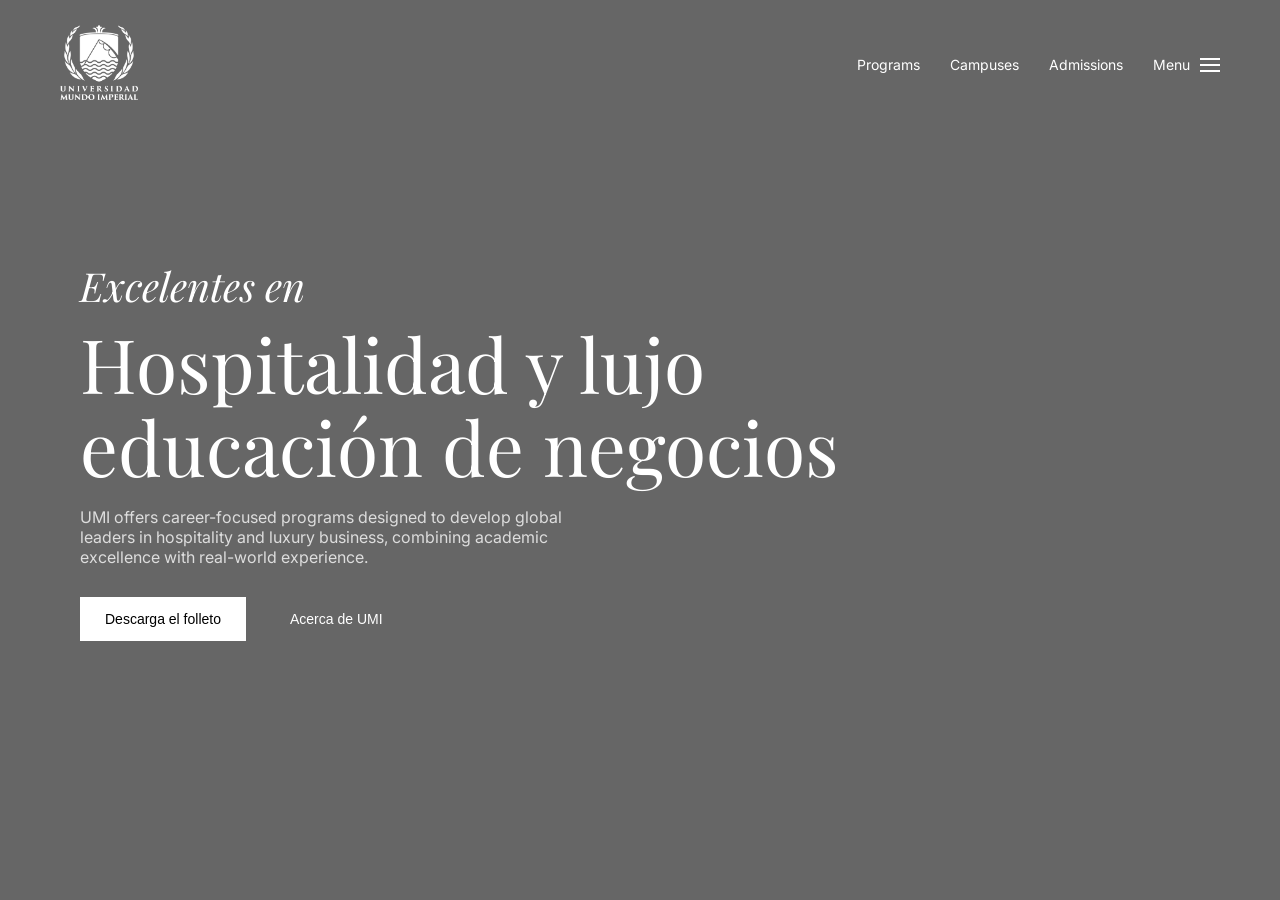
==== index.html @ 794b1189 "Proyecto limpio sin videos" ====
<!DOCTYPE html>
<html lang="es">
<head>
    <link rel="stylesheet" href="css/index.css">
    <link href="https://fonts.googleapis.com/css2?family=Playfair+Display:wght@300;400;600&family=Inter:wght@300;400;500&display=swap" rel="stylesheet">
    <meta charset="UTF-8">
    <title>Universidad</title>
</head>

<body>

    <section class="hero">

        <!-- VIDEO DE FONDO -->
        <video autoplay muted loop class="video-bg">
            <source src="videos/video-promocional2.mp4" type="video/mp4">
        </video>
    
        <!-- OVERLAY -->
        <div class="overlay"></div>
    
        <div class="navbar">

            <!-- LOGO -->
            <div class="logo">
                <img src="images/logo/LogoUMI-Blanco.png" alt="UMI">
            </div>
        
            <!-- DERECHA -->
            <div class="nav-right">
                
                <div class="nav-links">
                    <a href="#">Programs</a>
                    <a href="#">Campuses</a>
                    <a href="#">Admissions</a>
                </div>
        
                <div class="menu" onclick="abrirMenu()">
                    <span>Menu</span>
                    <div class="hamburger">
                        <div></div>
                        <div></div>
                        <div></div>
                    </div>
                </div>
        
            </div>
        
        </div>
    
        <!-- CONTENIDO -->
        <div class="content">
    
            <h3 class="script-text">Excelentes en</h3>
    
            <h1>Hospitalidad y lujo<br>educación de negocios</h1>
    
            <p class="subtitle">
                UMI offers career-focused programs designed to develop global leaders 
                in hospitality and luxury business, combining academic excellence 
                with real-world experience.
            </p>
    
            <div class="buttons">
                <button class="btn1">Descarga el folleto</button>
                <button class="btn2">Acerca de UMI</button>
            </div>
    
        </div>
    
    </section>
    <!-- MENU FULLSCREEN -->
            <div class="menu-full" id="menuFull">

                <div class="menu-header">
                    <button class="close-btn" onclick="cerrarMenu()">Cerrar ✕</button>
                </div>

                <div class="menu-content">

                    <div class="menu-left">
                        <h2>Programas</h2>
                        <h2>Campus</h2>
                        <h2>Admisiones</h2>
                        <h2>Acerca de</h2>
                        <h2>Alumado</h2>
                    </div>

                    <div class="menu-right">
                        <p>Bachelor of Science in Hospitality Business</p>
                        <p>Luxury Business Programs</p>
                        <p>Master Programs</p>
                    </div>

                </div>         
            </div>
    <script>
        function abrirMenu(){
        document.getElementById("menuFull").classList.add("active");
        document.querySelector(".navbar").style.opacity = "0";
    }

    function cerrarMenu(){
        document.getElementById("menuFull").classList.remove("active");
        document.querySelector(".navbar").style.opacity = "1";
    }
        </script>
</body>
</html>
---- css/index.css ----
/* RESET */
*{
    margin:0;
    padding:0;
    box-sizing:border-box;
}

body{
    font-family: 'Inter', sans-serif;
}

/* HERO */
.hero{
    position:relative;
    height:100vh;
    overflow:hidden;
    color:white;
}

/* VIDEO */
.video-bg{
    position:absolute;
    top:0;
    left:0;
    width:100%;
    height:100%;
    object-fit:cover;
    z-index:-2;
}

/* OVERLAY */
.overlay{
    position:absolute;
    width:100%;
    height:100%;
    background:rgba(0,0,0,0.6);
    z-index:-1;
}

/* NAVBAR */
.navbar{
    position:absolute;
    top:0;
    width:100%;
    display:flex;
    justify-content:space-between;
    padding:25px 60px;
    z-index:10;
}

.navbar h2{
    font-weight:600;
    letter-spacing:3px;
}

.navbar a{
    color:white;
    margin-left:30px;
    text-decoration:none;
    font-size:14px;
    transition:0.3s;
}

.navbar a:hover{
    opacity:0.7;
}

/* CONTENIDO */
.content{
    position:relative;
    z-index:2;
    height:100%;
    display:flex;
    flex-direction:column;
    justify-content:center;
    padding:0 80px;
    animation:fadeUp 1.2s ease;
}

/* TEXTO SCRIPT */
.script-text{
    font-family: 'Playfair Display', serif;
    font-style:italic;
    font-size:40px;
    font-weight:300;
    margin-bottom:10px;
}

/* TITULO */
.content h1{
    font-family: 'Playfair Display', serif;
    font-size:75px;
    font-weight:300;
    line-height:1.1;
    max-width:900px;
}

/* SUBTEXTO */
.subtitle{
    margin-top:20px;
    max-width:500px;
    color:#ddd;
    font-size:16px;
}

/* BOTONES */
.buttons{
    margin-top:30px;
}

.buttons button{
    padding:14px 25px;
    margin-right:15px;
    border:none;
    cursor:pointer;
    font-size:14px;
    transition:0.3s;
}

.btn1{
    background:white;
    color:black;
}

.btn1:hover{
    background:#ddd;
}

.btn2{
    background:transparent;
    border:1px solid white;
    color:white;
}

.btn2:hover{
    background:white;
    color:black;
}

/* ANIMACION */
@keyframes fadeUp{
    from{
        opacity:0;
        transform:translateY(40px);
    }
    to{
        opacity:1;
        transform:translateY(0);
    }
}
.logo img{
    height:75px;
}
.menu{
    display:flex;
    align-items:center;
    gap:10px;
    cursor:pointer;
}

.menu span{
    font-size:14px;
}

.hamburger{
    display:flex;
    flex-direction:column;
    gap:4px;
}

.hamburger div{
    width:20px;
    height:2px;
    background:white;
}
.nav-links{
    display:flex;
    align-items:center;
}
.nav-right{
    display:flex;
    align-items:center;
    gap:30px;
}

/* MENU FULL */
.menu-full{
    position:fixed;
    top:0;
    left:0;
    width:100%;
    height:100vh;
    background:linear-gradient(to right, #1e3a5f, #0f1f33);
    color:white;
    z-index:9999;

    display:flex;
    flex-direction:column;

    transform:translateY(-100%);
    transition:transform 0.5s ease;
    backdrop-filter: blur(10px);
    pointer-events:none;
    z-index:9999;
}

/* ACTIVO */
.menu-full.active{
    transform:translateY(0);
    pointer-events:auto;
}

/* HEADER */
.menu-header{
    display:flex;
    justify-content:flex-end;
    font-size:18px;
    cursor:pointer;
}

/* CONTENIDO */
.menu-content{
    display:flex;
    justify-content:space-between;
    margin-top:80px;
    padding:0 80px;
}

/* IZQUIERDA */
.menu-left h2{
    font-size:48px;
    font-weight:300;
    margin-bottom:20px;
    transition:0.3s;
    cursor:pointer;
}

.menu-left h2:hover{
    opacity:0.6;
}

/* DERECHA */
.menu-right p{
    margin-bottom:10px;
    font-size:16px;
}
.overlay{
    pointer-events:none;
}
.menu-right{
    max-width:400px;
    line-height:1.8;
}
.close-btn{
    background:none;
    border:none;
    color:white;
    font-size:18px;
    cursor:pointer;
    transition:0.3s;
}

.close-btn:hover{
    opacity:0.6;
}
.menu-header{
    display:flex;
    justify-content:flex-end;
    padding:20px 40px;
    z-index:10000;
}
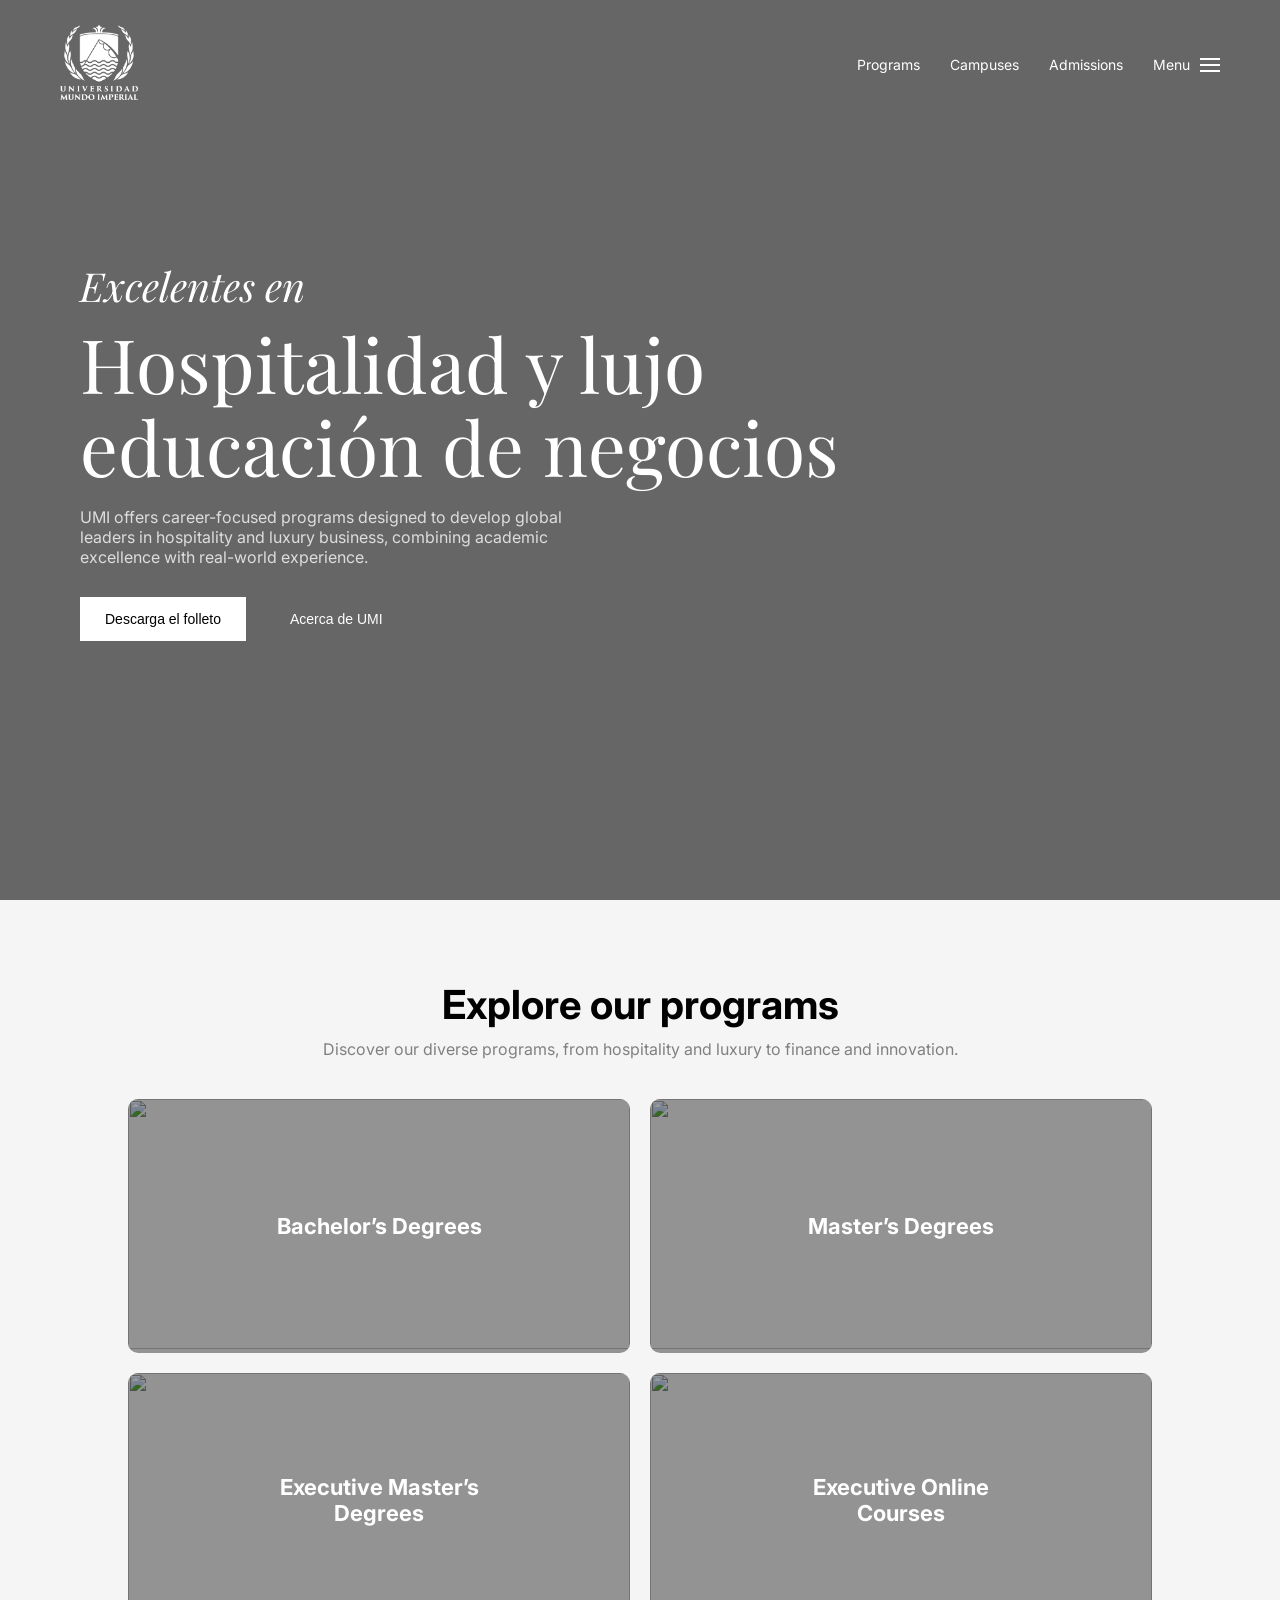
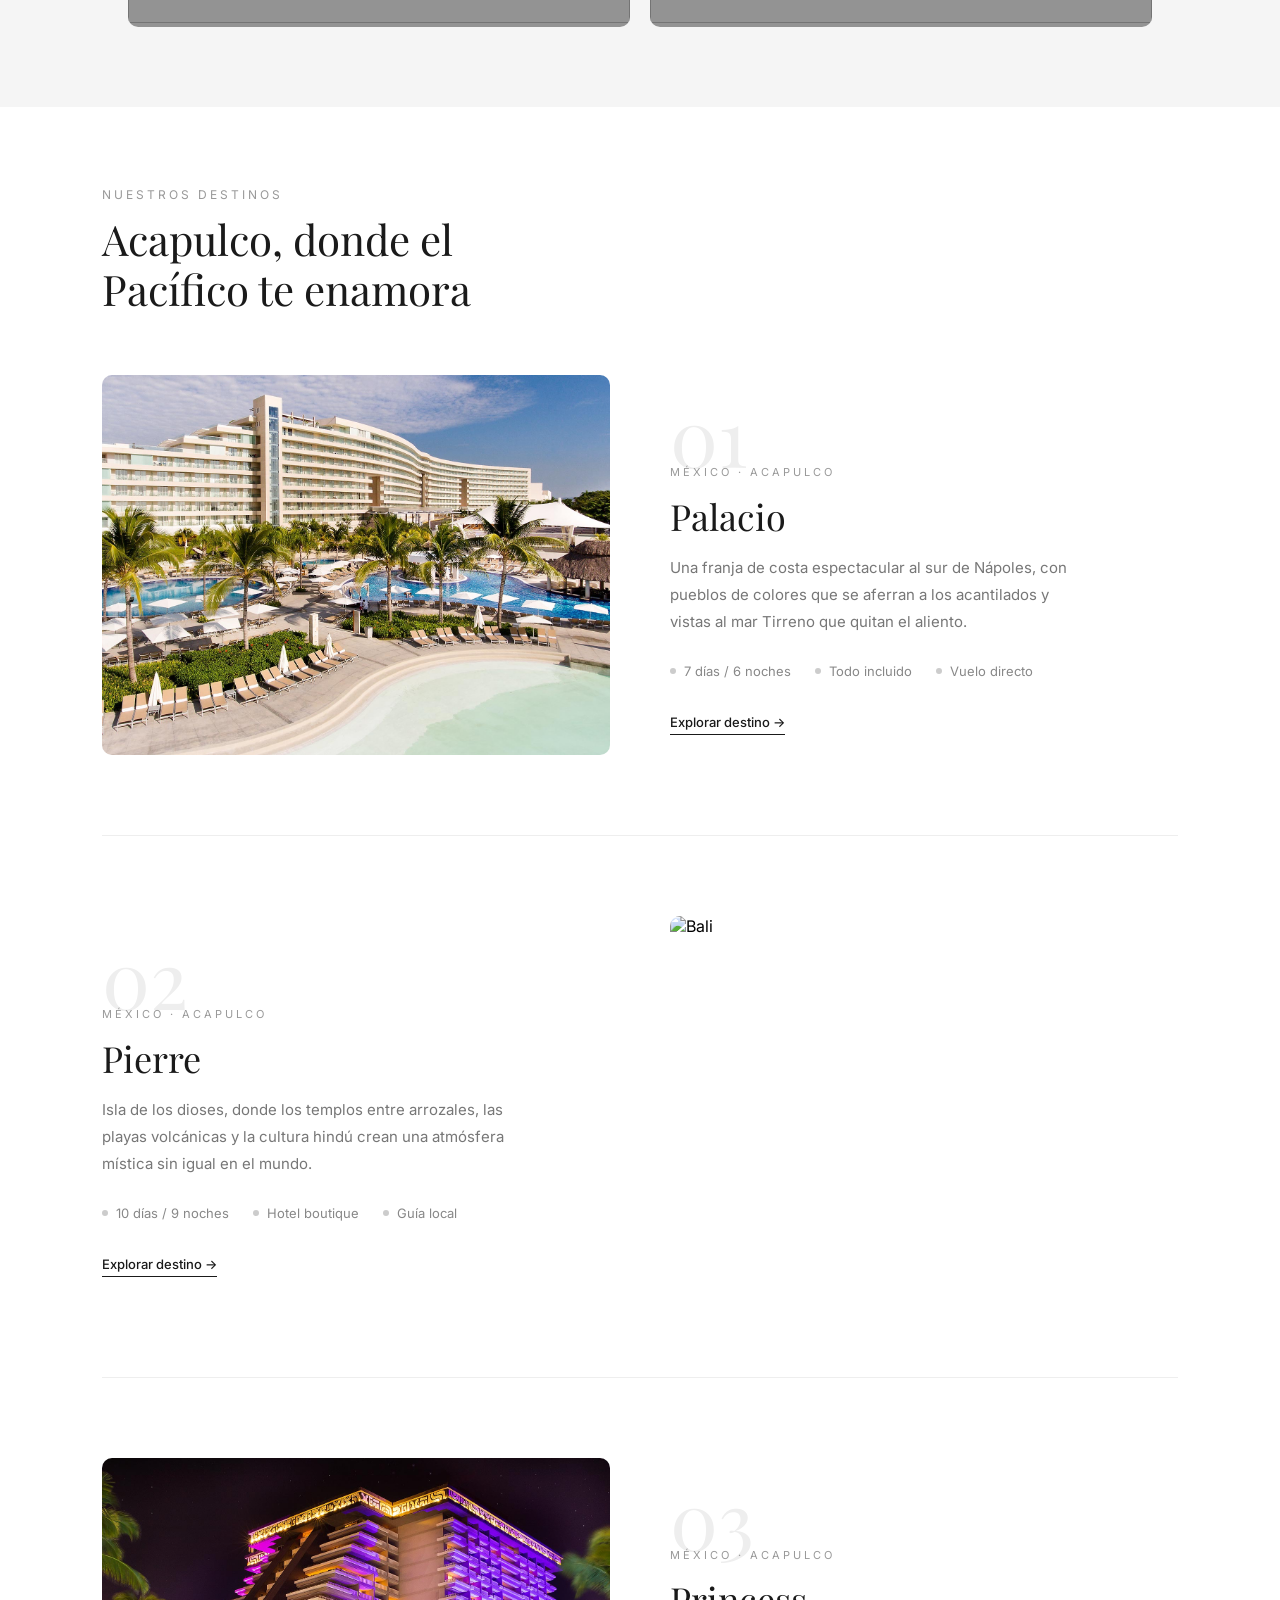
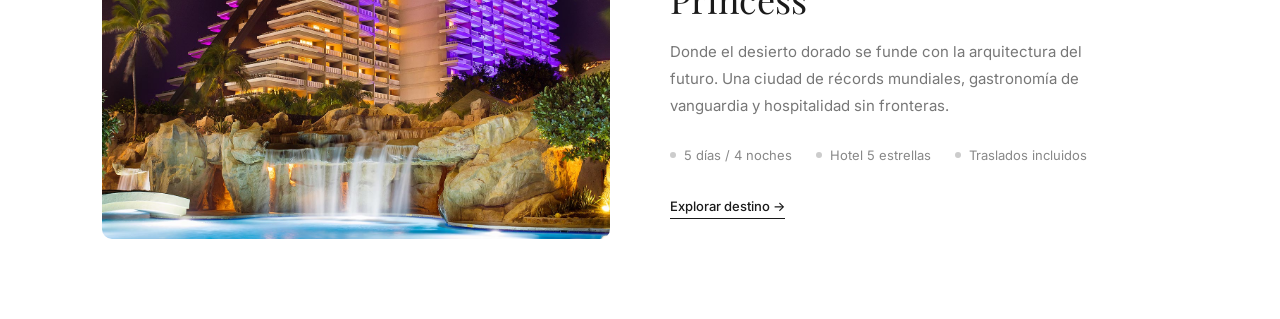
==== commit 2fc1a0cf: "Se colocaron los destinos turisticos" ====
--- a/index.html
+++ b/index.html
@@ -8,12 +8,12 @@
 </head>
 
 <body>
-
+ 
     <section class="hero">
 
         <!-- VIDEO DE FONDO -->
         <video autoplay muted loop class="video-bg">
-            <source src="videos/video-promocional2.mp4" type="video/mp4">
+            <source src="multimedia/Fondo para vídeo HD 2018.mp4" type="video/mp4">
         </video>
     
         <!-- OVERLAY -->
@@ -69,6 +69,111 @@
         </div>
     
     </section>
+    <section class="programs">
+
+        <h2>Explore our programs</h2>
+        <p class="description">
+            Discover our diverse programs, from hospitality and luxury to finance and innovation.
+        </p>
+
+        <div class="grid">
+
+            <div class="card">
+                <img src="images/IMAGEN.jpg" alt="">
+                <div class="card-overlay"></div>
+                <h3>Bachelor’s Degrees</h3>
+            </div>
+
+            <div class="card">
+                <img src="images/IMAGEN.jpg" alt="">
+                <div class="card-overlay"></div>
+                <h3>Master’s Degrees</h3>
+            </div>
+
+            <div class="card">
+                <img src="images/IMAGEN.jpg" alt="">
+                <div class="card-overlay"></div>
+                <h3>Executive Master’s Degrees</h3>
+            </div>
+
+            <div class="card">
+                <img src="images/IMAGEN.jpg" alt="">
+                <div class="card-overlay"></div>
+                <h3>Executive Online Courses</h3>
+            </div>
+
+        </div>
+
+    </section>
+
+    <!-- SECCIÓN DESTINOS -->
+    <section class="destinations-section">
+
+        <div class="section-intro">
+            <p class="dest-label">Nuestros destinos</p>
+            <h2 class="dest-title">Acapulco, donde el<br>Pacífico te enamora</h2>
+        </div>
+
+        <!-- DESTINO 1 -->
+        <div class="dest-item">
+            <div class="dest-img-wrap">
+                <img src="images/foto1.jpg" alt="Costa Amalfitana">
+            </div>
+            <div class="dest-info">
+                <span class="dest-num">01</span>
+                <span class="dest-tag">México · Acapulco</span>
+                <h3>Palacio</h3>
+                <p>Una franja de costa espectacular al sur de Nápoles, con pueblos de colores que se aferran a los acantilados y vistas al mar Tirreno que quitan el aliento.</p>
+                <div class="dest-features">
+                    <div class="dest-feature"><span class="dot"></span> 7 días / 6 noches</div>
+                    <div class="dest-feature"><span class="dot"></span> Todo incluido</div>
+                    <div class="dest-feature"><span class="dot"></span> Vuelo directo</div>
+                </div>
+                <a href="#" class="dest-cta">Explorar destino →</a>
+            </div>
+        </div>
+
+        <!-- DESTINO 2 -->
+        <div class="dest-item dest-reverse">
+            <div class="dest-img-wrap">
+                <img src="images/foto2.jpg" alt="Bali">
+            </div>
+            <div class="dest-info">
+                <span class="dest-num">02</span>
+                <span class="dest-tag">México · Acapulco</span>
+                <h3>Pierre</h3>
+                <p>Isla de los dioses, donde los templos entre arrozales, las playas volcánicas y la cultura hindú crean una atmósfera mística sin igual en el mundo.</p>
+                <div class="dest-features">
+                    <div class="dest-feature"><span class="dot"></span> 10 días / 9 noches</div>
+                    <div class="dest-feature"><span class="dot"></span> Hotel boutique</div>
+                    <div class="dest-feature"><span class="dot"></span> Guía local</div>
+                </div>
+                <a href="#" class="dest-cta">Explorar destino →</a>
+            </div>
+        </div>
+
+        <!-- DESTINO 3 -->
+        <div class="dest-item dest-last">
+            <div class="dest-img-wrap">
+                <img src="images/foto3.jpg" alt="Dubái">
+            </div>
+            <div class="dest-info">
+                <span class="dest-num">03</span>
+                <span class="dest-tag">México · Acapulco</span>
+                <h3>Princess</h3>
+                <p>Donde el desierto dorado se funde con la arquitectura del futuro. Una ciudad de récords mundiales, gastronomía de vanguardia y hospitalidad sin fronteras.</p>
+                <div class="dest-features">
+                    <div class="dest-feature"><span class="dot"></span> 5 días / 4 noches</div>
+                    <div class="dest-feature"><span class="dot"></span> Hotel 5 estrellas</div>
+                    <div class="dest-feature"><span class="dot"></span> Traslados incluidos</div>
+                </div>
+                <a href="#" class="dest-cta">Explorar destino →</a>
+            </div>
+        </div>
+
+    </section>
+
+    
     <!-- MENU FULLSCREEN -->
             <div class="menu-full" id="menuFull">
 
--- a/css/index.css
+++ b/css/index.css
@@ -268,4 +268,225 @@
     justify-content:flex-end;
     padding:20px 40px;
     z-index:10000;
-}+}
+
+.programs {
+    padding: 80px 10%;
+    text-align: center;
+    background: #f5f5f5;
+}
+
+.programs h2 {
+    font-size: 40px;
+    margin-bottom: 10px;
+}
+
+.programs .description {
+    color: gray;
+    margin-bottom: 40px;
+}
+
+/* GRID */
+.grid {
+    display: grid;
+    grid-template-columns: repeat(2, 1fr);
+    gap: 20px;
+}
+
+/* CARD */
+.card {
+    position: relative;
+    overflow: hidden;
+    border-radius: 10px;
+    cursor: pointer;
+}
+
+.card img {
+    width: 100%;
+    height: 250px;
+    object-fit: cover;
+}
+
+/* OVERLAY OSCURO */
+.card-overlay {
+    position: absolute;
+    top: 0;
+    left: 0;
+    width: 100%;
+    height: 100%;
+    background: rgba(0,0,0,0.4);
+}
+
+/* TEXTO */
+.card h3 {
+    position: absolute;
+    top: 50%;
+    left: 50%;
+    transform: translate(-50%, -50%);
+    
+    color: white;
+    font-size: 22px;
+    text-align: center;
+}
+
+/* HOVER */
+.card:hover img {
+    transform: scale(1.05);
+    transition: 0.3s;
+}
+
+/* SECCIÓN DESTINOS */
+.destinations-section {
+    padding: 80px 8%;
+    background: #fff;
+}
+
+.section-intro {
+    margin-bottom: 60px;
+}
+
+.dest-label {
+    font-size: 12px;
+    letter-spacing: 3px;
+    text-transform: uppercase;
+    color: #999;
+    margin-bottom: 12px;
+    display: block;
+}
+
+.dest-title {
+    font-family: 'Playfair Display', serif;
+    font-size: 42px;
+    font-weight: 300;
+    color: #1a1a1a;
+    line-height: 1.2;
+    max-width: 500px;
+}
+
+/* ITEM */
+.dest-item {
+    display: grid;
+    grid-template-columns: 1fr 1fr;
+    gap: 60px;
+    align-items: center;
+    margin-bottom: 80px;
+    padding-bottom: 80px;
+    border-bottom: 1px solid #eee;
+}
+
+/* IMAGEN DERECHA EN EL 2DO */
+.dest-reverse {
+    direction: rtl;
+}
+
+.dest-reverse > * {
+    direction: ltr;
+}
+
+/* SIN BORDE EN EL ULTIMO */
+.dest-last {
+    border-bottom: none;
+    margin-bottom: 0;
+    padding-bottom: 0;
+}
+
+/* IMAGEN */
+.dest-img-wrap {
+    overflow: hidden;
+    border-radius: 10px;
+    aspect-ratio: 4 / 3;
+}
+
+.dest-img-wrap img {
+    width: 100%;
+    height: 100%;
+    object-fit: cover;
+    display: block;
+    transition: transform 0.6s ease;
+}
+
+.dest-img-wrap:hover img {
+    transform: scale(1.04);
+}
+
+/* NUMERO */
+.dest-num {
+    font-family: 'Playfair Display', serif;
+    font-size: 80px;
+    font-weight: 300;
+    color: #eee;
+    line-height: 1;
+    margin-bottom: -10px;
+    display: block;
+}
+
+/* TAG */
+.dest-tag {
+    font-size: 11px;
+    letter-spacing: 3px;
+    text-transform: uppercase;
+    color: #999;
+    margin-bottom: 16px;
+    display: block;
+}
+
+/* TITULO */
+.dest-info h3 {
+    font-family: 'Playfair Display', serif;
+    font-size: 36px;
+    font-weight: 300;
+    color: #1a1a1a;
+    line-height: 1.2;
+    margin-bottom: 16px;
+}
+
+/* DESCRIPCION */
+.dest-info p {
+    font-size: 15px;
+    color: #777;
+    line-height: 1.8;
+    margin-bottom: 28px;
+    max-width: 420px;
+}
+
+/* FEATURES */
+.dest-features {
+    display: flex;
+    gap: 24px;
+    margin-bottom: 32px;
+    flex-wrap: wrap;
+}
+
+.dest-feature {
+    display: flex;
+    align-items: center;
+    gap: 8px;
+    font-size: 13px;
+    color: #888;
+}
+
+.dest-feature .dot {
+    width: 6px;
+    height: 6px;
+    border-radius: 50%;
+    background: #ccc;
+    flex-shrink: 0;
+}
+
+/* BOTON */
+.dest-cta {
+    display: inline-flex;
+    align-items: center;
+    gap: 10px;
+    font-size: 13px;
+    font-weight: 500;
+    color: #1a1a1a;
+    text-decoration: none;
+    border-bottom: 1px solid #1a1a1a;
+    padding-bottom: 4px;
+    transition: opacity 0.3s;
+}
+
+.dest-cta:hover {
+    opacity: 0.5;
+}
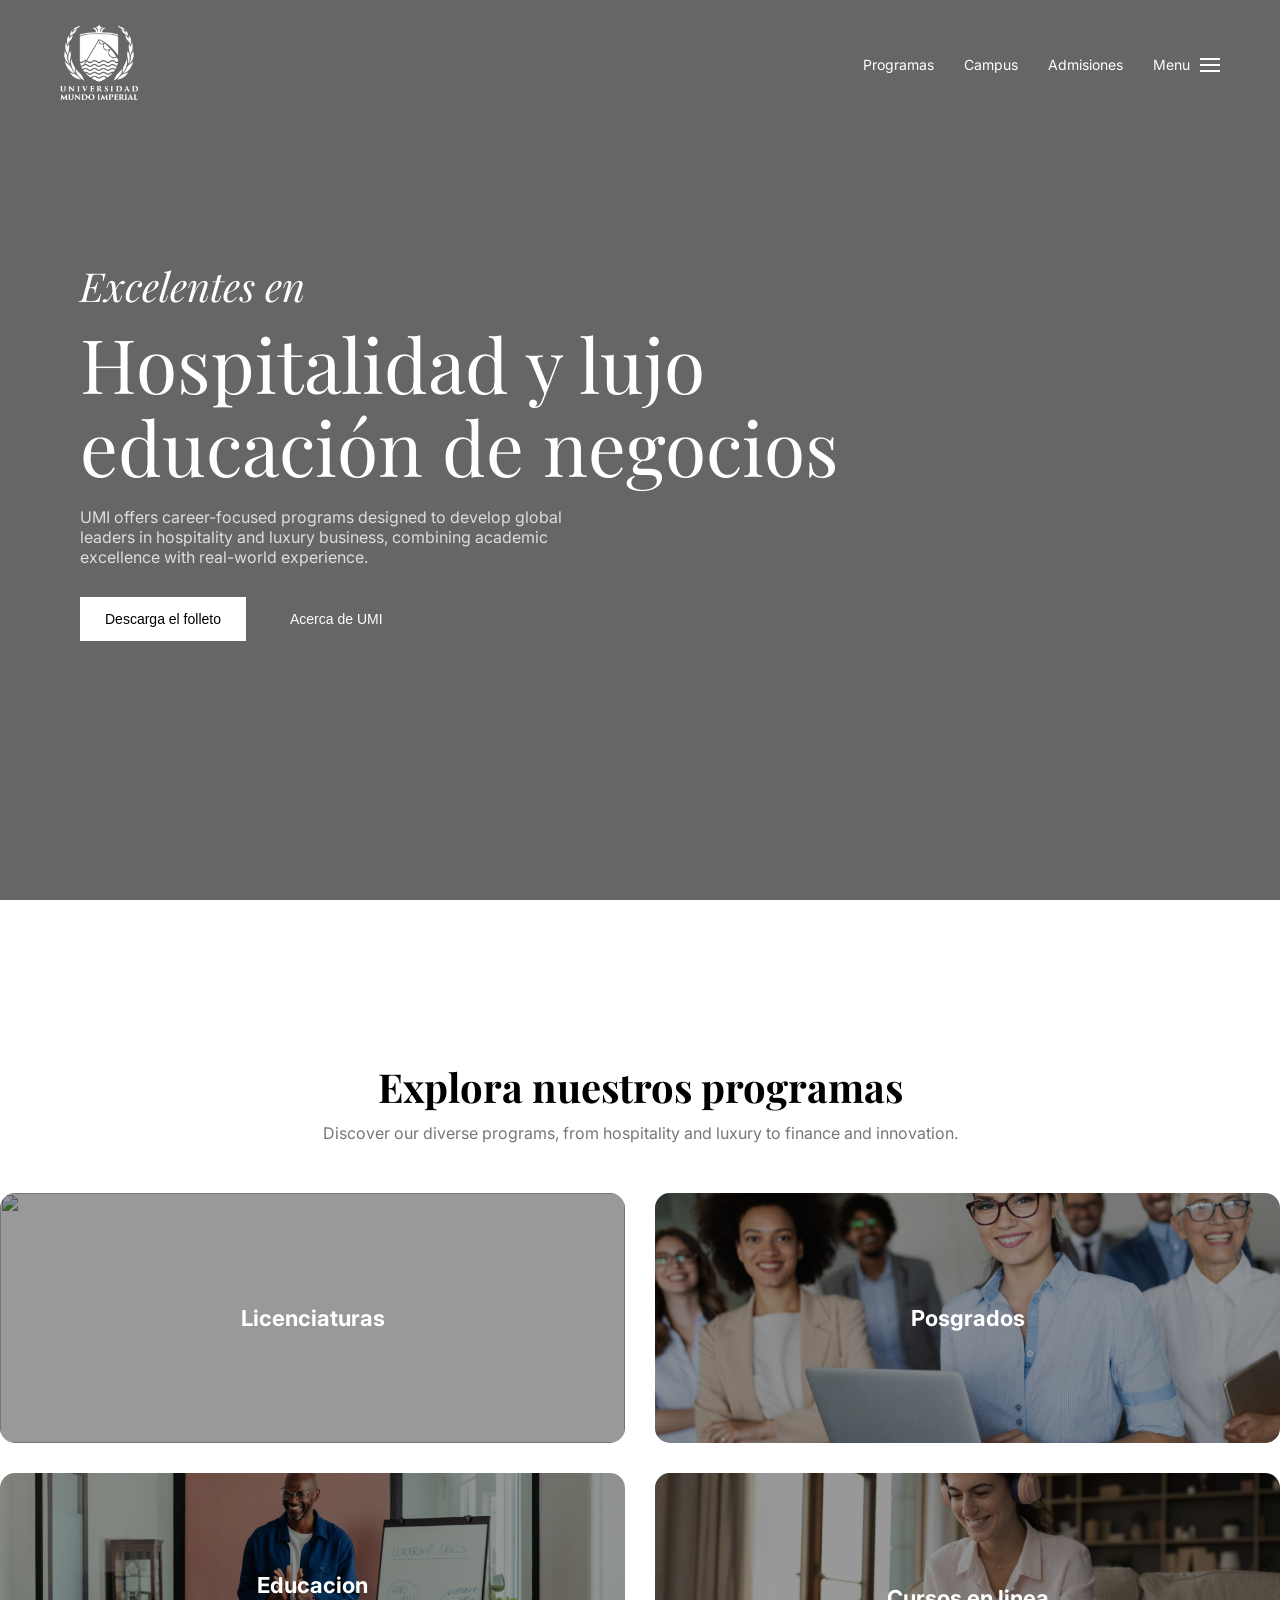
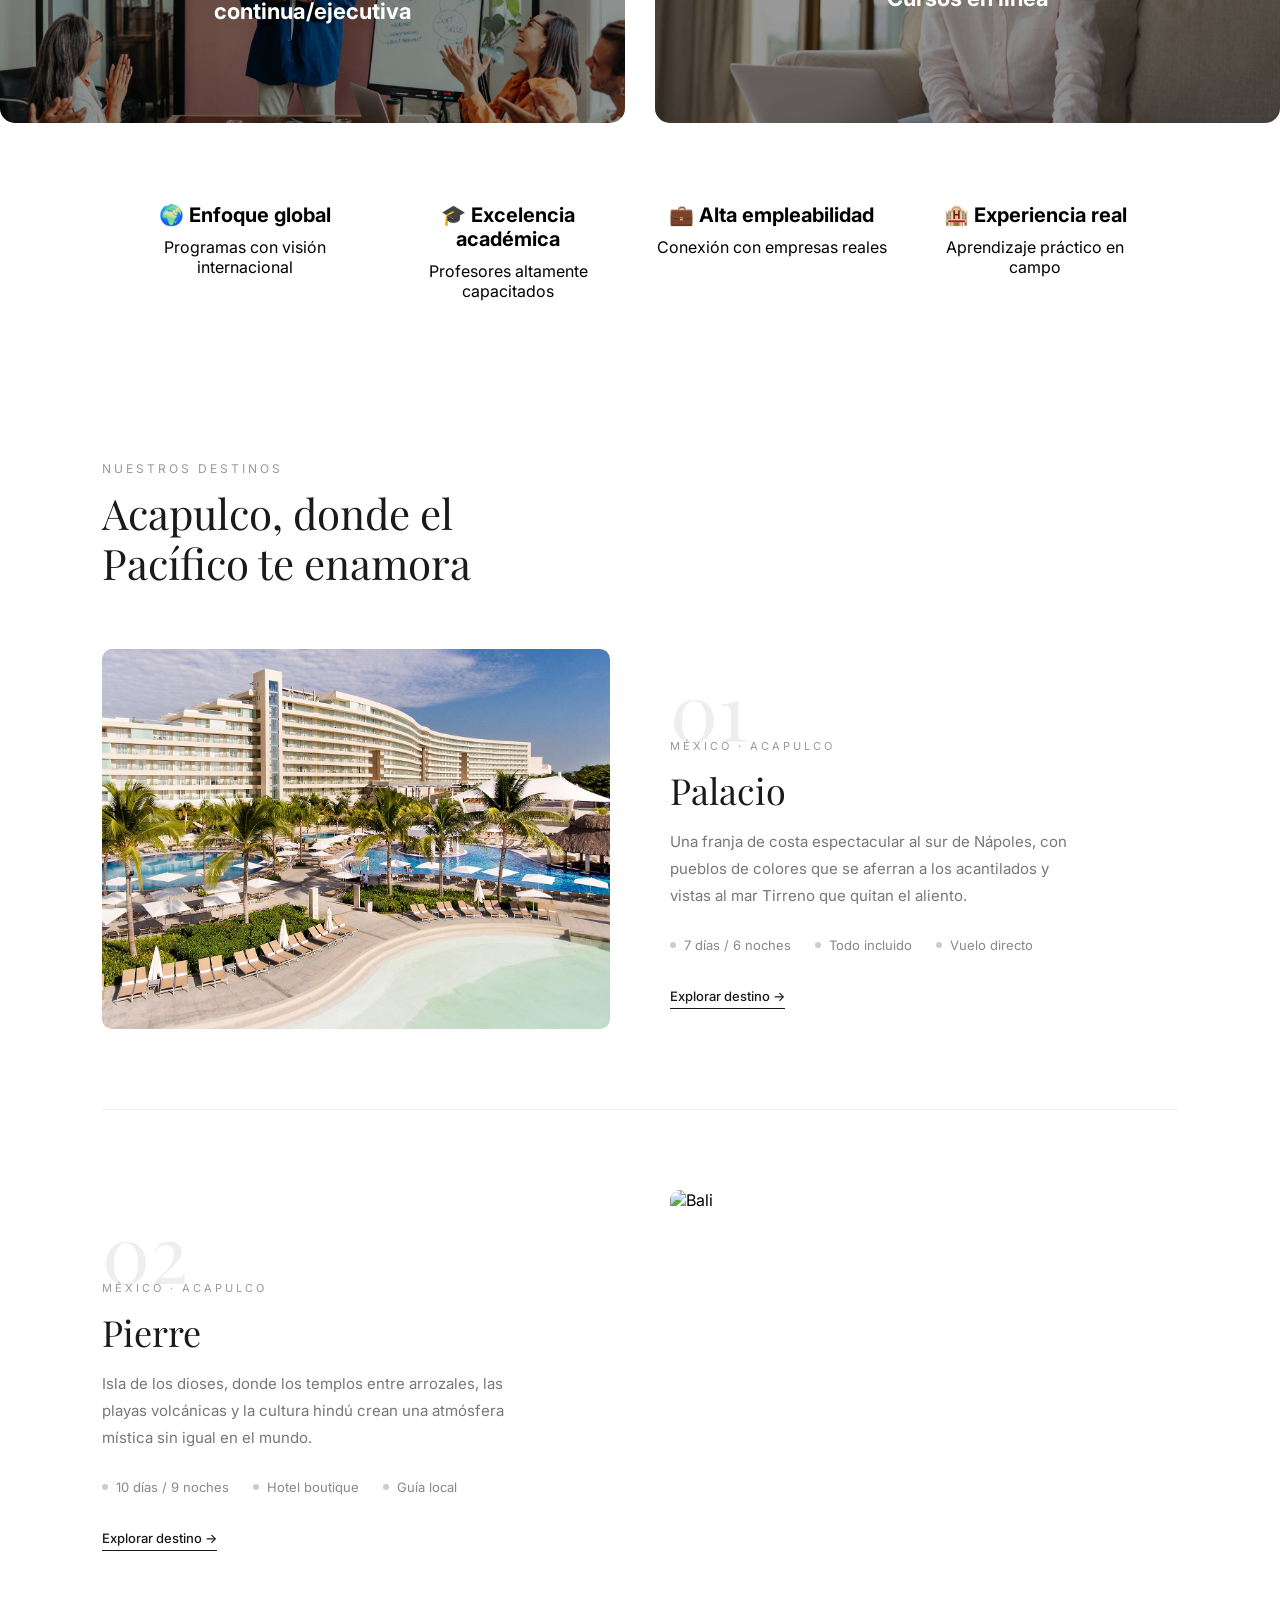
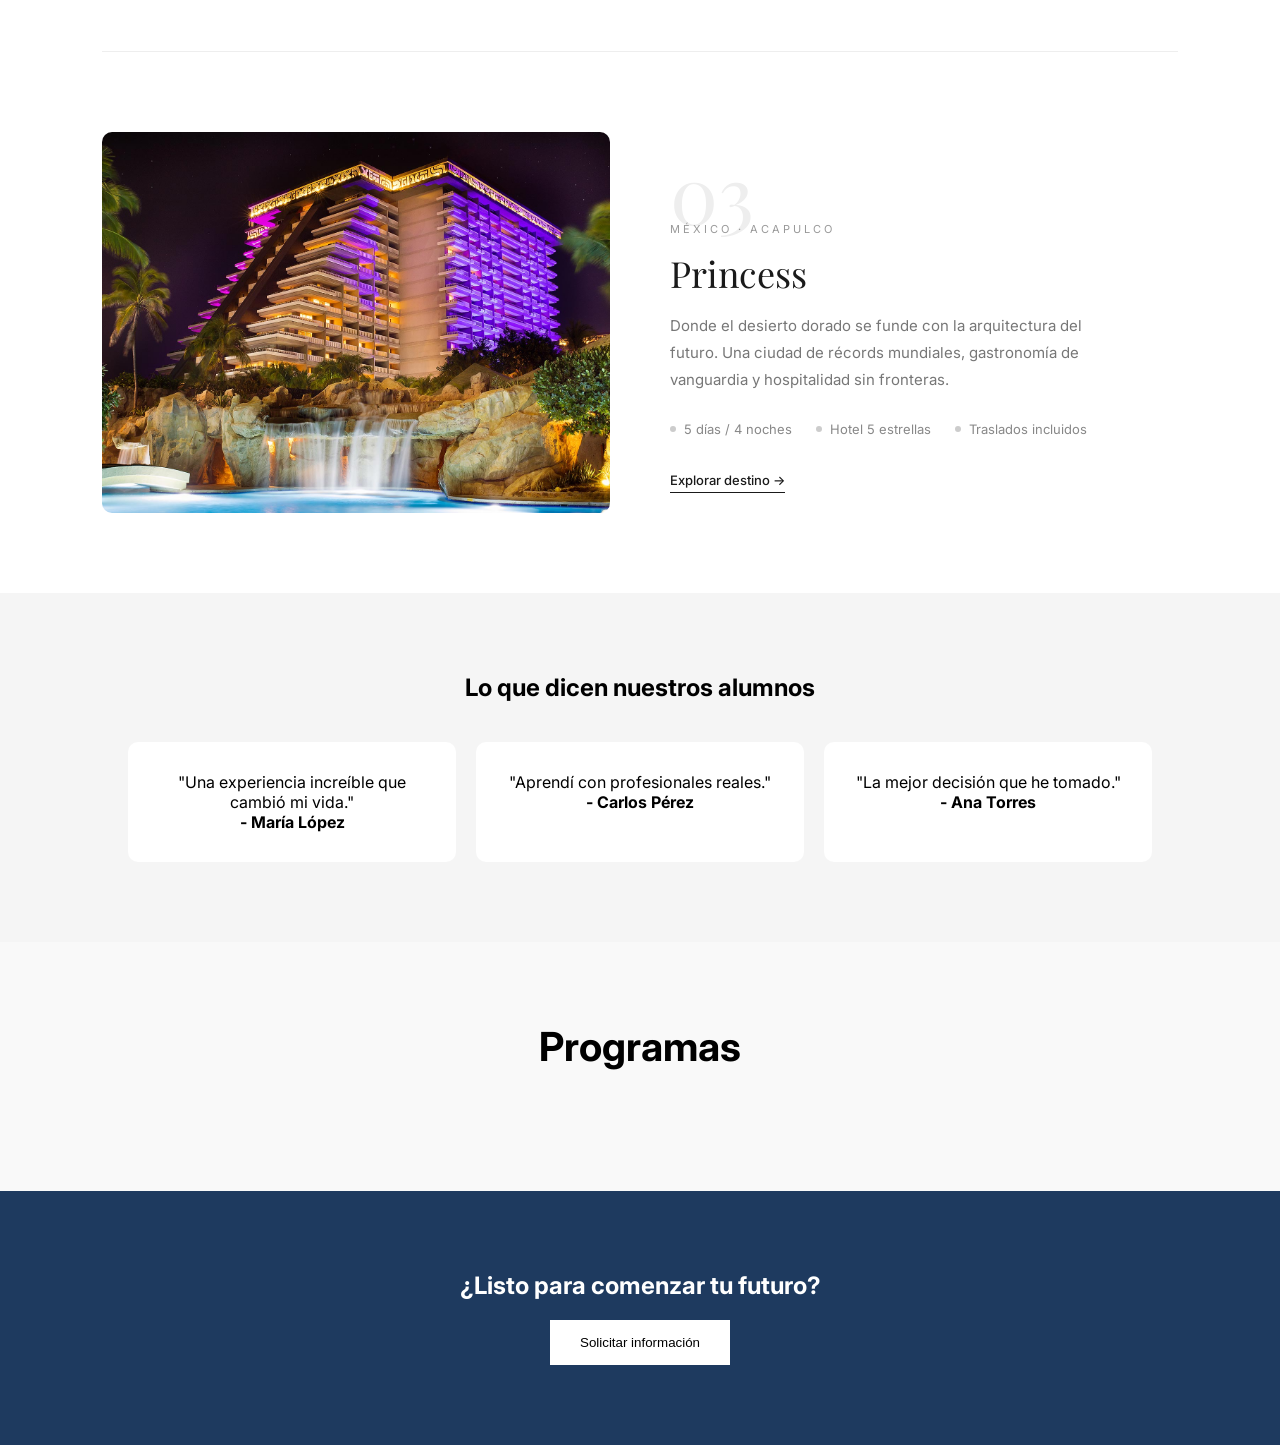
==== commit 4d7ead76: "agregacion de programas edu" ====
--- a/index.html
+++ b/index.html
@@ -13,7 +13,7 @@
 
         <!-- VIDEO DE FONDO -->
         <video autoplay muted loop class="video-bg">
-            <source src="multimedia/Fondo para vídeo HD 2018.mp4" type="video/mp4">
+            <source src="videos/inicio_alumnos.mp4" type="video/mp4">
         </video>
     
         <!-- OVERLAY -->
@@ -30,9 +30,9 @@
             <div class="nav-right">
                 
                 <div class="nav-links">
-                    <a href="#">Programs</a>
-                    <a href="#">Campuses</a>
-                    <a href="#">Admissions</a>
+                    <a href="#">Programas</a>
+                    <a href="#">Campus</a>
+                    <a href="#">Admisiones</a>
                 </div>
         
                 <div class="menu" onclick="abrirMenu()">
@@ -69,41 +69,60 @@
         </div>
     
     </section>
-    <section class="programs">
-
-        <h2>Explore our programs</h2>
-        <p class="description">
-            Discover our diverse programs, from hospitality and luxury to finance and innovation.
-        </p>
-
-        <div class="grid">
-
-            <div class="card">
-                <img src="images/IMAGEN.jpg" alt="">
-                <div class="card-overlay"></div>
-                <h3>Bachelor’s Degrees</h3>
-            </div>
-
-            <div class="card">
-                <img src="images/IMAGEN.jpg" alt="">
-                <div class="card-overlay"></div>
-                <h3>Master’s Degrees</h3>
-            </div>
-
-            <div class="card">
-                <img src="images/IMAGEN.jpg" alt="">
-                <div class="card-overlay"></div>
-                <h3>Executive Master’s Degrees</h3>
-            </div>
-
-            <div class="card">
-                <img src="images/IMAGEN.jpg" alt="">
-                <div class="card-overlay"></div>
-                <h3>Executive Online Courses</h3>
-            </div>
-
-        </div>
-
+    <section class="destinations-section" id="program-detail"></section>
+
+        <div class="programs-title">
+            <h2>Explora nuestros programas</h2>
+            <p>Discover our diverse programs, from hospitality and luxury to finance and innovation.</p>
+        </div>
+    
+        <div class="programs-grid">
+    
+            <div class="card" onclick="mostrarProgramas('licenciatura')">
+                <img src="images/IMAGEN.jpg">
+                <h3>Licenciaturas</h3>
+            </div>
+    
+            <div class="card" onclick="mostrarProgramas('posgrado')">
+                <img src="images/posgrado.jpg">
+                <h3>Posgrados</h3>
+            </div>
+    
+            <div class="card" onclick="mostrarProgramas('ejecutivo')">
+                <img src="images/edu_continua.jpg">
+                <h3>Educacion continua/ejecutiva</h3>
+            </div>
+    
+            <div class="card" onclick="mostrarProgramas('online')">
+                <img src="images/en_linea.jpg">
+                <h3>Cursos en linea</h3>
+            </div>
+    
+        </div>
+    
+    </section>
+    <section class="features">
+
+        <div class="feature">
+            <h3>🌍 Enfoque global</h3>
+            <p>Programas con visión internacional</p>
+        </div>
+    
+        <div class="feature">
+            <h3>🎓 Excelencia académica</h3>
+            <p>Profesores altamente capacitados</p>
+        </div>
+    
+        <div class="feature">
+            <h3>💼 Alta empleabilidad</h3>
+            <p>Conexión con empresas reales</p>
+        </div>
+    
+        <div class="feature">
+            <h3>🏨 Experiencia real</h3>
+            <p>Aprendizaje práctico en campo</p>
+        </div>
+    
     </section>
 
     <!-- SECCIÓN DESTINOS -->
@@ -172,6 +191,38 @@
         </div>
 
     </section>
+    <section class="testimonials">
+
+        <h2>Lo que dicen nuestros alumnos</h2>
+    
+        <div class="testimonials-grid">
+    
+            <div class="testimonial">
+                <p>"Una experiencia increíble que cambió mi vida."</p>
+                <h4>- María López</h4>
+            </div>
+    
+            <div class="testimonial">
+                <p>"Aprendí con profesionales reales."</p>
+                <h4>- Carlos Pérez</h4>
+            </div>
+    
+            <div class="testimonial">
+                <p>"La mejor decisión que he tomado."</p>
+                <h4>- Ana Torres</h4>
+            </div>
+    
+        </div>
+    
+    </section>
+    <section class="careers" id="careersSection">
+
+        <h2 id="tituloCarreras">Programas</h2>
+    
+        <div class="careers-grid" id="careersGrid"></div>
+    
+    </section>
+
 
     
     <!-- MENU FULLSCREEN -->
@@ -199,6 +250,10 @@
 
                 </div>         
             </div>
+            <section class="cta">
+                <h2>¿Listo para comenzar tu futuro?</h2>
+                <button>Solicitar información</button>
+            </section>
     <script>
         function abrirMenu(){
         document.getElementById("menuFull").classList.add("active");
@@ -210,5 +265,6 @@
         document.querySelector(".navbar").style.opacity = "1";
     }
         </script>
+        <script src="js/main.js"></script>
 </body>
 </html>
--- a/css/index.css
+++ b/css/index.css
@@ -270,11 +270,6 @@
     z-index:10000;
 }
 
-.programs {
-    padding: 80px 10%;
-    text-align: center;
-    background: #f5f5f5;
-}
 
 .programs h2 {
     font-size: 40px;
@@ -284,13 +279,6 @@
 .programs .description {
     color: gray;
     margin-bottom: 40px;
-}
-
-/* GRID */
-.grid {
-    display: grid;
-    grid-template-columns: repeat(2, 1fr);
-    gap: 20px;
 }
 
 /* CARD */
@@ -490,3 +478,177 @@
 .dest-cta:hover {
     opacity: 0.5;
 }
+/* ===== PROGRAMAS ===== */
+.programs-section{
+    padding:80px 10%;
+    background:#f5f5f5;
+}
+
+.programs-title{
+    text-align:center;
+    margin-bottom:50px;
+}
+
+.programs-title h2{
+    font-size:40px;
+    font-family:'Playfair Display', serif;
+}
+
+.programs-title p{
+    color:#777;
+    margin-top:10px;
+}
+
+/* GRID */
+.programs-grid{
+    display:grid;
+    grid-template-columns:repeat(2, 1fr);
+    gap:30px;
+}
+
+/* CARD */
+.card{
+    position:relative;
+    overflow:hidden;
+    border-radius:15px;
+    height:250px;
+    cursor:pointer;
+}
+
+/* IMAGEN */
+.card img{
+    width:100%;
+    height:100%;
+    object-fit:cover;
+    transition:0.4s;
+}
+
+/* OVERLAY */
+.card::before{
+    content:"";
+    position:absolute;
+    inset:0;
+    background:rgba(0,0,0,0.4);
+}
+
+/* TEXTO */
+.card h3{
+    position:absolute;
+    top:50%;
+    left:50%;
+    transform:translate(-50%, -50%);
+    color:white;
+    font-size:22px;
+    text-align:center;
+    z-index:2;
+}
+
+/* HOVER */
+.card:hover img{
+    transform:scale(1.05);
+}
+.careers{
+    padding:80px 10%;
+    background:#f9f9f9;
+    text-align:center;
+}
+
+.careers h2{
+    font-size:40px;
+    margin-bottom:40px;
+}
+
+.careers-grid{
+    display:grid;
+    grid-template-columns: repeat(3,1fr);
+    gap:20px;
+}
+
+.career-card{
+    background:white;
+    padding:30px;
+    border-radius:10px;
+    transition:0.3s;
+    cursor:pointer;
+}
+
+.career-card:hover{
+    transform:translateY(-5px);
+    box-shadow:0 10px 30px rgba(0,0,0,0.1);
+}
+.features{
+    display:grid;
+    grid-template-columns:repeat(4,1fr);
+    padding:80px 10%;
+    gap:30px;
+    background:#fff;
+}
+
+.feature{
+    text-align:center;
+}
+
+.feature h3{
+    font-size:20px;
+    margin-bottom:10px;
+}
+.testimonials{
+    padding:80px 10%;
+    background:#f5f5f5;
+    text-align:center;
+}
+
+.testimonials-grid{
+    display:grid;
+    grid-template-columns:repeat(3,1fr);
+    gap:20px;
+    margin-top:40px;
+}
+
+.testimonial{
+    background:white;
+    padding:30px;
+    border-radius:10px;
+}
+.cta{
+    background:#1e3a5f;
+    color:white;
+    text-align:center;
+    padding:80px 20px;
+}
+
+.cta button{
+    margin-top:20px;
+    padding:15px 30px;
+    border:none;
+    background:white;
+    color:black;
+    cursor:pointer;
+}
+@media(max-width:768px){
+
+    .programs-grid{
+        grid-template-columns:1fr;
+    }
+
+    .features{
+        grid-template-columns:1fr;
+    }
+
+    .testimonials-grid{
+        grid-template-columns:1fr;
+    }
+
+    .dest-item{
+        grid-template-columns:1fr;
+    }
+
+    .content h1{
+        font-size:40px;
+    }
+
+    .navbar{
+        padding:20px;
+    }
+
+}
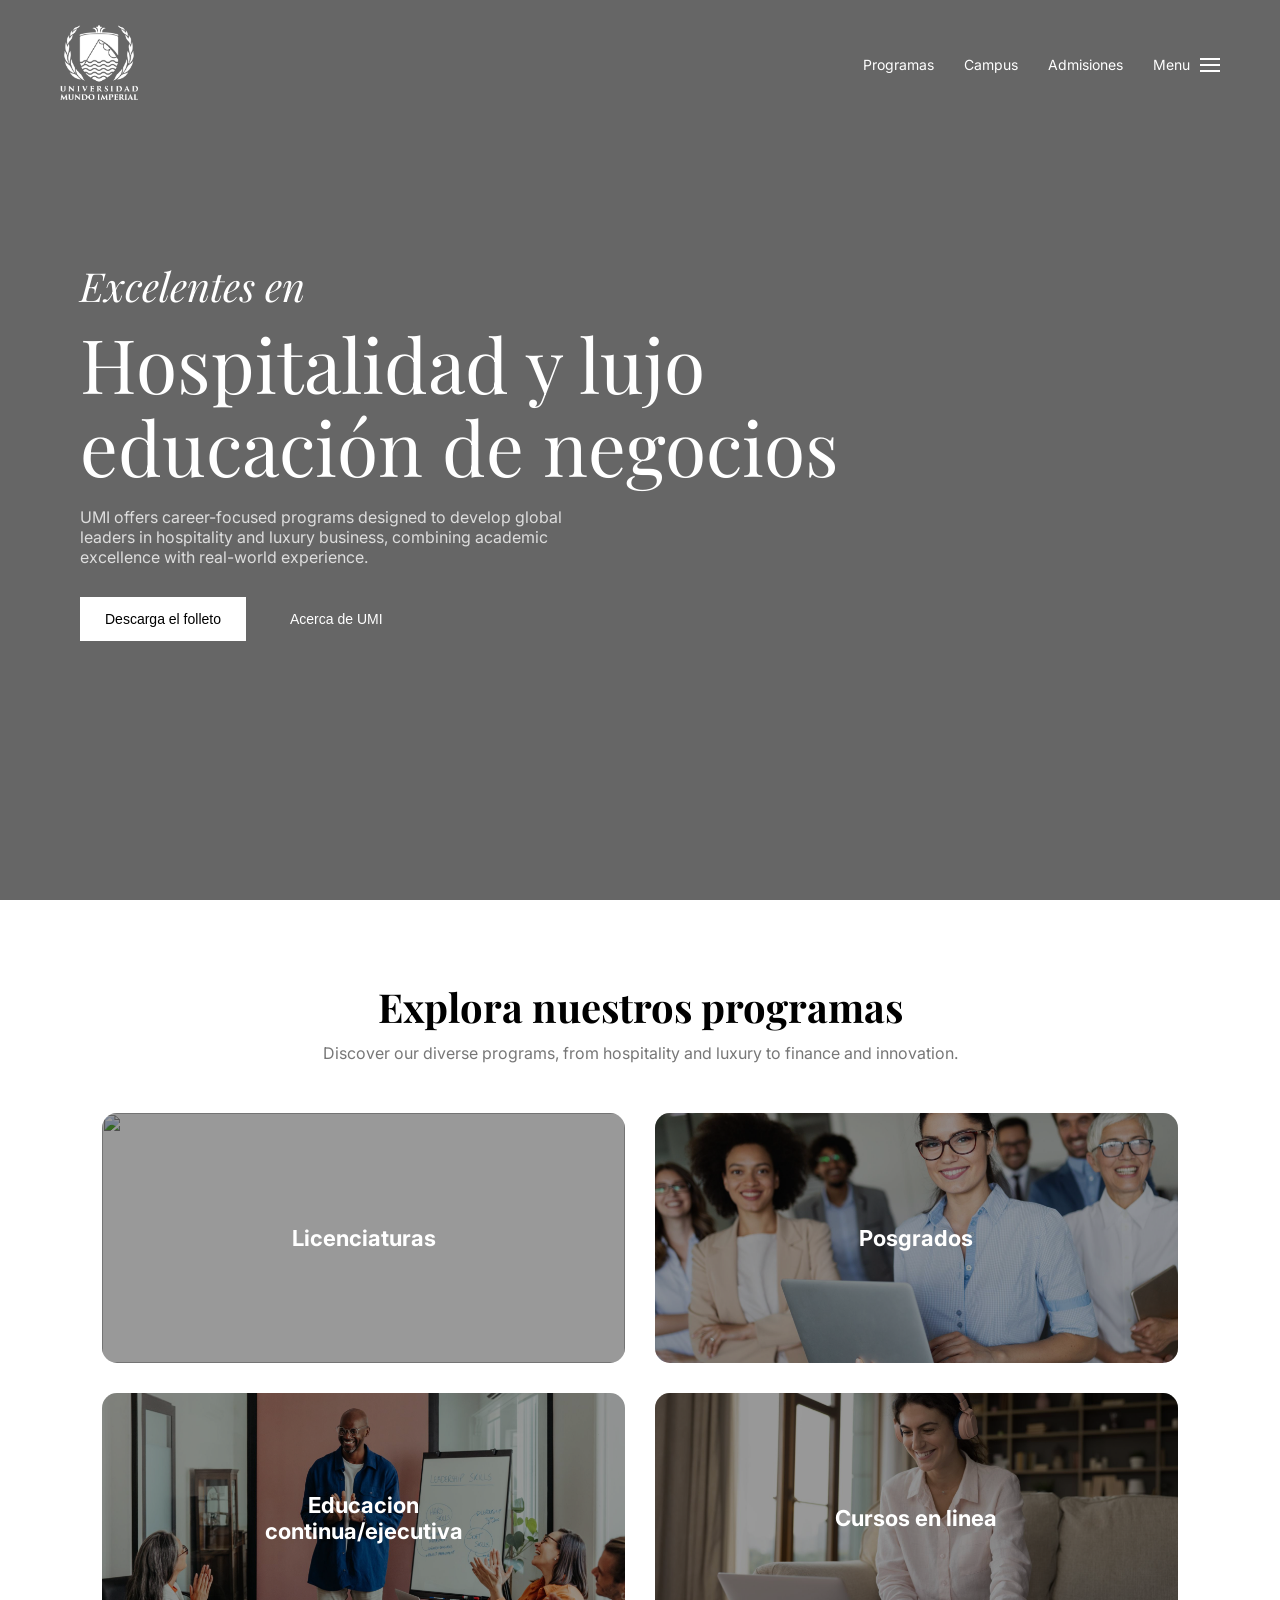
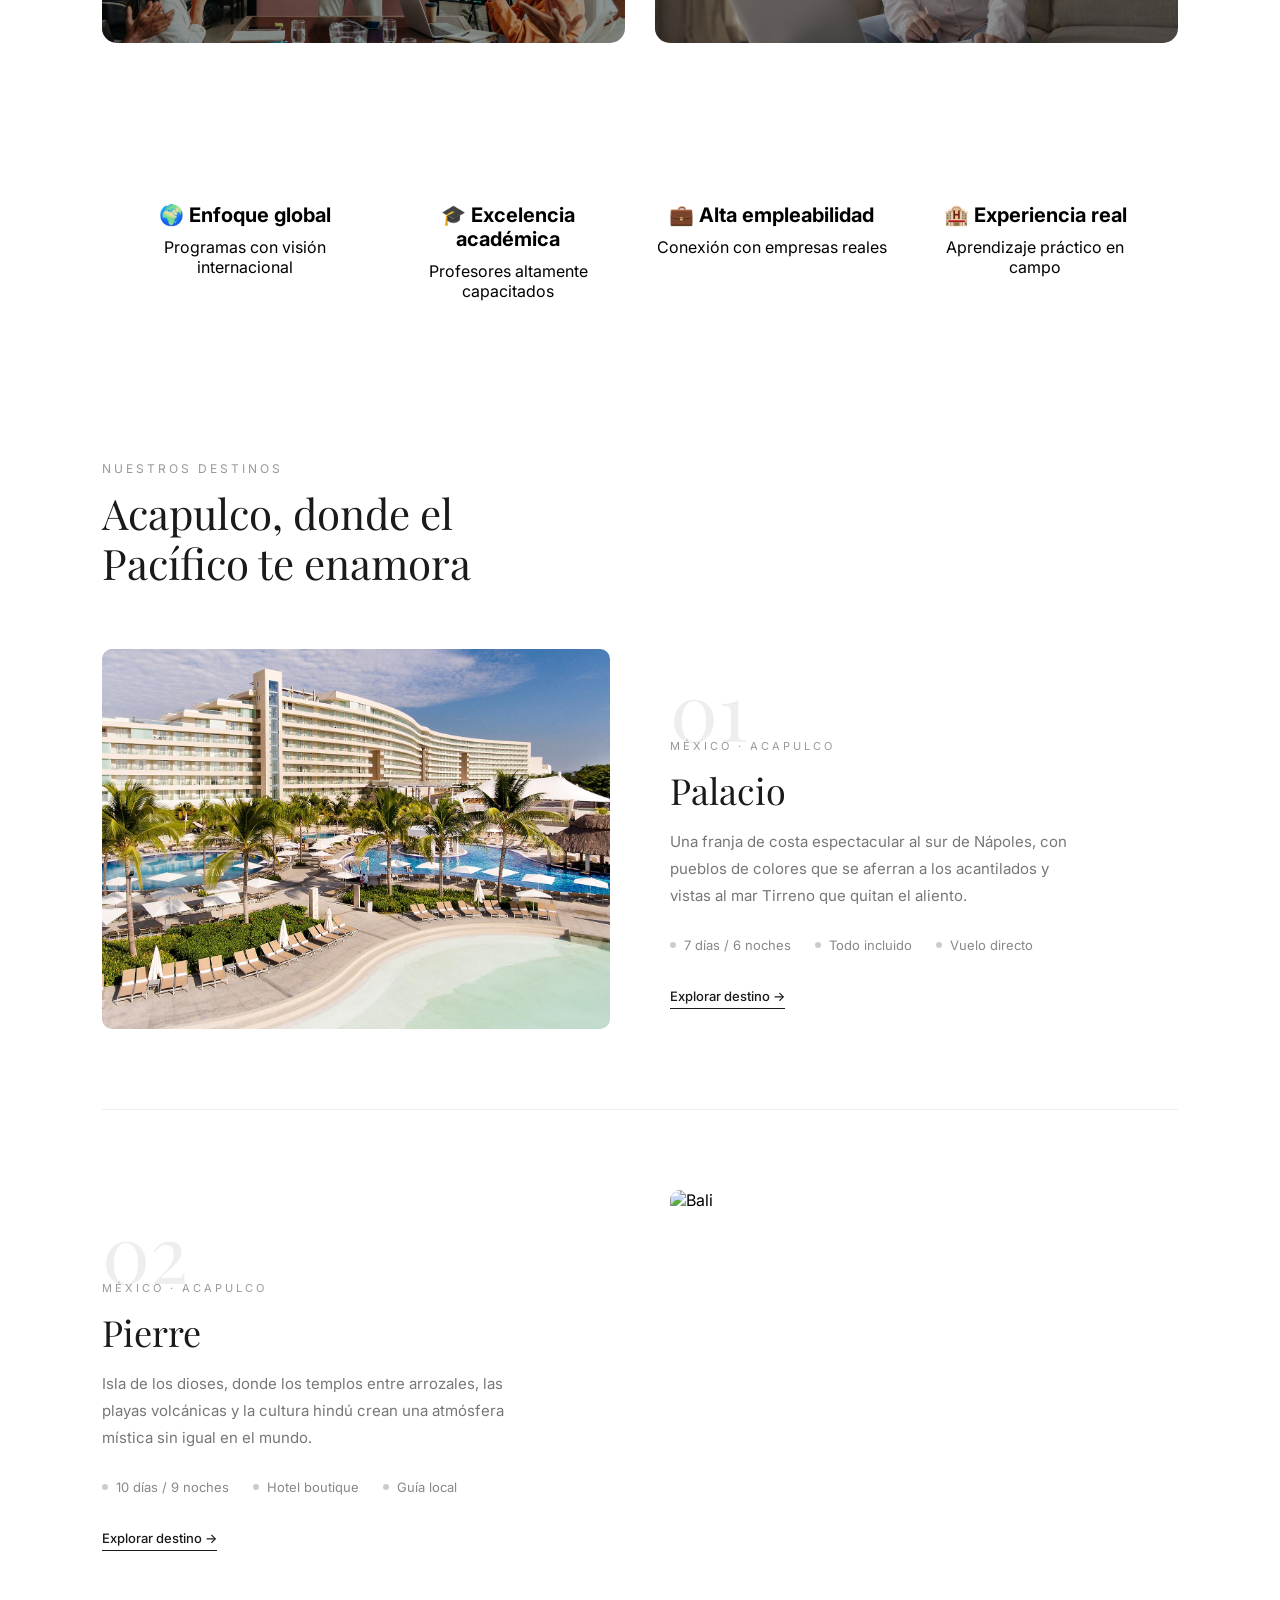
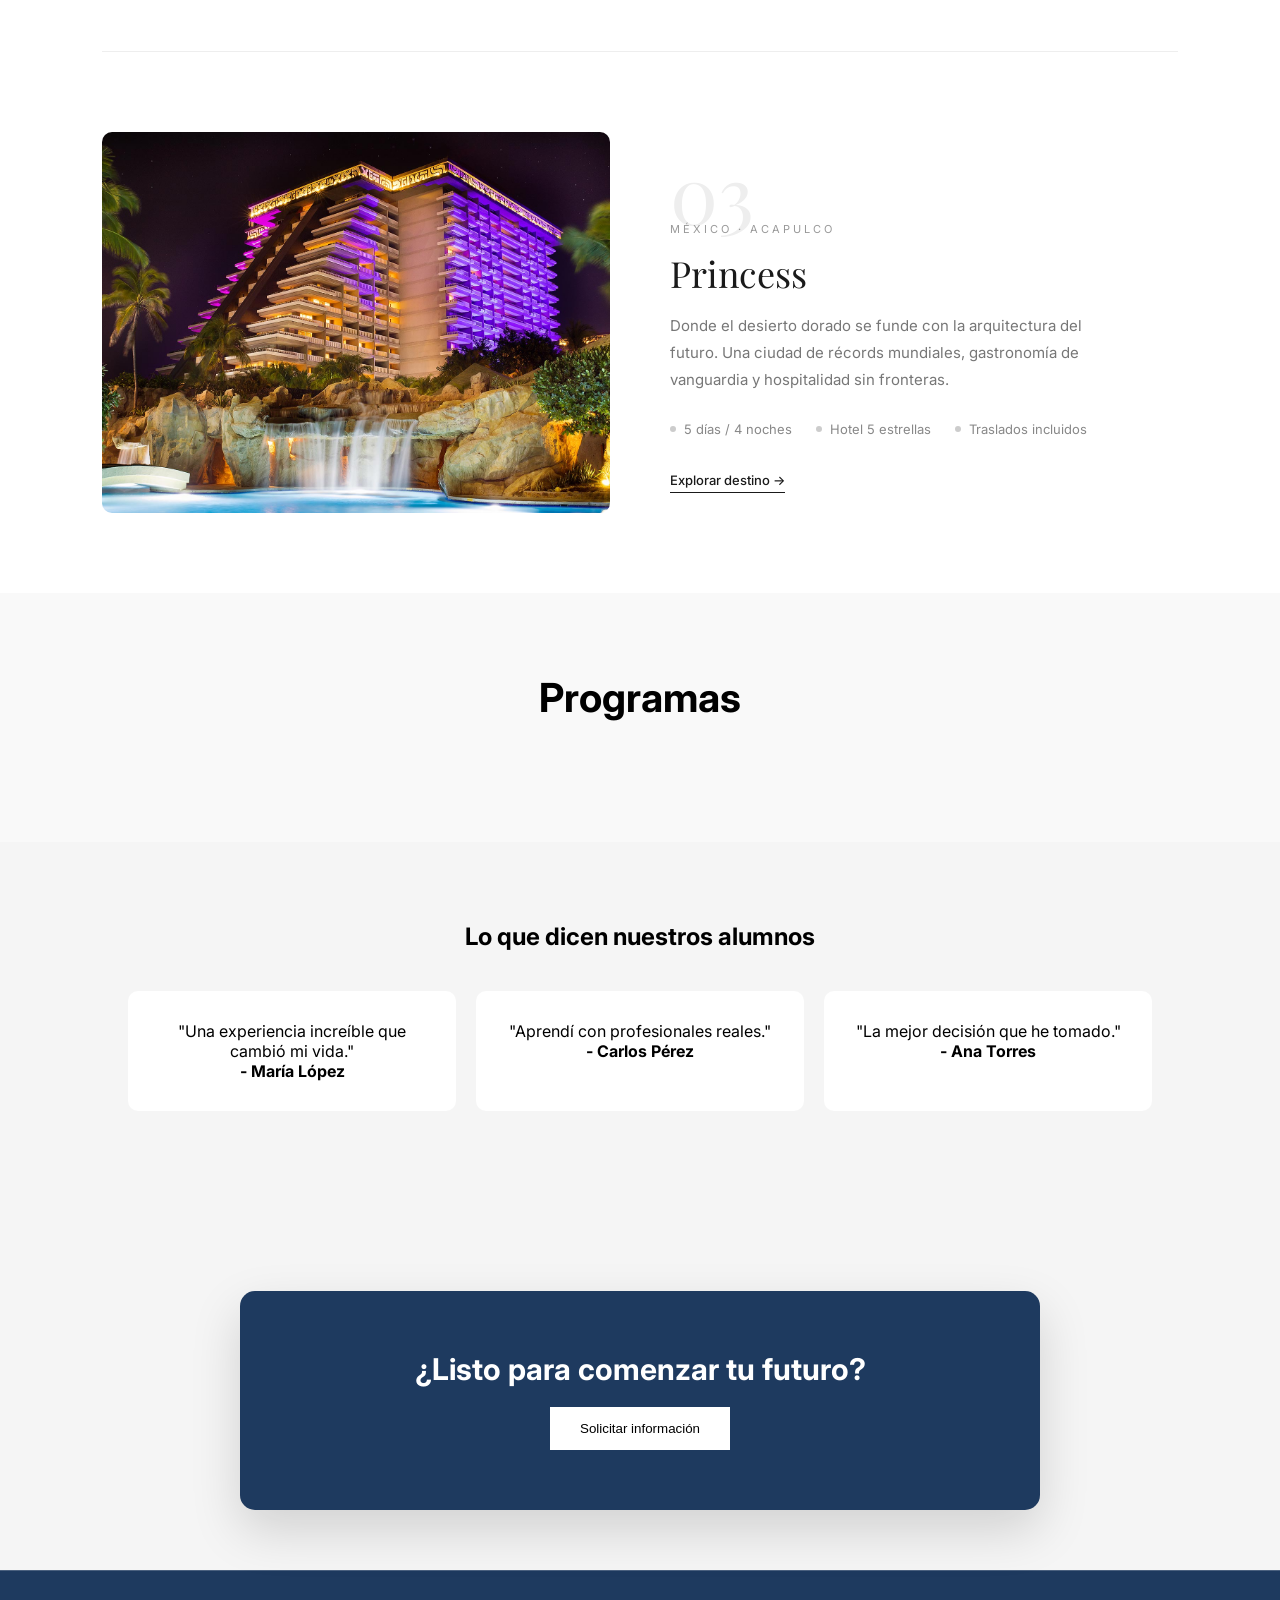
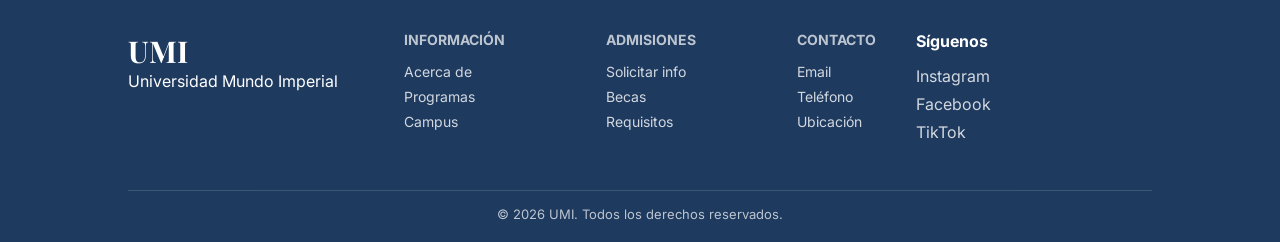
==== commit 103d3e67: "agregacion de footer" ====
--- a/index.html
+++ b/index.html
@@ -69,7 +69,7 @@
         </div>
     
     </section>
-    <section class="destinations-section" id="program-detail"></section>
+    <section class="destinations-section" id="program-detail">
 
         <div class="programs-title">
             <h2>Explora nuestros programas</h2>
@@ -191,6 +191,13 @@
         </div>
 
     </section>
+    <section class="careers" id="careersSection">
+
+        <h2 id="tituloCarreras">Programas</h2>
+    
+        <div class="careers-grid" id="careersGrid"></div>
+    
+    </section>
     <section class="testimonials">
 
         <h2>Lo que dicen nuestros alumnos</h2>
@@ -213,13 +220,6 @@
             </div>
     
         </div>
-    
-    </section>
-    <section class="careers" id="careersSection">
-
-        <h2 id="tituloCarreras">Programas</h2>
-    
-        <div class="careers-grid" id="careersGrid"></div>
     
     </section>
 
@@ -250,10 +250,64 @@
 
                 </div>         
             </div>
-            <section class="cta">
-                <h2>¿Listo para comenzar tu futuro?</h2>
-                <button>Solicitar información</button>
+            <section class="cta-section">
+                <div class="cta-box">
+                    <h2>¿Listo para comenzar tu futuro?</h2>
+                    <button>Solicitar información</button>
+                </div>
             </section>
+            <footer class="footer">
+
+                <div class="footer-container">
+            
+                    <!-- IZQUIERDA -->
+                    <div class="footer-left">
+                        <h2>UMI</h2>
+                        <p>Universidad Mundo Imperial</p>
+                    </div>
+            
+                    <!-- LINKS -->
+                    <div class="footer-links">
+            
+                        <div>
+                            <h4>Información</h4>
+                            <a href="#">Acerca de</a>
+                            <a href="#">Programas</a>
+                            <a href="#">Campus</a>
+                        </div>
+            
+                        <div>
+                            <h4>Admisiones</h4>
+                            <a href="#">Solicitar info</a>
+                            <a href="#">Becas</a>
+                            <a href="#">Requisitos</a>
+                        </div>
+            
+                        <div>
+                            <h4>Contacto</h4>
+                            <a href="#">Email</a>
+                            <a href="#">Teléfono</a>
+                            <a href="#">Ubicación</a>
+                        </div>
+            
+                    </div>
+            
+                    <!-- REDES -->
+                    <div class="footer-social">
+                        <h4>Síguenos</h4>
+                        <p>Instagram</p>
+                        <p>Facebook</p>
+                        <p>TikTok</p>
+                    </div>
+            
+                </div>
+            
+                <!-- LINEA -->
+                <div class="footer-bottom">
+                    <p>© 2026 UMI. Todos los derechos reservados.</p>
+                </div>
+            
+            </footer>
     <script>
         function abrirMenu(){
         document.getElementById("menuFull").classList.add("active");
--- a/css/index.css
+++ b/css/index.css
@@ -7,6 +7,7 @@
 
 body{
     font-family: 'Inter', sans-serif;
+    margin:0;
 }
 
 /* HERO */
@@ -615,6 +616,7 @@
     color:white;
     text-align:center;
     padding:80px 20px;
+    margin:0; 
 }
 
 .cta button{
@@ -625,6 +627,47 @@
     color:black;
     cursor:pointer;
 }
+.cta-section{
+    background:#f5f5f5;
+    padding:100px 20px 60px;
+    display:flex;
+    justify-content:center;
+    
+}
+
+/* CAJA */
+.cta-box{
+    background:#1e3a5f;
+    color:white;
+    padding:60px 80px;
+    border-radius:15px;
+    text-align:center;
+    max-width:800px;
+    width:100%;
+
+    box-shadow:0 20px 50px rgba(0,0,0,0.15);
+}
+
+/* TEXTO */
+.cta-box h2{
+    font-size:30px;
+    margin-bottom:20px;
+}
+
+/* BOTON */
+.cta-box button{
+    padding:14px 30px;
+    border:none;
+    background:white;
+    color:black;
+    cursor:pointer;
+    font-weight:500;
+    transition:0.3s;
+}
+
+.cta-box button:hover{
+    background:#ddd;
+}
 @media(max-width:768px){
 
     .programs-grid{
@@ -651,4 +694,70 @@
         padding:20px;
     }
 
-}+}
+.footer{
+    background:#1e3a5f; /* tu azul */
+    color:white;
+    border-top:1px solid rgba(255,255,255,0.2);
+    padding:60px 10% 20px;
+}
+
+.footer-container{
+    display:grid;
+    grid-template-columns: 1fr 2fr 1fr;
+    gap:40px;
+    margin-bottom:40px;
+}
+
+.footer-left h2{
+    font-family:'Playfair Display', serif;
+    font-size:30px;
+}
+
+.footer-links{
+    display:flex;
+    justify-content:space-between;
+}
+
+.footer-links h4{
+    margin-bottom:15px;
+    font-size:14px;
+    text-transform:uppercase;
+    opacity:0.7;
+}
+
+.footer-links a{
+    display:block;
+    margin-bottom:8px;
+    color:white;
+    text-decoration:none;
+    font-size:14px;
+    opacity:0.8;
+    transition:0.3s;
+}
+
+.footer-links a:hover{
+    opacity:1;
+}
+
+.footer-social h4{
+    margin-bottom:15px;
+}
+
+.footer-social p{
+    margin-bottom:8px;
+    cursor:pointer;
+    opacity:0.8;
+}
+
+.footer-social p:hover{
+    opacity:1;
+}
+
+.footer-bottom{
+    border-top:1px solid rgba(255,255,255,0.2);
+    padding-top:15px;
+    text-align:center;
+    font-size:13px;
+    opacity:0.7;
+}
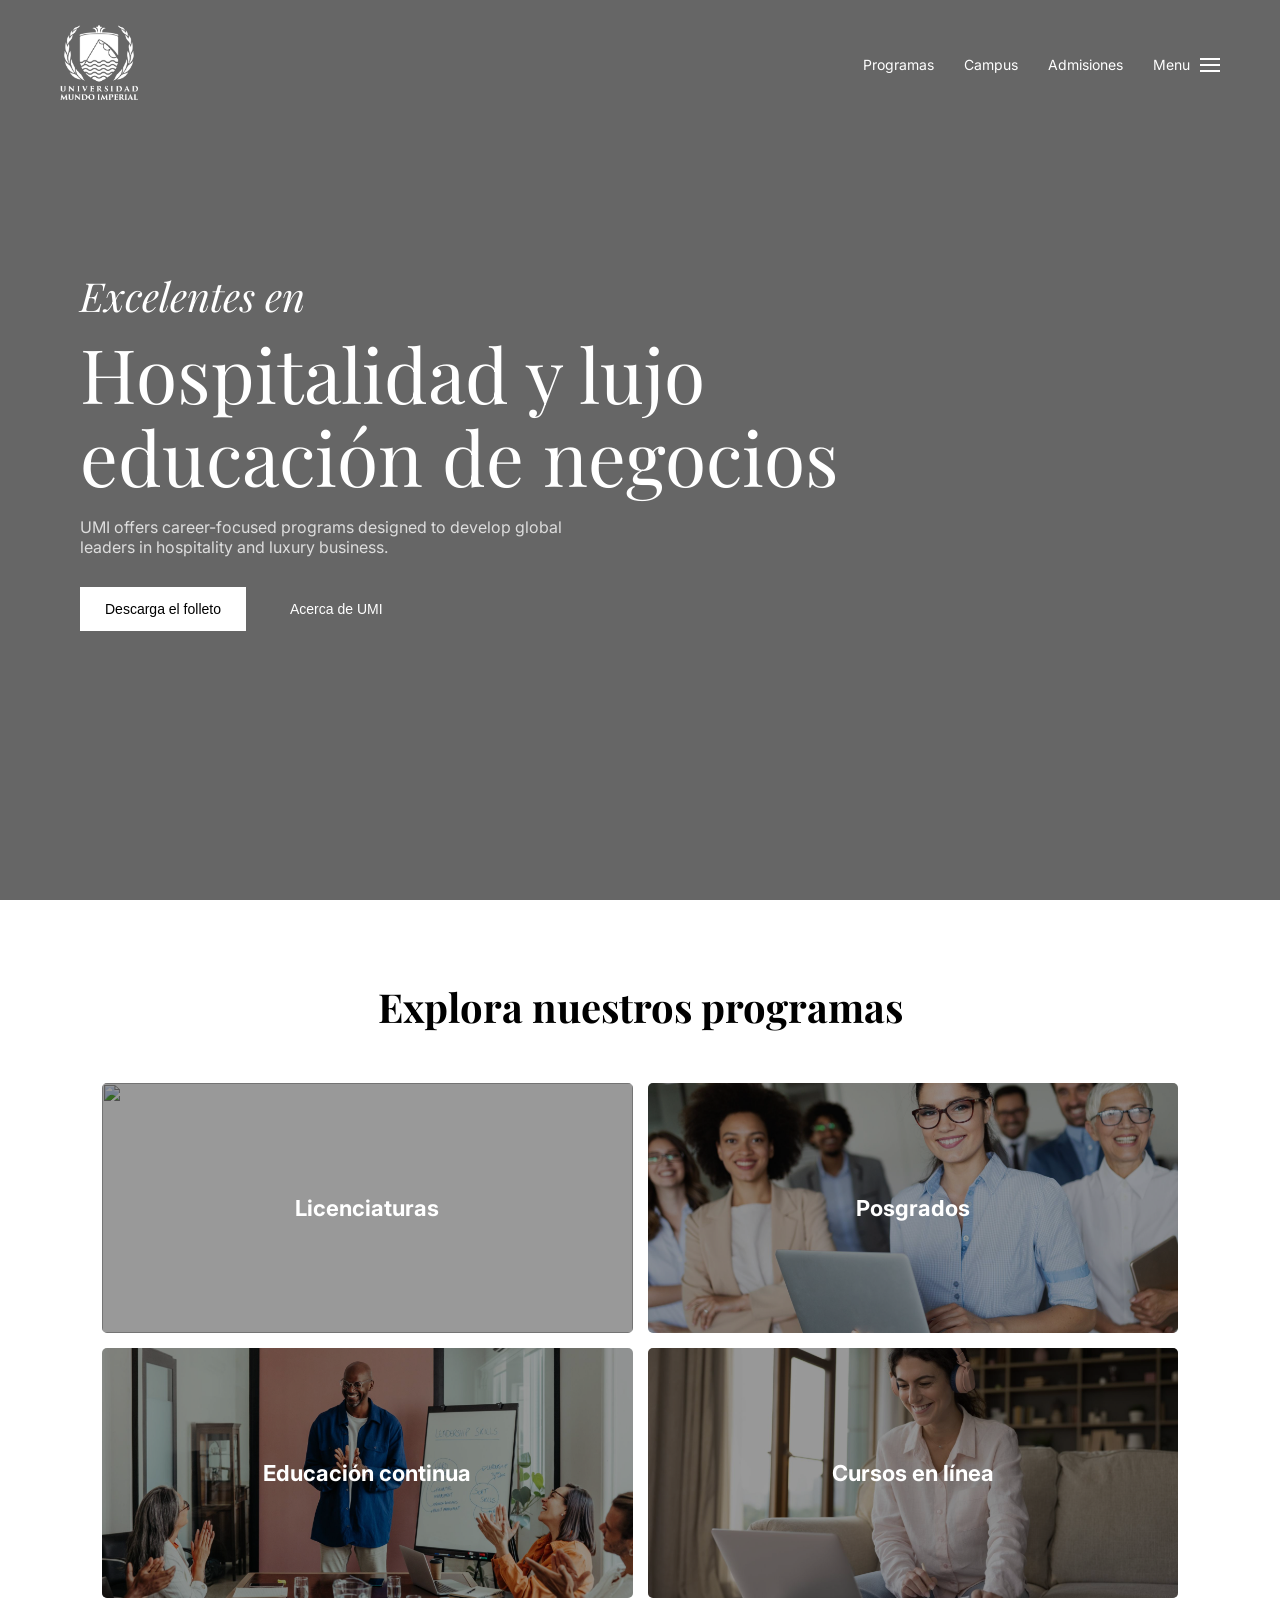
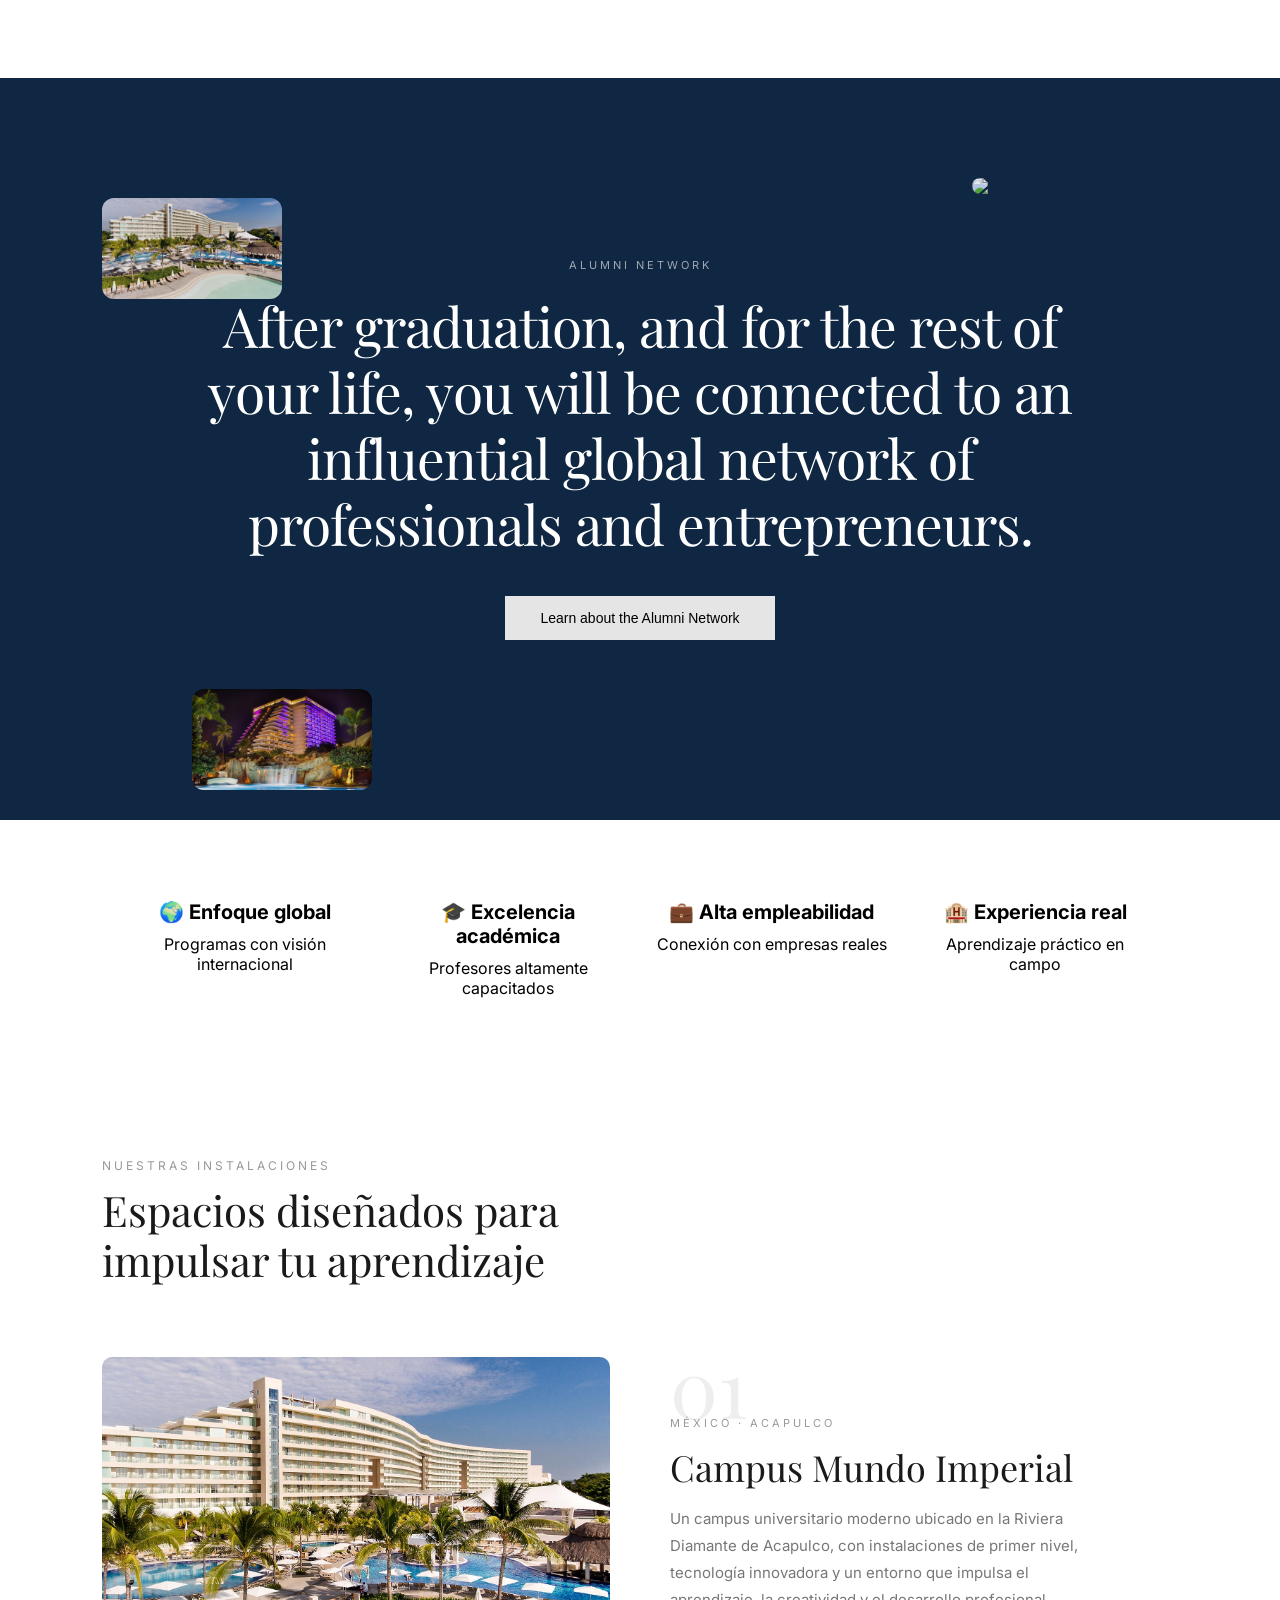
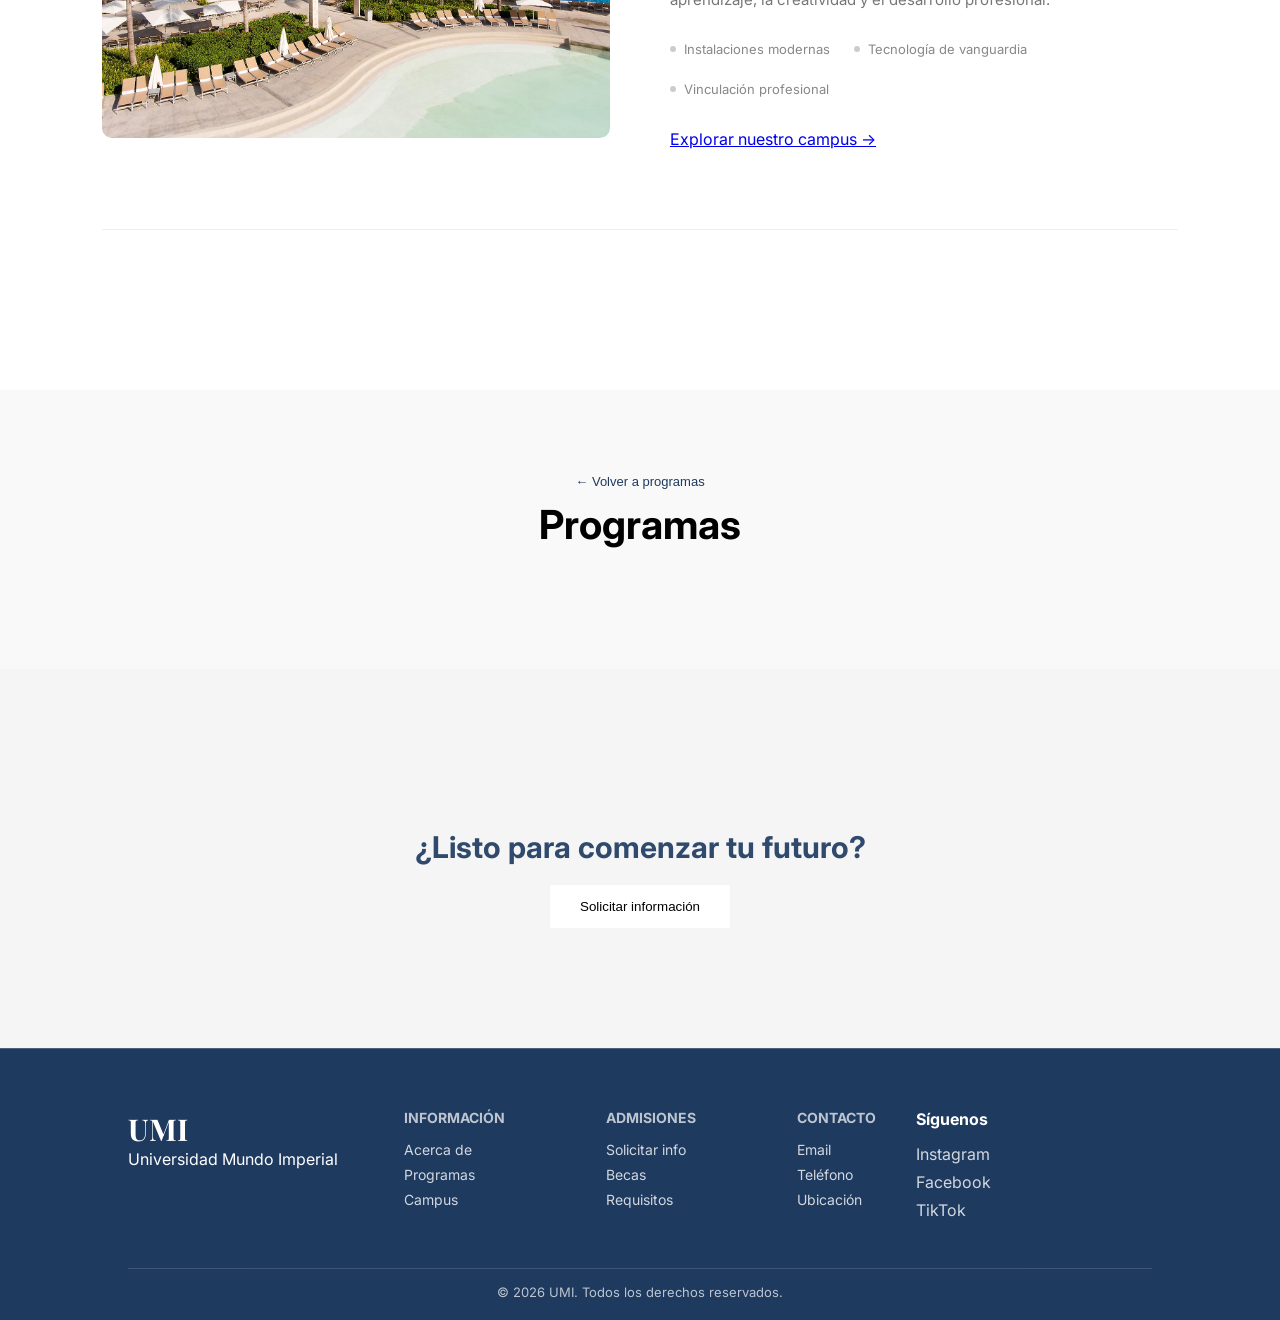
==== commit 3c1600f2: "landings actualizacion" ====
--- a/index.html
+++ b/index.html
@@ -1,324 +1,461 @@
 <!DOCTYPE html>
 <html lang="es">
 <head>
+
+    <!-- CSS -->
     <link rel="stylesheet" href="css/index.css">
+
+    <!-- FUENTES -->
     <link href="https://fonts.googleapis.com/css2?family=Playfair+Display:wght@300;400;600&family=Inter:wght@300;400;500&display=swap" rel="stylesheet">
+
     <meta charset="UTF-8">
     <title>Universidad</title>
 </head>
 
 <body>
  
-    <section class="hero">
-
-        <!-- VIDEO DE FONDO -->
-        <video autoplay muted loop class="video-bg">
-            <source src="videos/inicio_alumnos.mp4" type="video/mp4">
-        </video>
+<section class="hero">
+
+    <!-- VIDEO -->
+    <video autoplay muted loop class="video-bg">
+        <source src="videos/inicio_alumnos.mp4">
+    </video>
+
+    <div class="overlay"></div>
+
+    <div class="navbar">
+        <div class="logo">
+            <img src="images/logo/LogoUMI-Blanco.png">
+        </div>
+
+        <div class="nav-right">
+            <div class="nav-links">
+            <a href="#" onclick="abrirMenu('programas')">Programas</a>
+            <a href="campus_acapulco.html" onclick="abrirMenu('campus')">Campus</a>
+                <a href="#">Admisiones</a>
+            </div>
+
+            <div class="menu" onclick="abrirMenu()">
+                <span>Menu</span>
+                <div class="hamburger">
+                    <div></div><div></div><div></div>
+                </div>
+            </div>
+        </div>
+    </div>
+
+    <div class="content">
+        <h3 class="script-text">Excelentes en</h3>
+        <h1>Hospitalidad y lujo<br>educación de negocios</h1>
+
+        <p class="subtitle">
+            UMI offers career-focused programs designed to develop global leaders 
+            in hospitality and luxury business.
+        </p>
+
+        <div class="buttons">
+            <button class="btn1">Descarga el folleto</button>
+            <button class="btn2">Acerca de UMI</button>
+        </div>
+    </div>
+
+</section>
+
+<!-- PROGRAMAS -->
+<section class="destinations-section">
+
+    <div class="programs-title">
+        <h2>Explora nuestros programas</h2>
+    </div>
+
+    <div class="programs-grid">
+
+        <div class="card" onclick="mostrarProgramas('licenciatura')">
+            <img src="images/IMAGEN.jpg">
+            <h3>Licenciaturas</h3>
+        </div>
+
+        <div class="card" onclick="mostrarProgramas('posgrado')">
+            <img src="images/posgrado.jpg">
+            <h3>Posgrados</h3>
+        </div>
+
+        <div class="card" onclick="mostrarProgramas('ejecutivo')">
+            <img src="images/edu_continua.jpg">
+            <h3>Educación continua</h3>
+        </div>
+
+        <div class="card" onclick="mostrarProgramas('online')">
+            <img src="images/en_linea.jpg">
+            <h3>Cursos en línea</h3>
+        </div>
+
+    </div>
+
+</section>
+<section class="alumni">
+
+    <img src="images/foto1.jpg" class="alumni-img img1">
+    <img src="images/foto2.jpg" class="alumni-img img2">
+    <img src="images/foto3.jpg" class="alumni-img img3">
+
+<div class="alumni-content reveal">
+
+    <span class="alumni-tag">ALUMNI NETWORK</span>
+
+    <h2>
+        After graduation, and for the rest of your life,
+        you will be connected to an influential global network
+        of professionals and entrepreneurs.
+    </h2>
+
+    <button>Learn about the Alumni Network</button>
+
+</div>
+
+</section>
+
+
+<!-- FEATURES -->
+<section class="features">
+    <div class="feature"><h3>🌍 Enfoque global</h3><p>Programas con visión internacional</p></div>
+    <div class="feature"><h3>🎓 Excelencia académica</h3><p>Profesores altamente capacitados</p></div>
+    <div class="feature"><h3>💼 Alta empleabilidad</h3><p>Conexión con empresas reales</p></div>
+    <div class="feature"><h3>🏨 Experiencia real</h3><p>Aprendizaje práctico en campo</p></div>
+</section>
+
+<!-- DESTINOS -->
+<section class="destinations-section">
+
+    <div class="section-intro">
+        <p class="dest-label">Nuestras instalaciones</p>
+        <h2 class="dest-title">Espacios diseñados para<br>impulsar tu aprendizaje</h2>
+    </div>
+
+    <!-- DESTINO 1 -->
+    <div class="dest-item">
+        <div class="dest-img-wrap">
+            <img src="images/foto1.jpg">
+        </div>
+        <div class="dest-info">
+            <span class="dest-num">01</span>
+            <span class="dest-tag">México · Acapulco</span>
+            <h3>Campus Mundo Imperial</h3>
+            <p>
+                Un campus universitario moderno ubicado en la Riviera Diamante de Acapulco, 
+                con instalaciones de primer nivel, tecnología innovadora y un entorno que 
+                impulsa el aprendizaje, la creatividad y el desarrollo profesional.
+            </p>
+
+            <div class="dest-features">
+                <div class="dest-feature"><span class="dot"></span> Instalaciones modernas</div>
+                <div class="dest-feature"><span class="dot"></span> Tecnología de vanguardia</div>
+                <div class="dest-feature"><span class="dot"></span> Vinculación profesional</div>
+            </div>
+
+            <a href="campus_acapulco.html">Explorar nuestro campus →</a>
+        </div>
+    </div>
+
+</section>
+
+<!-- CAREERS -->
+<section class="careers" id="careersSection">
+
+    <div class="volver-container">
+        <button onclick="volverProgramas()" class="btn-volver">
+            ← Volver a programas
+        </button>
+    </div>
+
+    <h2 id="tituloCarreras">Programas</h2>
+
+    <div class="careers-grid" id="careersGrid"></div>
+
+</section>
+
+<!-- CTA -->
+<section class="cta-section">
+    <div class="cta-box">
+        <h2>¿Listo para comenzar tu futuro?</h2>
+        <a href="/registro-publico">
+            <button>Solicitar información</button>
+        </a>
+    </div>
+</section>
+
+<!-- FOOTER -->
+<footer class="footer">
+
+    <div class="footer-container">
+
+        <!-- IZQUIERDA -->
+        <div class="footer-left">
+            <h2>UMI</h2>
+            <p>Universidad Mundo Imperial</p>
+        </div>
+
+        <!-- LINKS -->
+        <div class="footer-links">
+
+            <div>
+                <h4>Información</h4>
+                <a href="#">Acerca de</a>
+                <a href="#">Programas</a>
+                <a href="#">Campus</a>
+            </div>
+
+            <div>
+                <h4>Admisiones</h4>
+                <a href="#">Solicitar info</a>
+                <a href="#">Becas</a>
+                <a href="#">Requisitos</a>
+            </div>
+
+            <div>
+                <h4>Contacto</h4>
+                <a href="#">Email</a>
+                <a href="#">Teléfono</a>
+                <a href="#">Ubicación</a>
+            </div>
+
+        </div>
+
+        <!-- REDES -->
+        <div class="footer-social">
+            <h4>Síguenos</h4>
+            <p>Instagram</p>
+            <p>Facebook</p>
+            <p>TikTok</p>
+        </div>
+
+    </div>
+
+    <!-- LINEA FINAL -->
+    <div class="footer-bottom">
+        <p>© 2026 UMI. Todos los derechos reservados.</p>
+    </div>
+
+</footer>
+
+<!-- MENU -->
+<div class="menu-full" id="menuFull">
+
+    <!-- HEADER -->
+    <div class="menu-header">
+        <div class="menu-logo">
+            <img src="images/logo/LogoUMI-Blanco.png">
+        </div>
+
+        <div class="close-btn" onclick="cerrarMenu()">✕</div>
+    </div>
+
+    <!-- CONTENIDO -->
+    <div class="menu-content">
+
+        <!-- IZQUIERDA -->
+        <div class="menu-left">
+        <h2 onclick="cambiarSeccion('programas', this)">Programas</h2>
+        <h2 class="active" onclick="cambiarSeccion('campus', this)">Campus</h2>
+        <h2 onclick="cambiarSeccion('admisiones', this)">Admisiones</h2>
+        <h2 onclick="cambiarSeccion('acerca', this)">Acerca de</h2>
+    <h2>Alumnado</h2>
+</div>
+        <!-- DERECHA  -->
+        <div class="menu-right" id="menuContenido">
+
+            <a href="campus_acapulco.html" class="campus-card">
+                <div class="img-container">
+                    <img src="images/foto1.jpg">
+                </div>
+                <h3>Acapulco</h3>
+                <p>Guerrero, México</p>
+            </a>
+
+        </div>
+
+    </div>
+
+</div>
+
+<!-- JS -->
+<script>
+function abrirMenu(seccion = null){
+    const menu = document.getElementById("menuFull");
+    menu.classList.add("active");
+
+    const items = document.querySelectorAll(".menu-left h2");
+
+    items.forEach(el => el.classList.remove("active"));
+
+    if(seccion === "campus"){
+        items[1].classList.add("active");
+        cambiarSeccion('campus', items[1]);
+    }
+
+    if(seccion === "programas"){
+        items[0].classList.add("active");
+        cambiarSeccion('programas', items[0]);
+    }
+}
+
+function cerrarMenu(){
+    document.getElementById("menuFull").classList.remove("active");
+}
+function mostrarProgramas(tipo){
+    const contenedor = document.getElementById("careersGrid");
+    const titulo = document.getElementById("tituloCarreras");
+
+    const nombres = {
+        licenciatura: "Licenciaturas",
+        posgrado: "Posgrados",
+        ejecutivo: "Educación continua",
+        online: "Cursos en línea"
+    };
+
+    titulo.innerText = nombres[tipo] || tipo;
+
+    contenedor.innerHTML = `
+        <div class="career-card"><h3>${nombres[tipo]} 1</h3></div>
+        <div class="career-card"><h3>${nombres[tipo]} 2</h3></div>
+        <div class="career-card"><h3>${nombres[tipo]} 3</h3></div>
+    `;
+
     
-        <!-- OVERLAY -->
-        <div class="overlay"></div>
-    
-        <div class="navbar">
-
-            <!-- LOGO -->
-            <div class="logo">
-                <img src="images/logo/LogoUMI-Blanco.png" alt="UMI">
-            </div>
-        
-            <!-- DERECHA -->
-            <div class="nav-right">
-                
-                <div class="nav-links">
-                    <a href="#">Programas</a>
-                    <a href="#">Campus</a>
-                    <a href="#">Admisiones</a>
-                </div>
-        
-                <div class="menu" onclick="abrirMenu()">
-                    <span>Menu</span>
-                    <div class="hamburger">
-                        <div></div>
-                        <div></div>
-                        <div></div>
-                    </div>
-                </div>
-        
-            </div>
-        
-        </div>
-    
-        <!-- CONTENIDO -->
-        <div class="content">
-    
-            <h3 class="script-text">Excelentes en</h3>
-    
-            <h1>Hospitalidad y lujo<br>educación de negocios</h1>
-    
-            <p class="subtitle">
-                UMI offers career-focused programs designed to develop global leaders 
-                in hospitality and luxury business, combining academic excellence 
-                with real-world experience.
-            </p>
-    
-            <div class="buttons">
-                <button class="btn1">Descarga el folleto</button>
-                <button class="btn2">Acerca de UMI</button>
-            </div>
-    
-        </div>
-    
-    </section>
-    <section class="destinations-section" id="program-detail">
-
-        <div class="programs-title">
-            <h2>Explora nuestros programas</h2>
-            <p>Discover our diverse programs, from hospitality and luxury to finance and innovation.</p>
-        </div>
-    
-        <div class="programs-grid">
-    
-            <div class="card" onclick="mostrarProgramas('licenciatura')">
-                <img src="images/IMAGEN.jpg">
-                <h3>Licenciaturas</h3>
-            </div>
-    
-            <div class="card" onclick="mostrarProgramas('posgrado')">
-                <img src="images/posgrado.jpg">
-                <h3>Posgrados</h3>
-            </div>
-    
-            <div class="card" onclick="mostrarProgramas('ejecutivo')">
-                <img src="images/edu_continua.jpg">
-                <h3>Educacion continua/ejecutiva</h3>
-            </div>
-    
-            <div class="card" onclick="mostrarProgramas('online')">
-                <img src="images/en_linea.jpg">
-                <h3>Cursos en linea</h3>
-            </div>
-    
-        </div>
-    
-    </section>
-    <section class="features">
-
-        <div class="feature">
-            <h3>🌍 Enfoque global</h3>
-            <p>Programas con visión internacional</p>
-        </div>
-    
-        <div class="feature">
-            <h3>🎓 Excelencia académica</h3>
-            <p>Profesores altamente capacitados</p>
-        </div>
-    
-        <div class="feature">
-            <h3>💼 Alta empleabilidad</h3>
-            <p>Conexión con empresas reales</p>
-        </div>
-    
-        <div class="feature">
-            <h3>🏨 Experiencia real</h3>
-            <p>Aprendizaje práctico en campo</p>
-        </div>
-    
-    </section>
-
-    <!-- SECCIÓN DESTINOS -->
-    <section class="destinations-section">
-
-        <div class="section-intro">
-            <p class="dest-label">Nuestros destinos</p>
-            <h2 class="dest-title">Acapulco, donde el<br>Pacífico te enamora</h2>
-        </div>
-
-        <!-- DESTINO 1 -->
-        <div class="dest-item">
-            <div class="dest-img-wrap">
-                <img src="images/foto1.jpg" alt="Costa Amalfitana">
-            </div>
-            <div class="dest-info">
-                <span class="dest-num">01</span>
-                <span class="dest-tag">México · Acapulco</span>
-                <h3>Palacio</h3>
-                <p>Una franja de costa espectacular al sur de Nápoles, con pueblos de colores que se aferran a los acantilados y vistas al mar Tirreno que quitan el aliento.</p>
-                <div class="dest-features">
-                    <div class="dest-feature"><span class="dot"></span> 7 días / 6 noches</div>
-                    <div class="dest-feature"><span class="dot"></span> Todo incluido</div>
-                    <div class="dest-feature"><span class="dot"></span> Vuelo directo</div>
-                </div>
-                <a href="#" class="dest-cta">Explorar destino →</a>
-            </div>
-        </div>
-
-        <!-- DESTINO 2 -->
-        <div class="dest-item dest-reverse">
-            <div class="dest-img-wrap">
-                <img src="images/foto2.jpg" alt="Bali">
-            </div>
-            <div class="dest-info">
-                <span class="dest-num">02</span>
-                <span class="dest-tag">México · Acapulco</span>
-                <h3>Pierre</h3>
-                <p>Isla de los dioses, donde los templos entre arrozales, las playas volcánicas y la cultura hindú crean una atmósfera mística sin igual en el mundo.</p>
-                <div class="dest-features">
-                    <div class="dest-feature"><span class="dot"></span> 10 días / 9 noches</div>
-                    <div class="dest-feature"><span class="dot"></span> Hotel boutique</div>
-                    <div class="dest-feature"><span class="dot"></span> Guía local</div>
-                </div>
-                <a href="#" class="dest-cta">Explorar destino →</a>
-            </div>
-        </div>
-
-        <!-- DESTINO 3 -->
-        <div class="dest-item dest-last">
-            <div class="dest-img-wrap">
-                <img src="images/foto3.jpg" alt="Dubái">
-            </div>
-            <div class="dest-info">
-                <span class="dest-num">03</span>
-                <span class="dest-tag">México · Acapulco</span>
-                <h3>Princess</h3>
-                <p>Donde el desierto dorado se funde con la arquitectura del futuro. Una ciudad de récords mundiales, gastronomía de vanguardia y hospitalidad sin fronteras.</p>
-                <div class="dest-features">
-                    <div class="dest-feature"><span class="dot"></span> 5 días / 4 noches</div>
-                    <div class="dest-feature"><span class="dot"></span> Hotel 5 estrellas</div>
-                    <div class="dest-feature"><span class="dot"></span> Traslados incluidos</div>
-                </div>
-                <a href="#" class="dest-cta">Explorar destino →</a>
-            </div>
-        </div>
-
-    </section>
-    <section class="careers" id="careersSection">
-
-        <h2 id="tituloCarreras">Programas</h2>
-    
-        <div class="careers-grid" id="careersGrid"></div>
-    
-    </section>
-    <section class="testimonials">
-
-        <h2>Lo que dicen nuestros alumnos</h2>
-    
-        <div class="testimonials-grid">
-    
-            <div class="testimonial">
-                <p>"Una experiencia increíble que cambió mi vida."</p>
-                <h4>- María López</h4>
-            </div>
-    
-            <div class="testimonial">
-                <p>"Aprendí con profesionales reales."</p>
-                <h4>- Carlos Pérez</h4>
-            </div>
-    
-            <div class="testimonial">
-                <p>"La mejor decisión que he tomado."</p>
-                <h4>- Ana Torres</h4>
-            </div>
-    
-        </div>
-    
-    </section>
-
-
-    
-    <!-- MENU FULLSCREEN -->
-            <div class="menu-full" id="menuFull">
-
-                <div class="menu-header">
-                    <button class="close-btn" onclick="cerrarMenu()">Cerrar ✕</button>
-                </div>
-
-                <div class="menu-content">
-
-                    <div class="menu-left">
-                        <h2>Programas</h2>
-                        <h2>Campus</h2>
-                        <h2>Admisiones</h2>
-                        <h2>Acerca de</h2>
-                        <h2>Alumado</h2>
-                    </div>
-
-                    <div class="menu-right">
-                        <p>Bachelor of Science in Hospitality Business</p>
-                        <p>Luxury Business Programs</p>
-                        <p>Master Programs</p>
-                    </div>
-
-                </div>         
-            </div>
-            <section class="cta-section">
-                <div class="cta-box">
-                    <h2>¿Listo para comenzar tu futuro?</h2>
-                    <button>Solicitar información</button>
-                </div>
-            </section>
-            <footer class="footer">
-
-                <div class="footer-container">
-            
-                    <!-- IZQUIERDA -->
-                    <div class="footer-left">
-                        <h2>UMI</h2>
-                        <p>Universidad Mundo Imperial</p>
-                    </div>
-            
-                    <!-- LINKS -->
-                    <div class="footer-links">
-            
-                        <div>
-                            <h4>Información</h4>
-                            <a href="#">Acerca de</a>
-                            <a href="#">Programas</a>
-                            <a href="#">Campus</a>
-                        </div>
-            
-                        <div>
-                            <h4>Admisiones</h4>
-                            <a href="#">Solicitar info</a>
-                            <a href="#">Becas</a>
-                            <a href="#">Requisitos</a>
-                        </div>
-            
-                        <div>
-                            <h4>Contacto</h4>
-                            <a href="#">Email</a>
-                            <a href="#">Teléfono</a>
-                            <a href="#">Ubicación</a>
-                        </div>
-            
-                    </div>
-            
-                    <!-- REDES -->
-                    <div class="footer-social">
-                        <h4>Síguenos</h4>
-                        <p>Instagram</p>
-                        <p>Facebook</p>
-                        <p>TikTok</p>
-                    </div>
-            
-                </div>
-            
-                <!-- LINEA -->
-                <div class="footer-bottom">
-                    <p>© 2026 UMI. Todos los derechos reservados.</p>
-                </div>
-            
-            </footer>
-    <script>
-        function abrirMenu(){
-        document.getElementById("menuFull").classList.add("active");
-        document.querySelector(".navbar").style.opacity = "0";
+    document.getElementById("careersSection").scrollIntoView({
+        behavior: "smooth"
+    });
+}
+function volverProgramas(){
+    document.querySelector(".programs-grid").scrollIntoView({
+        behavior: "smooth"
+    });
+}
+</script>
+<script>
+function revealOnScroll(){
+    const section = document.querySelector(".alumni");
+    const content = document.querySelector(".alumni-content");
+
+    const rect = section.getBoundingClientRect();
+    const windowHeight = window.innerHeight;
+
+    // cuando la sección entra a pantalla
+    if(rect.top < windowHeight - 150){
+        content.classList.add("active");
+    } else {
+        content.classList.remove("active");
     }
-
-    function cerrarMenu(){
-        document.getElementById("menuFull").classList.remove("active");
-        document.querySelector(".navbar").style.opacity = "1";
+}
+
+window.addEventListener("scroll", revealOnScroll);
+window.addEventListener("load", revealOnScroll);
+</script>
+<script>
+let current = 0;
+let target = 0;
+
+window.addEventListener("scroll", () => {
+    target = window.scrollY;
+});
+
+function animateParallax(){
+    current += (target - current) * 0.08;
+
+    const section = document.querySelector(".alumni");
+    const rect = section.getBoundingClientRect();
+
+    const img1 = document.querySelector(".img1");
+    const img2 = document.querySelector(".img2");
+    const img3 = document.querySelector(".img3");
+
+    // SOLO cuando está visible
+    if(rect.top < window.innerHeight && rect.bottom > 0){
+
+        const progress = Math.min(Math.max((window.innerHeight - rect.top) / window.innerHeight, 0), 1);
+
+        if(img1){
+            img1.style.transform = `translateY(${progress * 40}px)`;
+        }
+
+        if(img2){
+            img2.style.transform = `translateY(${progress * 60}px)`;
+        }
+
+        if(img3){
+            img3.style.transform = `translateY(${progress * 30}px)`;
+        }
     }
-        </script>
-        <script src="js/main.js"></script>
+
+    requestAnimationFrame(animateParallax);
+}
+
+animateParallax();
+</script>
+<script>
+function cambiarSeccion(seccion, el){
+
+const contenedor = document.getElementById("menuContenido");
+
+// quitar active
+document.querySelectorAll(".menu-left h2").forEach(item => {
+    item.classList.remove("active");
+});
+
+// activar seleccionado
+el.classList.add("active");
+
+if(seccion === "campus"){
+    contenedor.innerHTML = `
+        <a href="campus_acapulco.html" class="campus-card">
+            <div class="img-container">
+                <img src="images/foto1.jpg">
+            </div>
+            <h3>Acapulco</h3>
+            <p>Guerrero, México</p>
+        </a>
+    `;
+}
+
+// 🔥 AQUÍ ESTÁ LO NUEVO (LO QUE TE FALTABA)
+if(seccion === "programas"){
+    contenedor.innerHTML = `
+        <div class="menu-programas">
+
+            <div class="col">
+                <span class="menu-subtitle">LICENCIATURAS</span>
+                <p>Administración Hotelera</p>
+                <p>Negocios Internacionales</p>
+                <p>Turismo de Lujo</p>
+                <p>Ver todas</p>
+            </div>
+
+            <div class="col">
+                <span class="menu-subtitle">POSGRADOS</span>
+                <p>Maestría en Hospitality</p>
+                <p>Maestría en Finanzas</p>
+                <p>Maestría en Marketing</p>
+                <p>Ver todos</p>
+            </div>
+
+            <div class="col">
+                <span class="menu-subtitle">EDUCACIÓN EJECUTIVA</span>
+                <p>Diplomado en Negocios</p>
+                <p>Gestión de lujo</p>
+                <p>Leadership Program</p>
+            </div>
+
+            <div class="col">
+                <span class="menu-subtitle">CURSOS</span>
+                <p>Curso de Hospitality</p>
+                <p>Curso de lujo</p>
+                <p>Online programs</p>
+            </div>
+
+        </div>
+    `;
+}
+}
+</script>
 </body>
 </html>
--- a/css/index.css
+++ b/css/index.css
@@ -16,6 +16,7 @@
     height:100vh;
     overflow:hidden;
     color:white;
+    min-height:100vh;
 }
 
 /* VIDEO */
@@ -184,33 +185,6 @@
     gap:30px;
 }
 
-/* MENU FULL */
-.menu-full{
-    position:fixed;
-    top:0;
-    left:0;
-    width:100%;
-    height:100vh;
-    background:linear-gradient(to right, #1e3a5f, #0f1f33);
-    color:white;
-    z-index:9999;
-
-    display:flex;
-    flex-direction:column;
-
-    transform:translateY(-100%);
-    transition:transform 0.5s ease;
-    backdrop-filter: blur(10px);
-    pointer-events:none;
-    z-index:9999;
-}
-
-/* ACTIVO */
-.menu-full.active{
-    transform:translateY(0);
-    pointer-events:auto;
-}
-
 /* HEADER */
 .menu-header{
     display:flex;
@@ -219,13 +193,6 @@
     cursor:pointer;
 }
 
-/* CONTENIDO */
-.menu-content{
-    display:flex;
-    justify-content:space-between;
-    margin-top:80px;
-    padding:0 80px;
-}
 
 /* IZQUIERDA */
 .menu-left h2{
@@ -234,6 +201,7 @@
     margin-bottom:20px;
     transition:0.3s;
     cursor:pointer;
+    color: #e8dccc;
 }
 
 .menu-left h2:hover{
@@ -251,6 +219,8 @@
 .menu-right{
     max-width:400px;
     line-height:1.8;
+    justify-content: center; 
+    align-items: center;
 }
 .close-btn{
     background:none;
@@ -504,14 +474,14 @@
 .programs-grid{
     display:grid;
     grid-template-columns:repeat(2, 1fr);
-    gap:30px;
+    gap:15px;
 }
 
 /* CARD */
 .card{
     position:relative;
     overflow:hidden;
-    border-radius:15px;
+    border-radius:5px;
     height:250px;
     cursor:pointer;
 }
@@ -637,7 +607,7 @@
 
 /* CAJA */
 .cta-box{
-    background:#1e3a5f;
+    background:transparent;
     color:white;
     padding:60px 80px;
     border-radius:15px;
@@ -645,13 +615,14 @@
     max-width:800px;
     width:100%;
 
-    box-shadow:0 20px 50px rgba(0,0,0,0.15);
+    box-shadow:none;
 }
 
 /* TEXTO */
 .cta-box h2{
     font-size:30px;
     margin-bottom:20px;
+    color: #2f4a6d;
 }
 
 /* BOTON */
@@ -761,3 +732,305 @@
     font-size:13px;
     opacity:0.7;
 }
+
+/* HEADER */
+.menu-header {
+    display: flex;
+    justify-content: flex-end;
+}
+
+.close-btn {
+    background: none;
+    border: none;
+    color: white;
+    font-size: 18px;
+    cursor: pointer;
+}
+
+
+/* IZQUIERDA */
+.menu-left h2 {
+    font-size: 60px;
+    font-weight: 300;
+    margin: 15px 0;
+}
+
+/* DERECHA */
+.menu-right {
+    text-align: right;
+}
+
+.menu-right p {
+    margin: 10px 0;
+    font-size: 18px;
+}
+.alumni{
+    position:relative;
+    background:#0f2742;
+    color:white;
+    padding:180px 10%;
+    text-align:center;
+    overflow:hidden;
+}
+
+/* TEXTO */
+.alumni-content{
+    max-width:1000px;
+    margin:0 auto;
+    position:relative;
+    z-index:2;
+}
+
+.alumni-tag{
+    font-size:11px;
+    letter-spacing:3px;
+    opacity:0.6;
+    margin-bottom:20px;
+    display:block;
+}
+
+
+.alumni-content h2{
+    font-family:'Playfair Display', serif;
+    font-size:55px;
+    font-weight:300;
+    line-height:1.2;
+    letter-spacing:-1px;
+    margin-bottom:40px;
+}
+
+/* BOTON */
+.alumni-content button{
+    padding:14px 35px;
+    border:none;
+    background:#e5e5e5;
+    color:black;
+    font-size:14px;
+    cursor:pointer;
+    transition:0.3s;
+}
+
+.alumni-content button:hover{
+    background:white;
+}
+
+
+/* POSICIONES DESORDENADAS (ESTILO GLION) */
+.img1{
+    top:80px;
+    left:8%;
+}
+
+.img2{
+    top:40px;
+    right:10%;
+}
+
+.img3{
+    bottom:60px;
+    left:15%;
+}
+.alumni-content h2{
+    max-width:900px;
+    margin-left:auto;
+    margin-right:auto;
+}
+/* ESTADO INICIAL (oculto) */
+.reveal{
+    opacity:0;
+    transition: all 1s ease;
+}
+
+/* CUANDO APARECE */
+.reveal.active{
+    opacity:1;
+    transform:translateY(0);
+}
+
+.alumni-img{
+    position:absolute;
+    width:180px;
+    border-radius:12px;
+    object-fit:cover;
+    opacity:0.9;
+
+    will-change: transform;
+    transition: none
+}
+
+
+/* MENU FULL */
+.menu-full {
+    position: fixed;
+    inset: 0;
+    background: #9c7758;
+    z-index: 999;
+    opacity: 0;
+    display: flex;
+    flex-direction: column;
+    opacity: 0;
+    visibility: hidden;
+    transition: 0.4s;
+}
+
+.menu-full.active {
+    opacity: 1;
+    visibility: visible;
+}
+
+/* HEADER */
+.menu-header {
+    display: flex;
+    justify-content: space-between;
+    align-items: center;
+    padding: 30px 60px;
+}
+
+.menu-logo img {
+    height: 60px;
+}
+
+/* BOTÓN CERRAR */
+.close-btn {
+    font-size: 28px;
+    color: white;
+    cursor: pointer;
+}
+
+/* CONTENIDO */
+.menu-content{
+    flex:1;
+    display: flex;
+    justify-content: space-between;
+    align-items: center;
+    padding: 0 80px;
+    min-height: 70vh
+}
+
+/* IZQUIERDA */
+.menu-left {
+    flex: 1;
+    display: flex;
+    flex-direction: column;
+    justify-content: center;
+    gap: 20px;
+}
+
+.menu-left h2 {
+    font-size: 32px;
+    font-weight: 300;
+    color: #e8dccc;
+    transition: 0.3s;
+}
+
+.menu-left .active {
+    color: white;
+}
+
+.menu-left h2:hover {
+    opacity: 0.6;
+}
+
+/* DERECHA */
+.menu-right {
+    flex: 2;
+    display: flex;
+    align-items: center;
+    justify-content: flex-end; 
+}
+
+/* CARD */
+.campus-card {
+    width: 380px;
+    text-decoration: none;
+    color: white;
+    transition: 0.4s;
+}
+
+.img-container {
+    overflow: hidden;
+}
+
+.img-container img {
+    width: 100%;
+    height: 260px;
+    object-fit: cover;
+    transition: 0.6s;
+}
+
+.campus-card h3 {
+    margin-top: 15px;
+    font-size: 24px;
+}
+
+.campus-card p {
+    font-size: 14px;
+    opacity: 0.8;
+}
+
+
+.campus-card:hover img {
+    transform: scale(1.1);
+}
+
+.campus-card:hover {
+    transform: translateY(-5px);
+}
+.alumni-content{
+    opacity: 0;
+    transform: translateY(80px);
+    transition: all 1.2s ease;
+}
+
+.alumni-content.active{
+    opacity: 1;
+    transform: translateY(0);
+}
+.volver-container{
+    margin-bottom:10px;
+}
+
+.btn-volver{
+    background:none;
+    border:none;
+    font-size:13px;
+    cursor:pointer;
+    color:#1e3a5f;
+    font-weight:500;
+    padding:0;
+}
+
+.btn-volver:hover{
+    opacity:0.6;
+}
+.menu-programas{
+    display: grid;
+    grid-template-columns: repeat(2, 320px); 
+    gap: 80px; 
+}
+
+.menu-programas .col{
+    display: flex;
+    flex-direction: column;
+    gap: 10px;
+}
+
+.menu-subtitle{
+    font-size: 12px;
+    letter-spacing: 2px;
+    opacity: 0.7;
+}
+
+.menu-programas p{
+    margin: 0;
+    font-size: 16px;
+    cursor: pointer;
+    transition: 0.3s;
+}
+
+.menu-programas p:hover{
+    opacity: 0.6;
+}
+.menu-full{
+    color: white;
+}
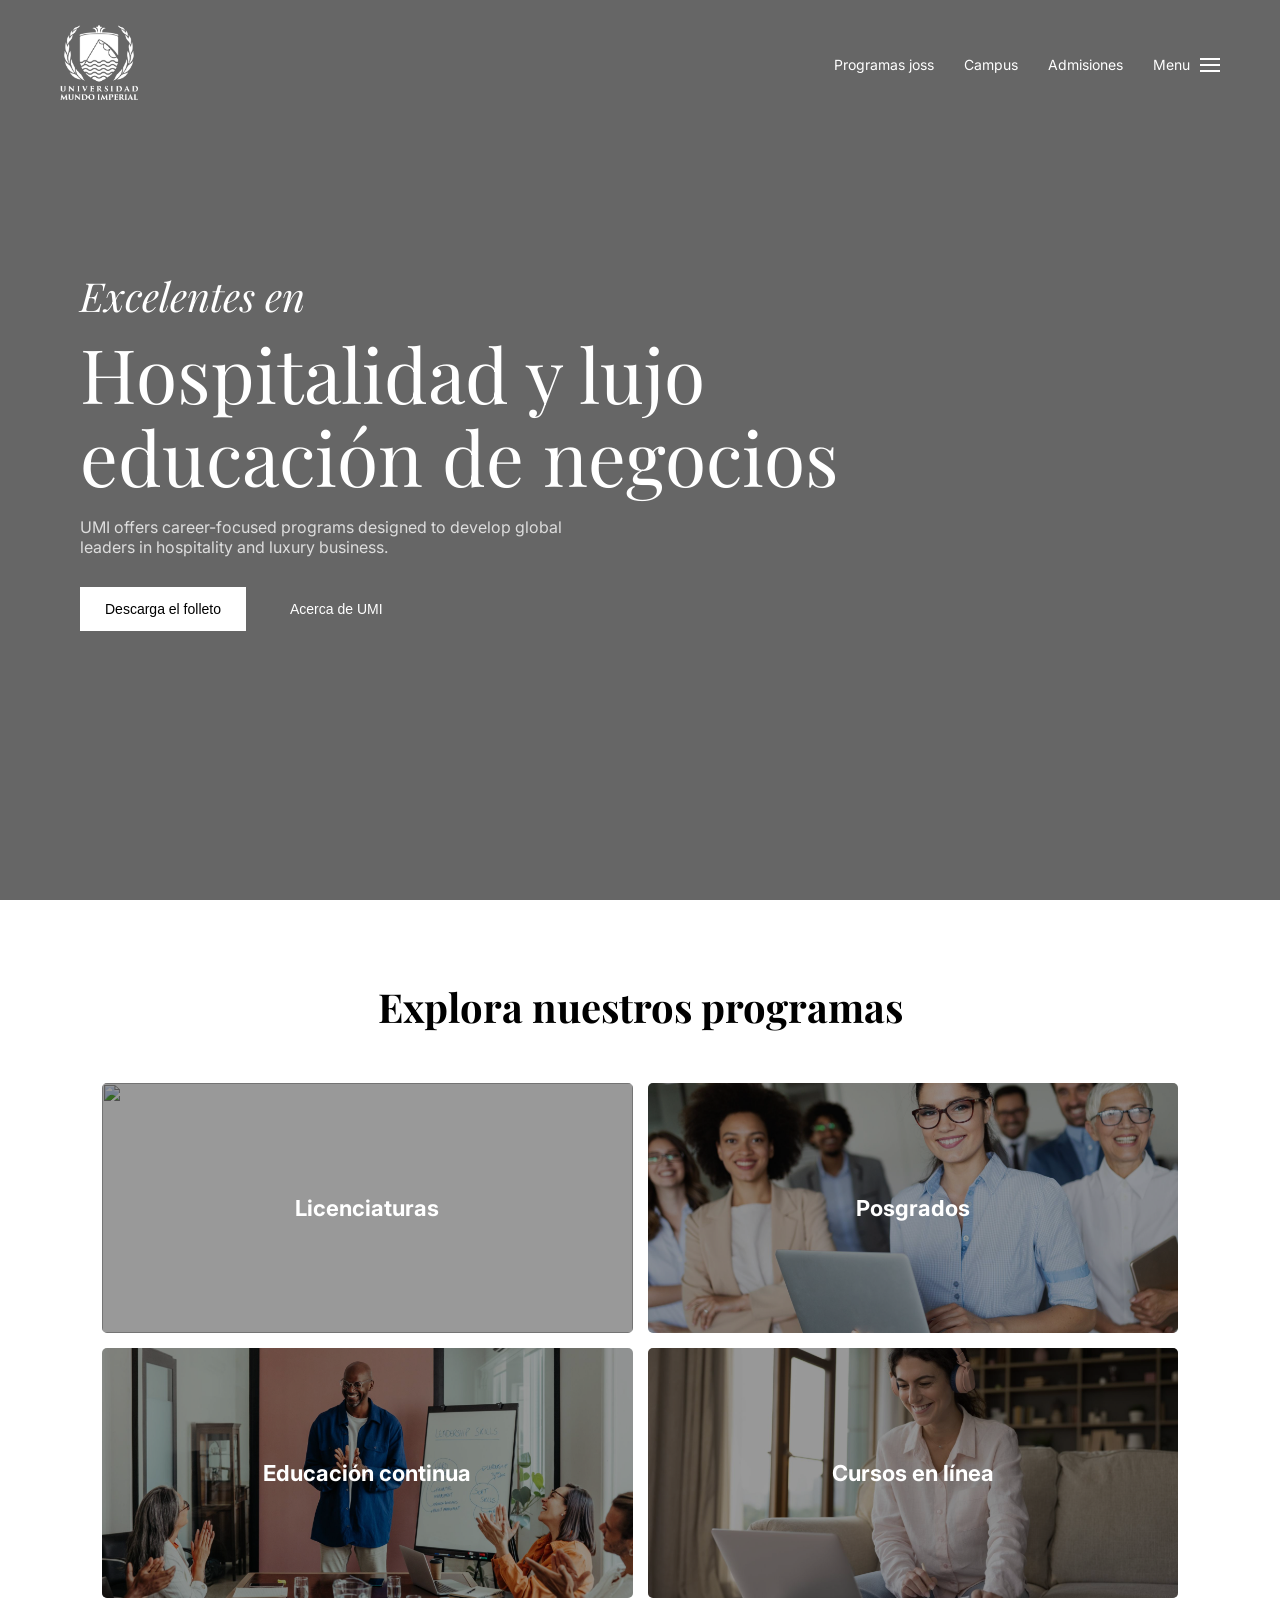
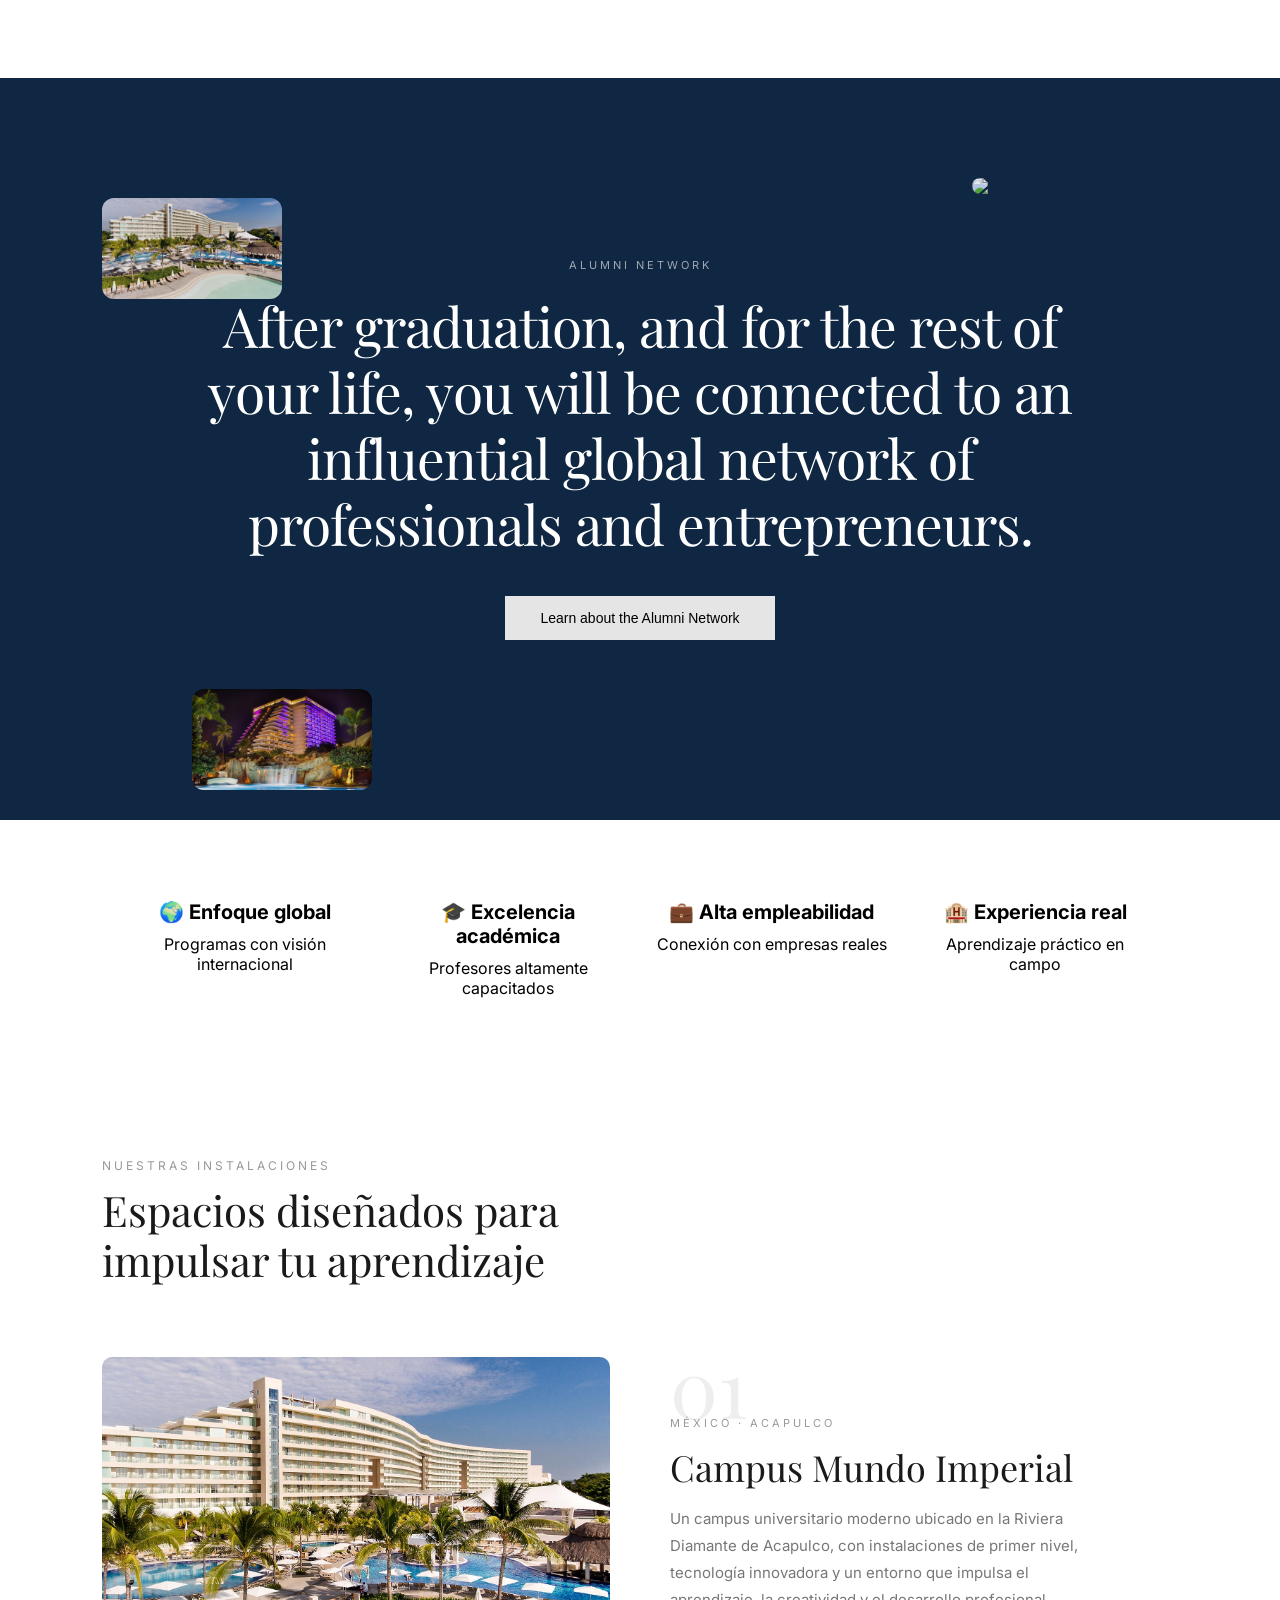
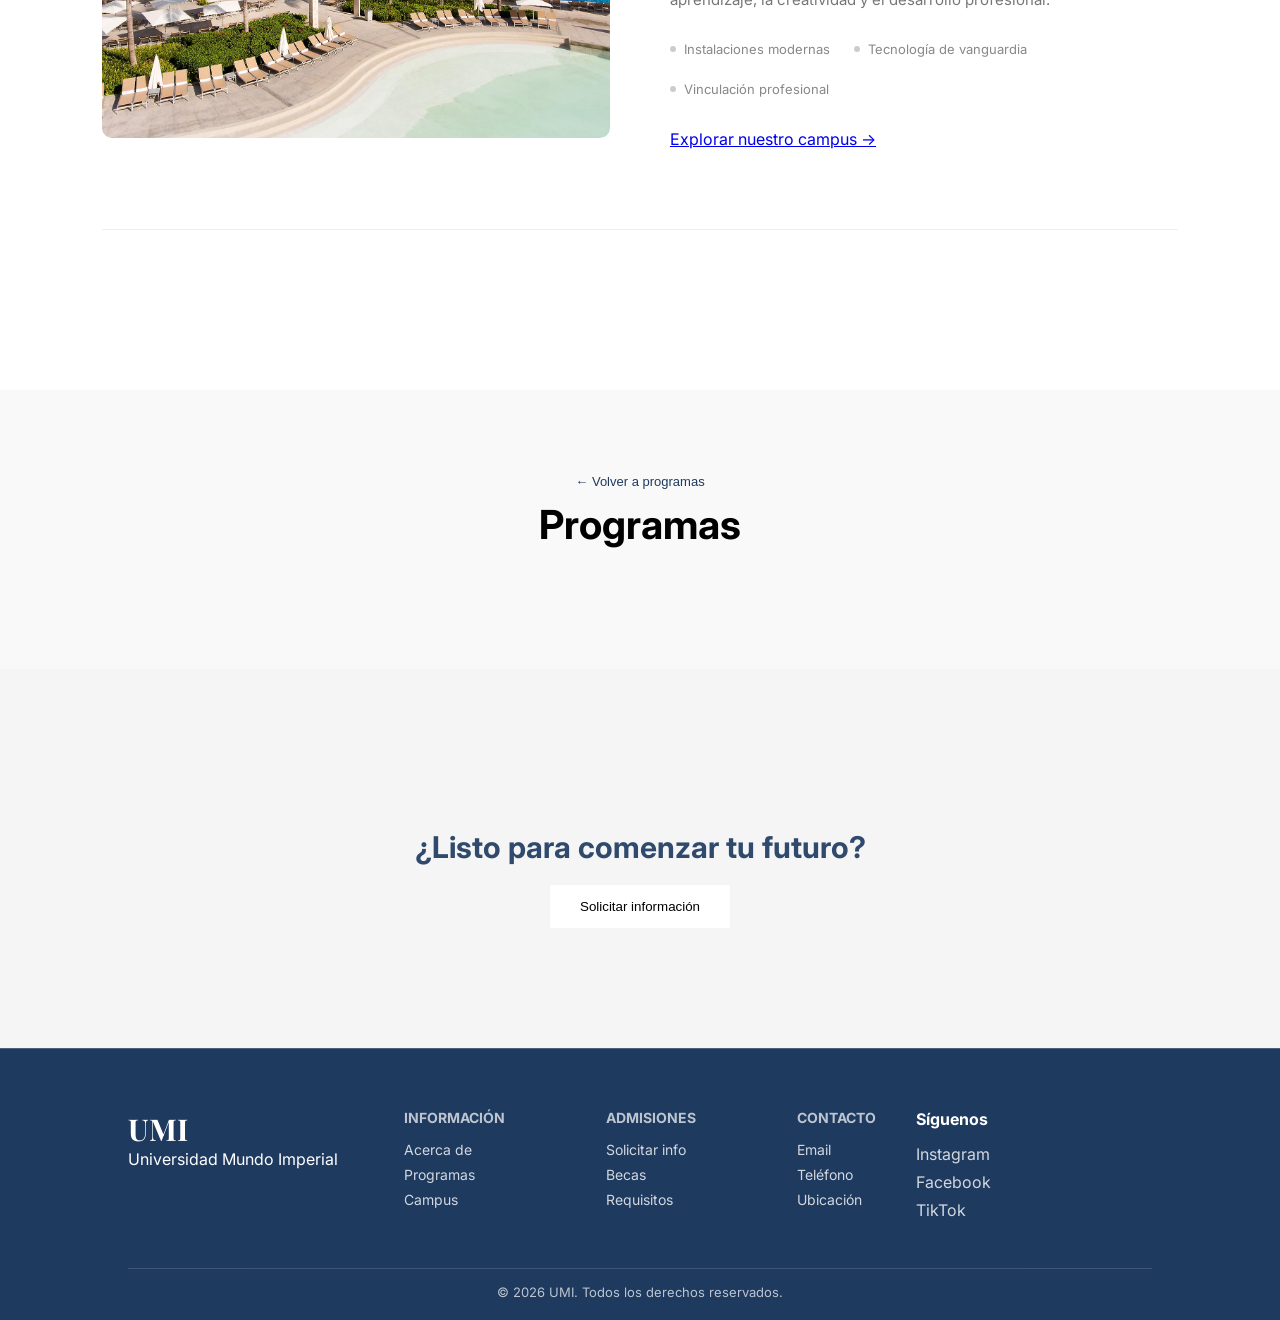
==== commit 6ba96a40: "nueva rama" ====
--- a/index.html
+++ b/index.html
@@ -30,7 +30,7 @@
 
         <div class="nav-right">
             <div class="nav-links">
-            <a href="#" onclick="abrirMenu('programas')">Programas</a>
+            <a href="#" onclick="abrirMenu('programas')">Programas joss</a>
             <a href="campus_acapulco.html" onclick="abrirMenu('campus')">Campus</a>
                 <a href="#">Admisiones</a>
             </div>
--- a/css/index.css
+++ b/css/index.css
@@ -1033,4 +1033,4 @@
 }
 .menu-full{
     color: white;
-}+}
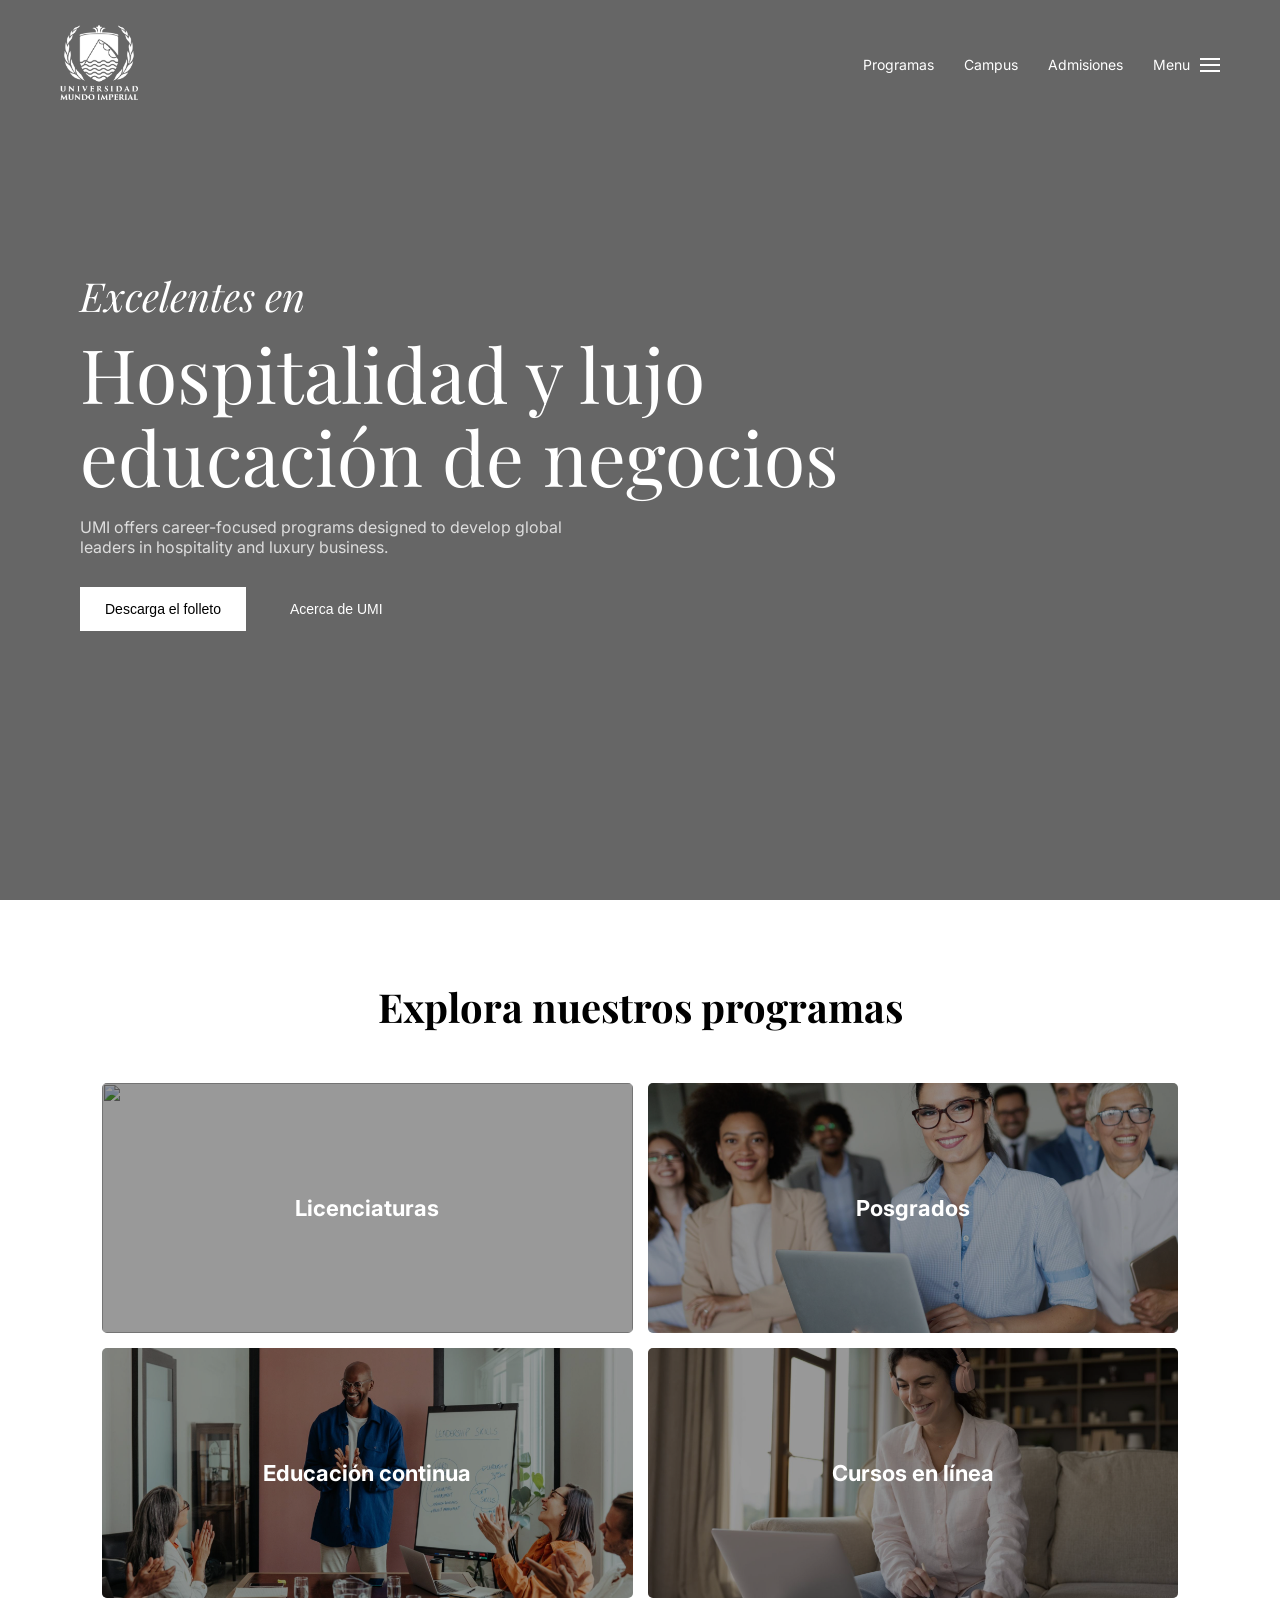
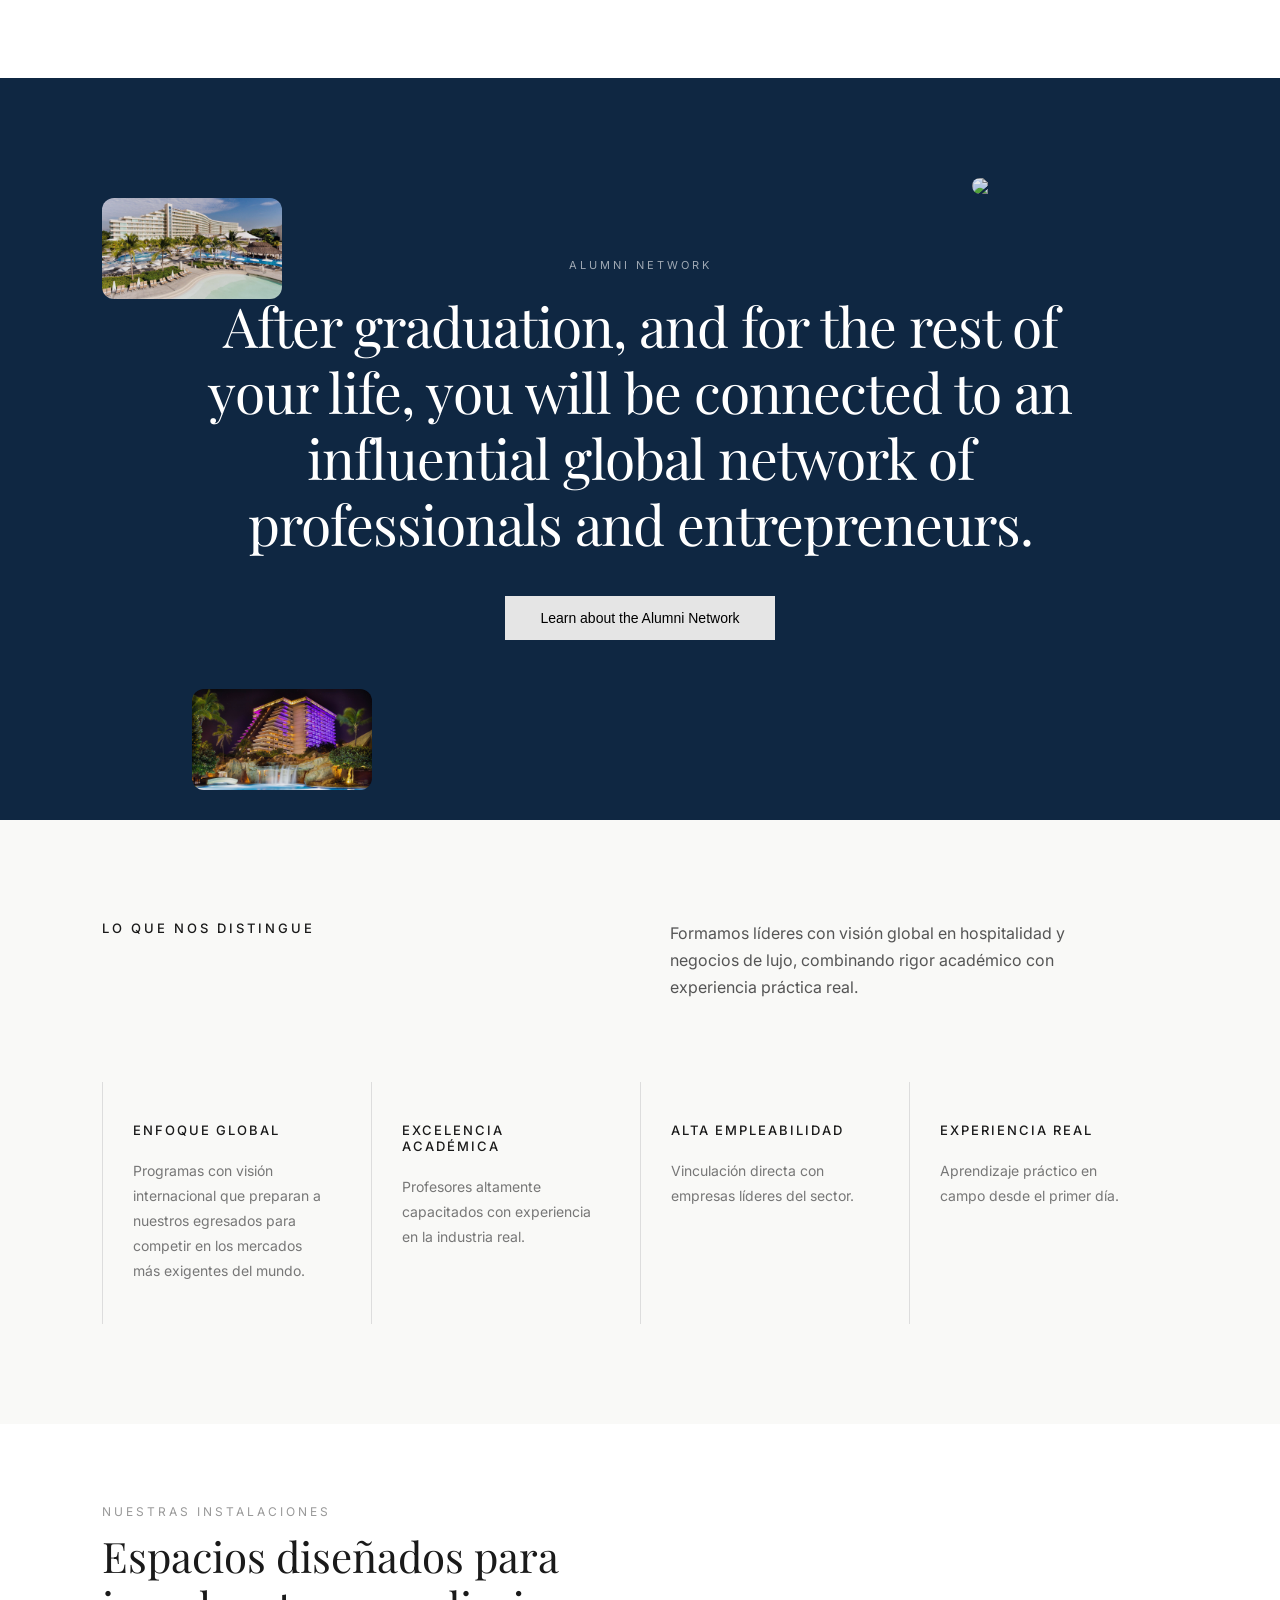
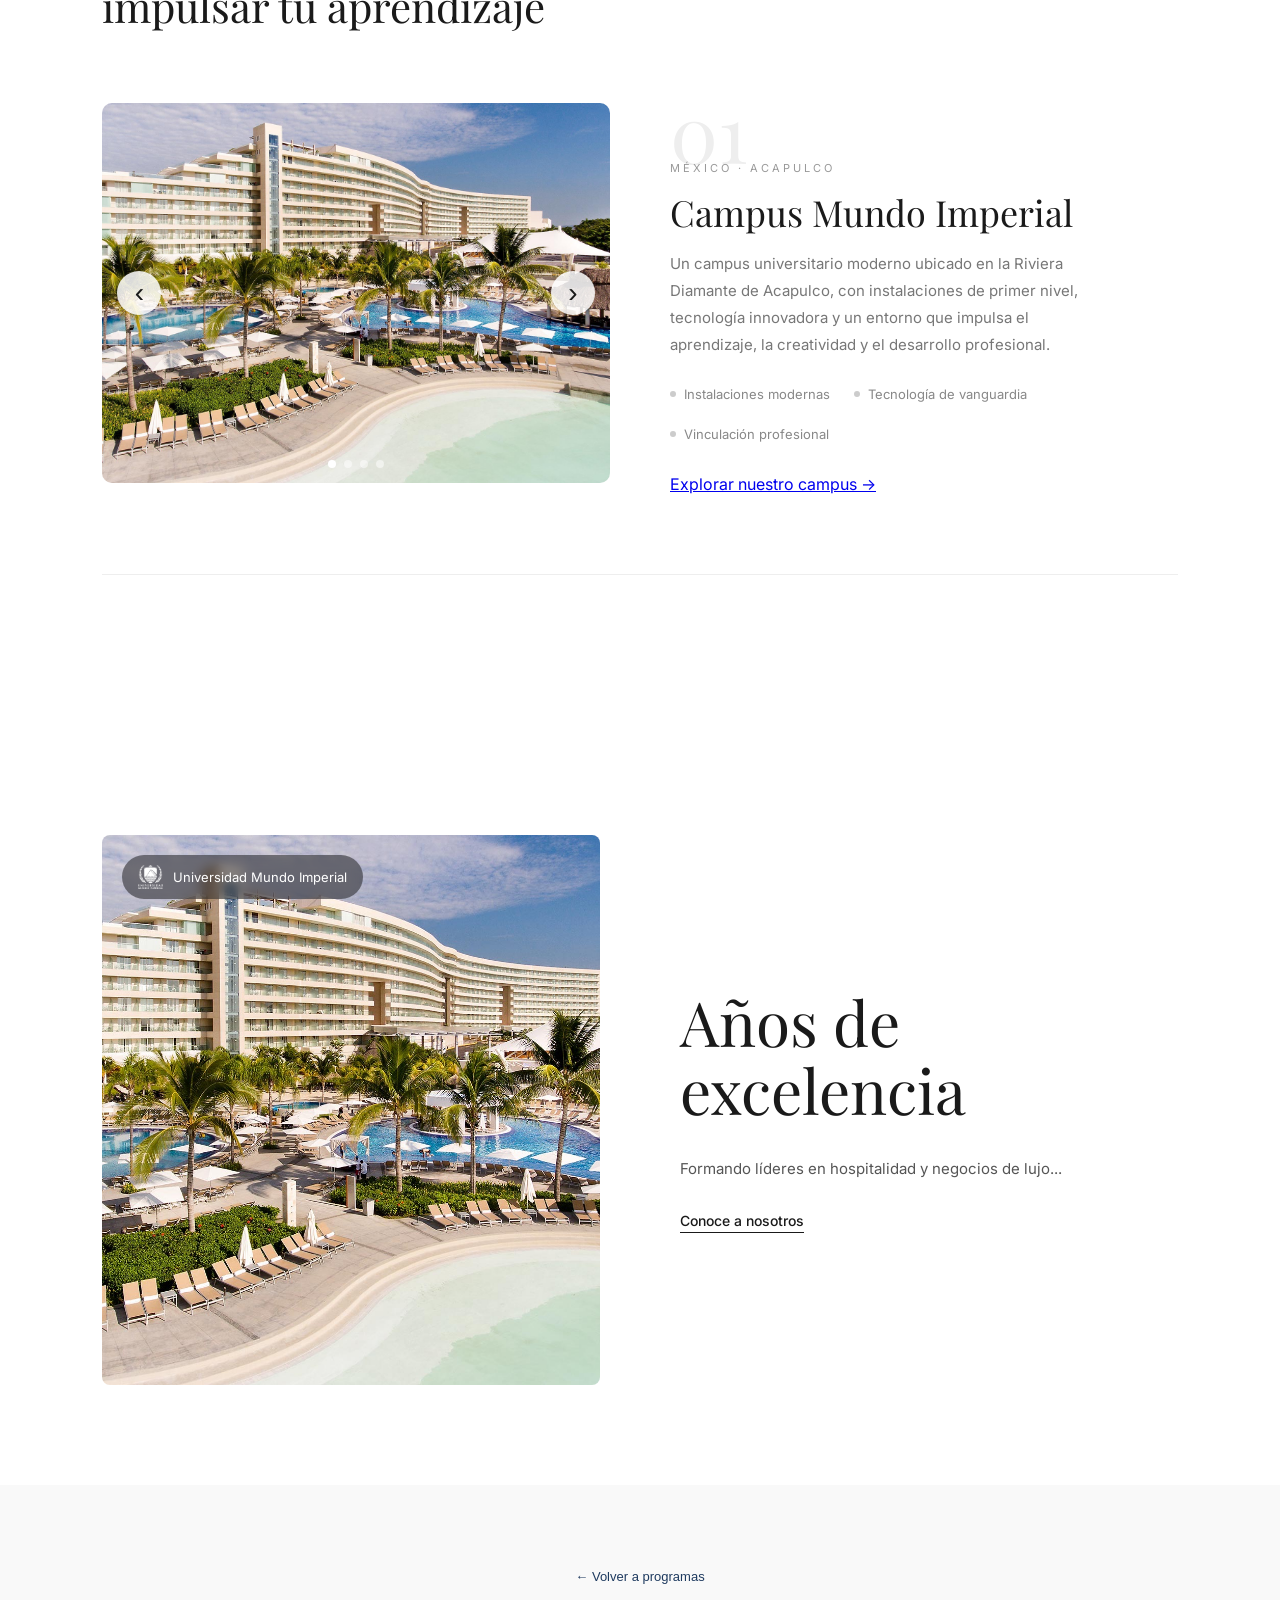
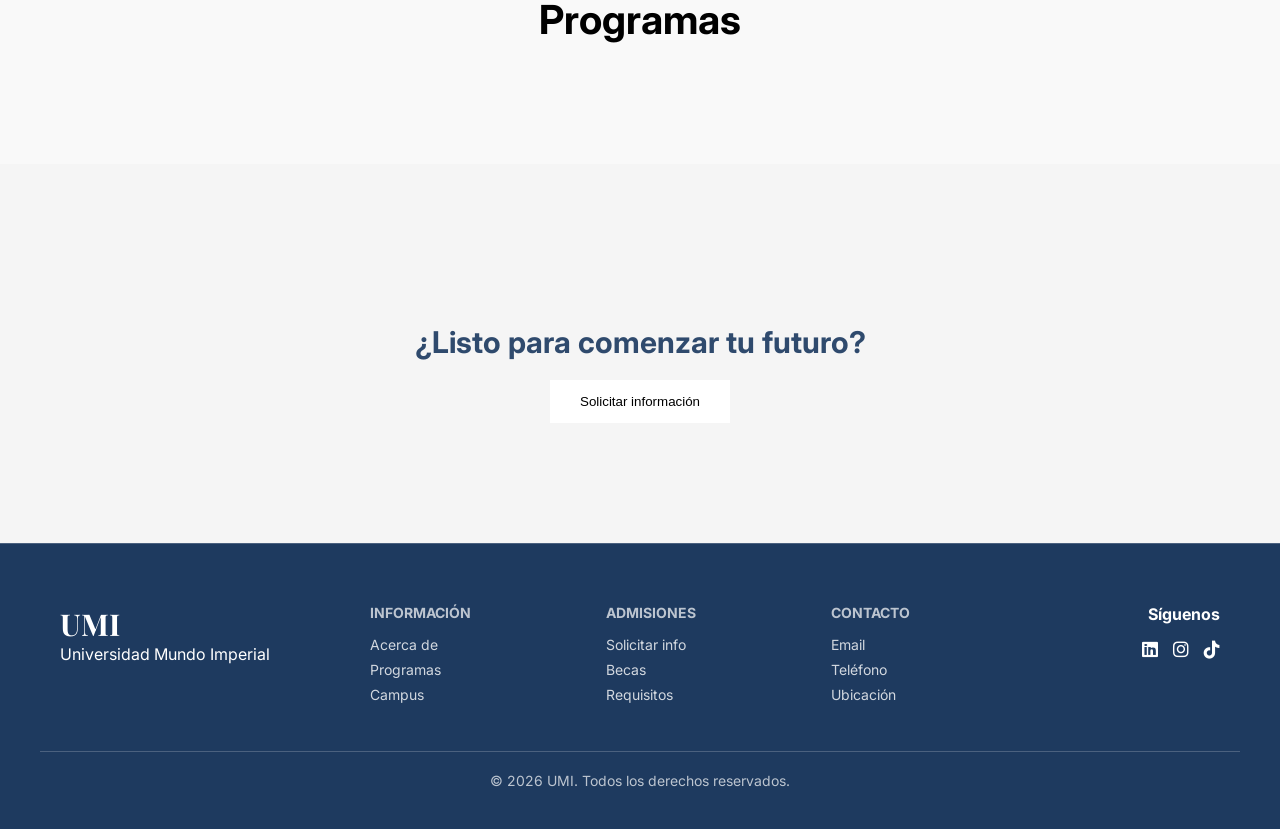
==== commit a22d6888: "landing actualizado" ====
--- a/index.html
+++ b/index.html
@@ -7,6 +7,7 @@
 
     <!-- FUENTES -->
     <link href="https://fonts.googleapis.com/css2?family=Playfair+Display:wght@300;400;600&family=Inter:wght@300;400;500&display=swap" rel="stylesheet">
+    <link rel="stylesheet" href="https://cdnjs.cloudflare.com/ajax/libs/font-awesome/6.0.0/css/all.min.css">
 
     <meta charset="UTF-8">
     <title>Universidad</title>
@@ -30,8 +31,8 @@
 
         <div class="nav-right">
             <div class="nav-links">
-            <a href="#" onclick="abrirMenu('programas')">Programas joss</a>
-            <a href="campus_acapulco.html" onclick="abrirMenu('campus')">Campus</a>
+            <a href="#" onclick="abrirMenu('programas')">Programas</a>
+            <a href="#" onclick="event.preventDefault(); abrirMenu('campus')">Campus</a>
                 <a href="#">Admisiones</a>
             </div>
 
@@ -116,12 +117,37 @@
 </section>
 
 
-<!-- FEATURES -->
-<section class="features">
-    <div class="feature"><h3>🌍 Enfoque global</h3><p>Programas con visión internacional</p></div>
-    <div class="feature"><h3>🎓 Excelencia académica</h3><p>Profesores altamente capacitados</p></div>
-    <div class="feature"><h3>💼 Alta empleabilidad</h3><p>Conexión con empresas reales</p></div>
-    <div class="feature"><h3>🏨 Experiencia real</h3><p>Aprendizaje práctico en campo</p></div>
+<section class="distingue">
+
+    <div class="distingue-header">
+        <h2>Lo que nos distingue</h2>
+        <p>Formamos líderes con visión global en hospitalidad y negocios de lujo, combinando rigor académico con experiencia práctica real.</p>
+    </div>
+
+    <div class="distingue-grid">
+
+        <div class="distingue-col">
+            <h3>Enfoque global</h3>
+            <p>Programas con visión internacional que preparan a nuestros egresados para competir en los mercados más exigentes del mundo.</p>
+        </div>
+
+        <div class="distingue-col">
+            <h3>Excelencia académica</h3>
+            <p>Profesores altamente capacitados con experiencia en la industria real.</p>
+        </div>
+
+        <div class="distingue-col">
+            <h3>Alta empleabilidad</h3>
+            <p>Vinculación directa con empresas líderes del sector.</p>
+        </div>
+
+        <div class="distingue-col">
+            <h3>Experiencia real</h3>
+            <p>Aprendizaje práctico en campo desde el primer día.</p>
+        </div>
+
+    </div>
+
 </section>
 
 <!-- DESTINOS -->
@@ -134,8 +160,20 @@
 
     <!-- DESTINO 1 -->
     <div class="dest-item">
-        <div class="dest-img-wrap">
-            <img src="images/foto1.jpg">
+        <div class="dest-img-wrap carrusel-wrap">
+
+            <div class="carrusel-track" id="carruselTrack">
+                <img src="images/foto1.jpg">
+                <img src="images/foto6.jpg">
+                <img src="images/foto10.jpg">
+                <img src="images/foto9.jpg">
+            </div>
+        
+            <button class="carrusel-btn prev" onclick="moverCarrusel(-1)">‹</button>
+            <button class="carrusel-btn next" onclick="moverCarrusel(1)">›</button>
+        
+            <div class="carrusel-dots" id="carruselDots"></div>
+        
         </div>
         <div class="dest-info">
             <span class="dest-num">01</span>
@@ -158,6 +196,34 @@
     </div>
 
 </section>
+<section class="excelencia">
+
+    <div class="excelencia-container">
+
+        <div class="excelencia-img-wrap">
+
+            <div class="excelencia-badge">
+                <img src="images/logo/LogoUMI-Blanco.png">
+                <span>Universidad Mundo Imperial</span>
+            </div>
+
+            <img src="images/foto1.jpg" class="excelencia-img">
+
+        </div>
+
+        <div class="excelencia-texto">
+            <h2>Años de excelencia</h2>
+
+            <p>
+                Formando líderes en hospitalidad y negocios de lujo...
+            </p>
+
+            <a href="#" class="excelencia-link">Conoce a nosotros</a>
+        </div>
+
+    </div>
+
+</section>
 
 <!-- CAREERS -->
 <section class="careers" id="careersSection">
@@ -189,13 +255,11 @@
 
     <div class="footer-container">
 
-        <!-- IZQUIERDA -->
         <div class="footer-left">
             <h2>UMI</h2>
             <p>Universidad Mundo Imperial</p>
         </div>
 
-        <!-- LINKS -->
         <div class="footer-links">
 
             <div>
@@ -221,22 +285,25 @@
 
         </div>
 
-        <!-- REDES -->
         <div class="footer-social">
             <h4>Síguenos</h4>
-            <p>Instagram</p>
-            <p>Facebook</p>
-            <p>TikTok</p>
-        </div>
-
-    </div>
-
-    <!-- LINEA FINAL -->
+
+            <div class="social-icons">
+                <a href="#"><i class="fab fa-linkedin"></i></a>
+                <a href="#"><i class="fab fa-instagram"></i></a>
+                <a href="#"><i class="fab fa-tiktok"></i></a>
+            </div>
+
+        </div>
+
+    </div>
+
     <div class="footer-bottom">
         <p>© 2026 UMI. Todos los derechos reservados.</p>
     </div>
 
 </footer>
+
 
 <!-- MENU -->
 <div class="menu-full" id="menuFull">
@@ -259,8 +326,8 @@
         <h2 class="active" onclick="cambiarSeccion('campus', this)">Campus</h2>
         <h2 onclick="cambiarSeccion('admisiones', this)">Admisiones</h2>
         <h2 onclick="cambiarSeccion('acerca', this)">Acerca de</h2>
-    <h2>Alumnado</h2>
-</div>
+        <h2 onclick="cambiarSeccion('alumnado', this)">Alumnado</h2>
+        </div>
         <!-- DERECHA  -->
         <div class="menu-right" id="menuContenido">
 
@@ -271,6 +338,21 @@
                 <h3>Acapulco</h3>
                 <p>Guerrero, México</p>
             </a>
+            <div class="menu-social">
+
+                <a href="https://www.linkedin.com" target="_blank">
+                    <i class="fab fa-linkedin"></i>
+                </a>
+            
+                <a href="https://www.instagram.com" target="_blank">
+                    <i class="fab fa-instagram"></i>
+                </a>
+            
+                <a href="https://www.tiktok.com" target="_blank">
+                    <i class="fab fa-tiktok"></i>
+                </a>
+            
+            </div>
 
         </div>
 
@@ -306,22 +388,56 @@
     const contenedor = document.getElementById("careersGrid");
     const titulo = document.getElementById("tituloCarreras");
 
-    const nombres = {
-        licenciatura: "Licenciaturas",
-        posgrado: "Posgrados",
-        ejecutivo: "Educación continua",
-        online: "Cursos en línea"
+    const data = {
+
+        licenciatura: {
+            titulo: "Licenciaturas",
+            items: [
+                { nombre: "Administración Hotelera", img: "images/Princess-85.jpg" },
+                { nombre: "Negocios Internacionales", img: "images/foto6.jpg" },
+                { nombre: "Turismo de Lujo", img: "images/Princess-17.jpg" }
+            ]
+        },
+
+        posgrado: {
+            titulo: "Posgrados",
+            items: [
+                { nombre: "Maestría en Hospitality", img: "images/foto9.jpg" },
+                { nombre: "Maestría en Finanzas", img: "images/Pierre-23.jpg" },
+                { nombre: "Maestría en Marketing", img: "images/foto7.jpg" }
+            ]
+        },
+
+        ejecutivo: {
+            titulo: "Educación continua",
+            items: [
+                { nombre: "Diplomado en Negocios", img: "images/foto1.jpg" },
+                { nombre: "Gestión de lujo", img: "images/bebida.jpg" },
+                { nombre: "Leadership Program", img: "images/bebida2.jpg" }
+            ]
+        },
+
+        online: {
+            titulo: "Cursos en línea",
+            items: [
+                { nombre: "Curso de Hospitality", img: "images/building.jpg" },
+                { nombre: "Curso de lujo", img: "images/foto4.jpg" },
+                { nombre: "Online Business Program", img: "images/foto5.jpg" }
+            ]
+        }
     };
 
-    titulo.innerText = nombres[tipo] || tipo;
-
-    contenedor.innerHTML = `
-        <div class="career-card"><h3>${nombres[tipo]} 1</h3></div>
-        <div class="career-card"><h3>${nombres[tipo]} 2</h3></div>
-        <div class="career-card"><h3>${nombres[tipo]} 3</h3></div>
-    `;
-
-    
+    const info = data[tipo];
+
+    titulo.innerText = info.titulo;
+
+    contenedor.innerHTML = info.items.map(item => `
+        <div class="career-card">
+            <img src="${item.img}" alt="${item.nombre}">
+            <h3>${item.nombre}</h3>
+        </div>
+    `).join("");
+
     document.getElementById("careersSection").scrollIntoView({
         behavior: "smooth"
     });
@@ -330,6 +446,17 @@
     document.querySelector(".programs-grid").scrollIntoView({
         behavior: "smooth"
     });
+}
+function irAPrograma(tipo){
+    cerrarMenu();
+
+    mostrarProgramas(tipo);
+
+    setTimeout(() => {
+        document.getElementById("careersSection").scrollIntoView({
+            behavior: "smooth"
+        });
+    }, 300);
 }
 </script>
 <script>
@@ -417,45 +544,74 @@
     `;
 }
 
-// 🔥 AQUÍ ESTÁ LO NUEVO (LO QUE TE FALTABA)
 if(seccion === "programas"){
     contenedor.innerHTML = `
-        <div class="menu-programas">
-
-            <div class="col">
-                <span class="menu-subtitle">LICENCIATURAS</span>
-                <p>Administración Hotelera</p>
-                <p>Negocios Internacionales</p>
-                <p>Turismo de Lujo</p>
-                <p>Ver todas</p>
-            </div>
-
-            <div class="col">
-                <span class="menu-subtitle">POSGRADOS</span>
-                <p>Maestría en Hospitality</p>
-                <p>Maestría en Finanzas</p>
-                <p>Maestría en Marketing</p>
-                <p>Ver todos</p>
-            </div>
-
-            <div class="col">
-                <span class="menu-subtitle">EDUCACIÓN EJECUTIVA</span>
-                <p>Diplomado en Negocios</p>
-                <p>Gestión de lujo</p>
-                <p>Leadership Program</p>
-            </div>
-
-            <div class="col">
-                <span class="menu-subtitle">CURSOS</span>
-                <p>Curso de Hospitality</p>
-                <p>Curso de lujo</p>
-                <p>Online programs</p>
-            </div>
-
-        </div>
-    `;
+    <div class="menu-programas">
+
+        <div class="col">
+            <span class="menu-subtitle">LICENCIATURAS</span>
+            <p onclick="irAPrograma('licenciatura')">Administración Hotelera</p>
+            <p onclick="irAPrograma('licenciatura')">Negocios Internacionales</p>
+            <p onclick="irAPrograma('licenciatura')">Turismo de Lujo</p>
+        </div>
+
+        <div class="col">
+            <span class="menu-subtitle">POSGRADOS</span>
+            <p onclick="irAPrograma('posgrado')">Maestría en Hospitality</p>
+            <p onclick="irAPrograma('posgrado')">Maestría en Finanzas</p>
+            <p onclick="irAPrograma('posgrado')">Maestría en Marketing</p>
+        </div>
+
+        <div class="col">
+            <span class="menu-subtitle">EDUCACIÓN EJECUTIVA</span>
+            <p onclick="irAPrograma('ejecutivo')">Diplomado en Negocios</p>
+            <p onclick="irAPrograma('ejecutivo')">Gestión de lujo</p>
+            <p onclick="irAPrograma('ejecutivo')">Leadership Program</p>
+        </div>
+
+        <div class="col">
+            <span class="menu-subtitle">CURSOS</span>
+            <p onclick="irAPrograma('online')">Curso de Hospitality</p>
+            <p onclick="irAPrograma('online')">Curso de lujo</p>
+            <p onclick="irAPrograma('online')">Online programs</p>
+        </div>
+
+    </div>
+`;
 }
 }
 </script>
+<script>
+    let indice = 0;
+    const track = document.getElementById("carruselTrack");
+    const totalImagenes = track.children.length;
+    const dotsContainer = document.getElementById("carruselDots");
+    
+    for(let i = 0; i < totalImagenes; i++){
+        const dot = document.createElement("span");
+        if(i === 0) dot.classList.add("active");
+        dot.onclick = () => irA(i);
+        dotsContainer.appendChild(dot);
+    }
+    
+    function actualizarDots(){
+        document.querySelectorAll(".carrusel-dots span").forEach((d, i) => {
+            d.classList.toggle("active", i === indice);
+        });
+    }
+    
+    function irA(n){
+        indice = n;
+        track.style.transform = `translateX(-${indice * 100}%)`;
+        actualizarDots();
+    }
+    
+    function moverCarrusel(dir){
+        indice = (indice + dir + totalImagenes) % totalImagenes;
+        irA(indice);
+    }
+    
+    setInterval(() => moverCarrusel(1), 4000);
+    </script>
 </body>
 </html>
--- a/css/index.css
+++ b/css/index.css
@@ -364,9 +364,7 @@
     transition: transform 0.6s ease;
 }
 
-.dest-img-wrap:hover img {
-    transform: scale(1.04);
-}
+
 
 /* NUMERO */
 .dest-num {
@@ -408,28 +406,74 @@
     max-width: 420px;
 }
 
-/* FEATURES */
-.dest-features {
-    display: flex;
-    gap: 24px;
-    margin-bottom: 32px;
-    flex-wrap: wrap;
-}
-
-.dest-feature {
-    display: flex;
-    align-items: center;
-    gap: 8px;
+/* ===== LO QUE NOS DISTINGUE ===== */
+.distingue {
+    padding: 100px 8%;
+    background: #f9f9f7;
+}
+
+.distingue-header {
+    display: grid;
+    grid-template-columns: 1fr 1fr;
+    gap: 60px;
+    align-items: start;
+    margin-bottom: 80px;
+}
+
+.distingue-header h2 {
     font-size: 13px;
-    color: #888;
-}
-
-.dest-feature .dot {
-    width: 6px;
-    height: 6px;
-    border-radius: 50%;
-    background: #ccc;
-    flex-shrink: 0;
+    font-weight: 500;
+    letter-spacing: 3px;
+    text-transform: uppercase;
+    color: #1a1a1a;
+}
+
+.distingue-header p {
+    font-size: 16px;
+    color: #555;
+    line-height: 1.7;
+    max-width: 440px;
+}
+
+.distingue-grid {
+    display: grid;
+    grid-template-columns: repeat(4, 1fr);
+}
+
+.distingue-col {
+    border-left: 1px solid #ddd;
+    padding: 40px 40px 40px 30px;
+}
+
+.distingue-col h3 {
+    font-size: 13px;
+    font-weight: 500;
+    letter-spacing: 2px;
+    text-transform: uppercase;
+    color: #1a1a1a;
+    margin-bottom: 20px;
+}
+
+.distingue-col p {
+    font-size: 14px;
+    color: #777;
+    line-height: 1.8;
+}
+
+@media(max-width: 768px) {
+    .distingue-header {
+        grid-template-columns: 1fr;
+    }
+
+    .distingue-grid {
+        grid-template-columns: 1fr;
+    }
+
+    .distingue-col {
+        border-left: none;
+        border-top: 1px solid #ddd;
+        padding: 30px 0;
+    }
 }
 
 /* BOTON */
@@ -445,6 +489,29 @@
     padding-bottom: 4px;
     transition: opacity 0.3s;
 }
+/* FEATURES */
+.dest-features {
+    display: flex;
+    gap: 24px;
+    margin-bottom: 32px;
+    flex-wrap: wrap;
+}
+
+.dest-feature {
+    display: flex;
+    align-items: center;
+    gap: 8px;
+    font-size: 13px;
+    color: #888;
+}
+
+.dest-feature .dot {
+    width: 6px;
+    height: 6px;
+    border-radius: 50%;
+    background: #ccc;
+    flex-shrink: 0;
+}
 
 .dest-cta:hover {
     opacity: 0.5;
@@ -670,7 +737,7 @@
     background:#1e3a5f; /* tu azul */
     color:white;
     border-top:1px solid rgba(255,255,255,0.2);
-    padding:60px 10% 20px;
+    padding:60px 0 20px;
 }
 
 .footer-container{
@@ -678,6 +745,9 @@
     grid-template-columns: 1fr 2fr 1fr;
     gap:40px;
     margin-bottom:40px;
+    max-width: 1200px;
+    margin: 0 auto;
+    padding: 0 20px;
 }
 
 .footer-left h2{
@@ -725,12 +795,16 @@
     opacity:1;
 }
 
-.footer-bottom{
-    border-top:1px solid rgba(255,255,255,0.2);
-    padding-top:15px;
-    text-align:center;
-    font-size:13px;
-    opacity:0.7;
+.footer-bottom {
+    width: 100%; 
+    border-top: 1px solid rgba(255,255,255,0.2);
+    padding: 20px 10%;
+    margin-top: 40px;
+    margin: 40px auto 0;
+    max-width: 1200px; 
+    text-align: center;
+    font-size: 14px;
+    color: rgba(255,255,255,0.7);
 }
 
 /* HEADER */
@@ -931,6 +1005,7 @@
     opacity: 0.6;
 }
 
+
 /* DERECHA */
 .menu-right {
     flex: 2;
@@ -1034,3 +1109,240 @@
 .menu-full{
     color: white;
 }
+
+/* ===== CARRUSEL ===== */
+.carrusel-wrap {
+    position: relative;
+    overflow: hidden;
+}
+
+.carrusel-track {
+    display: flex;
+    transition: transform 0.5s ease;
+    height: 100%;
+}
+
+.carrusel-track img {
+    min-width: 100%;
+    height: 100%;
+    object-fit: cover;
+    flex-shrink: 0;
+}
+
+.carrusel-btn {
+    position: absolute;
+    top: 50%;
+    transform: translateY(-50%);
+    background: rgba(255,255,255,0.85);
+    border: none;
+    font-size: 28px;
+    width: 44px;
+    height: 44px;
+    border-radius: 50%;
+    cursor: pointer;
+    z-index: 5;
+    transition: 0.3s;
+    display: flex;
+    align-items: center;
+    justify-content: center;
+    color: #1a1a1a;
+}
+
+.carrusel-btn:hover {
+    background: white;
+}
+
+.carrusel-btn.prev { left: 15px; }
+.carrusel-btn.next { right: 15px; }
+
+.carrusel-dots {
+    position: absolute;
+    bottom: 15px;
+    left: 50%;
+    transform: translateX(-50%);
+    display: flex;
+    gap: 8px;
+}
+
+.carrusel-dots span {
+    width: 8px;
+    height: 8px;
+    border-radius: 50%;
+    background: rgba(255,255,255,0.5);
+    cursor: pointer;
+    transition: 0.3s;
+}
+
+.carrusel-dots span.active {
+    background: white;
+}
+
+/* ===== AÑOS DE EXCELENCIA ===== */
+.excelencia {
+    padding: 100px 8%;
+    background: #fff;
+}
+
+.excelencia-container {
+    display: grid;
+    grid-template-columns: 1fr 1fr;
+    gap: 80px;
+    align-items: center;
+}
+
+/* IMAGEN */
+.excelencia-img-wrap {
+    position: relative;
+}
+
+.excelencia-img {
+    width: 100%;
+    height: 550px;
+    object-fit: cover;
+    border-radius: 8px;
+    display: block;
+}
+
+/* BADGE SUPERIOR */
+.excelencia-badge {
+    position: absolute;
+    top: 20px;
+    left: 20px;
+    z-index: 2;
+    display: flex;
+    align-items: center;
+    gap: 10px;
+    background: rgba(0,0,0,0.45);
+    backdrop-filter: blur(6px);
+    padding: 10px 16px;
+    border-radius: 50px;
+    color: white;
+    font-size: 13px;
+}
+
+.excelencia-badge img {
+    height: 24px;
+    width: auto;
+    object-fit: contain;
+}
+
+/* TEXTO */
+.excelencia-texto h2 {
+    font-family: 'Playfair Display', serif;
+    font-size: 62px;
+    font-weight: 300;
+    color: #1a1a1a;
+    line-height: 1.1;
+    margin-bottom: 30px;
+}
+
+.excelencia-texto p {
+    font-size: 15px;
+    color: #555;
+    line-height: 1.8;
+    margin-bottom: 20px;
+    max-width: 480px;
+}
+
+.excelencia-link {
+    display: inline-block;
+    margin-top: 10px;
+    font-size: 14px;
+    font-weight: 500;
+    color: #1a1a1a;
+    text-decoration: none;
+    border-bottom: 1px solid #1a1a1a;
+    padding-bottom: 3px;
+    transition: opacity 0.3s;
+}
+
+.excelencia-link:hover {
+    opacity: 0.5;
+}
+
+@media(max-width: 768px) {
+    .excelencia-container {
+        grid-template-columns: 1fr;
+    }
+
+    .excelencia-texto h2 {
+        font-size: 40px;
+    }
+}
+.footer-social {
+    text-align: right;
+}
+
+.social-icons {
+    display: flex;
+    justify-content: flex-end;
+    gap: 15px;
+    margin-top: 10px;
+}
+
+.social-icons a {
+    color: white;
+    font-size: 18px;
+    transition: 0.3s;
+}
+
+.social-icons a:hover {
+    opacity: 0.6;
+    transform: translateY(-2px);
+}
+.menu-content {
+    position: relative;
+}
+
+.menu-social {
+    position: absolute;
+    bottom: 30px;
+    right: 40px;
+    display: flex;
+    gap: 20px;
+}
+
+.menu-social a {
+    color: white;
+    font-size: 18px;
+    transition: 0.3s;
+}
+
+.menu-social a:hover {
+    opacity: 0.6;
+    transform: translateY(-3px);
+}
+.menu-programas p {
+    cursor: pointer;
+}
+.career-card {
+    background: white;
+    border-radius: 12px;
+    overflow: hidden;
+    text-align: center;
+    transition: 0.3s;
+}
+
+.career-card img {
+    width: 100%;
+    height: 180px;
+    object-fit: cover;
+}
+
+.career-card h3 {
+    padding: 15px;
+    font-size: 16px;
+}
+
+.career-card:hover {
+    transform: translateY(-5px);
+}
+.menu-programas p {
+    cursor: pointer;
+    transition: 0.3s;
+}
+
+.menu-programas p:hover {
+    opacity: 0.6;
+    transform: translateX(5px);
+}
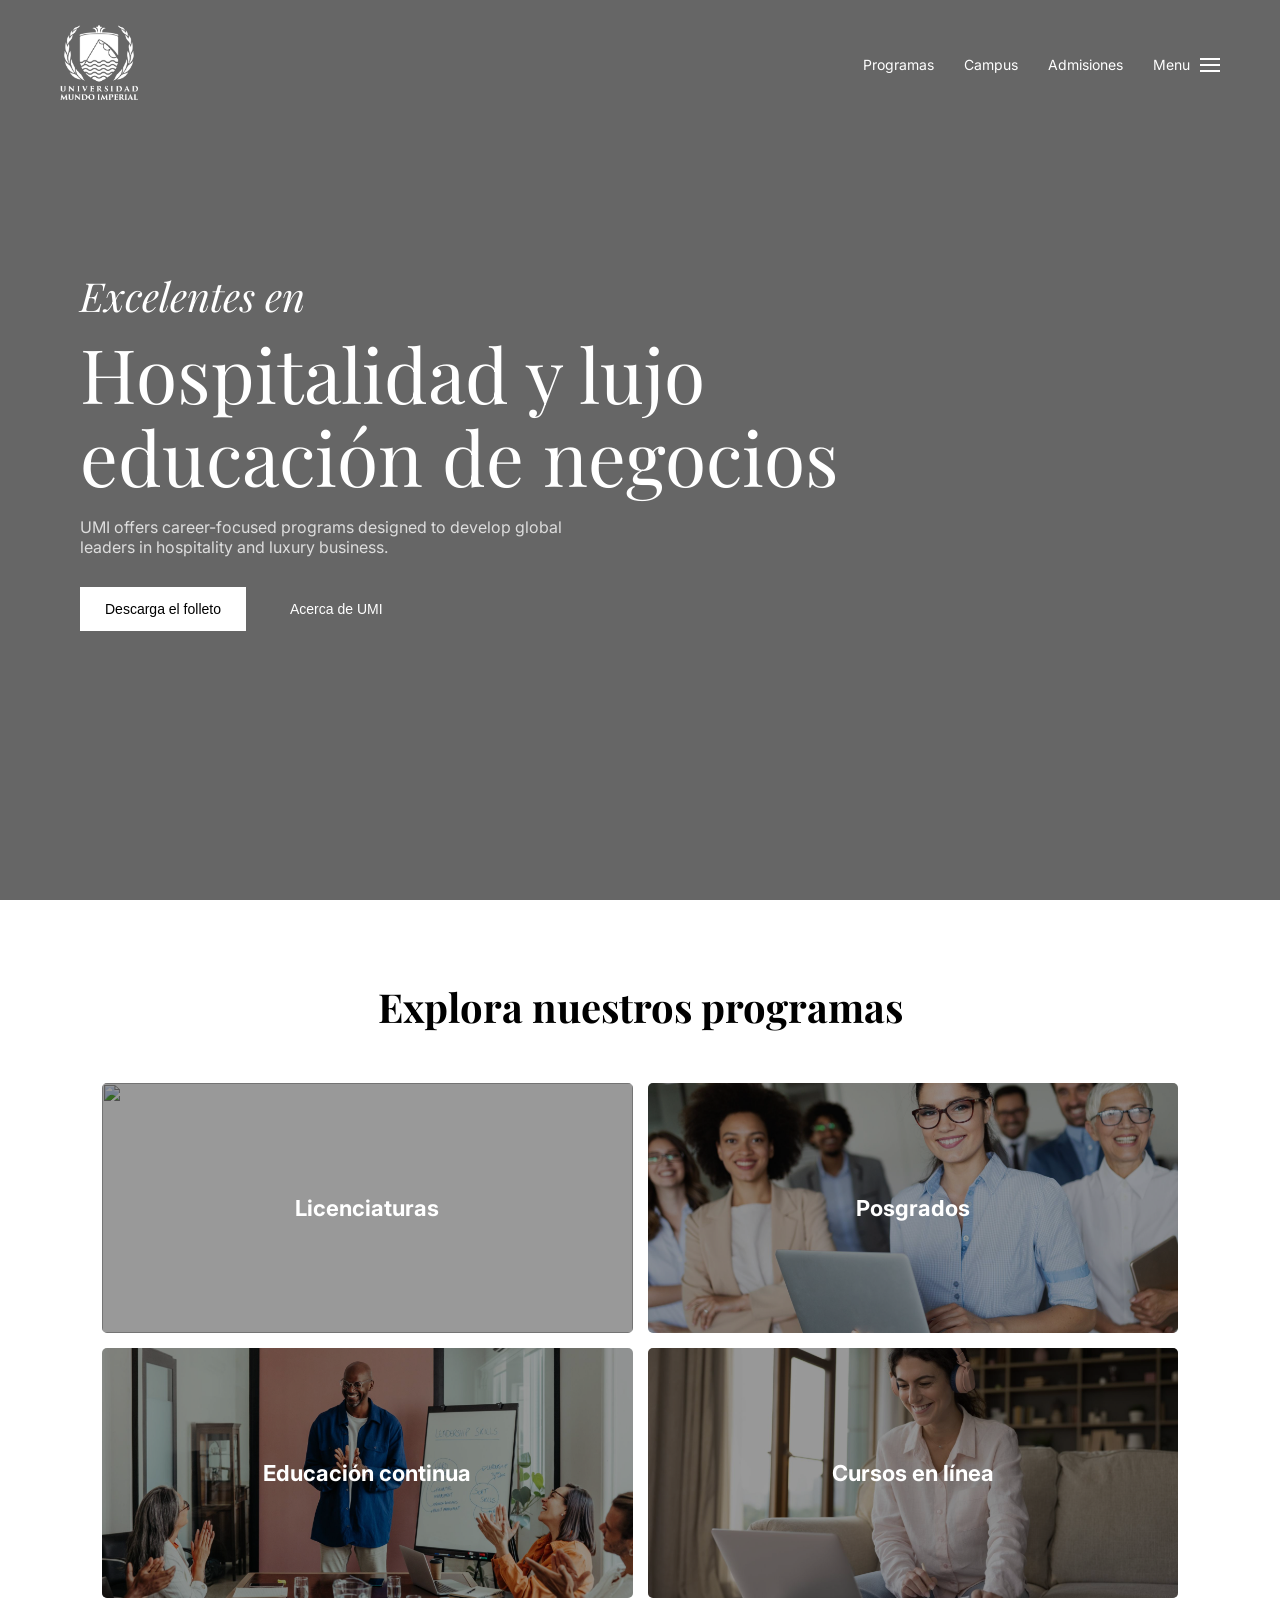
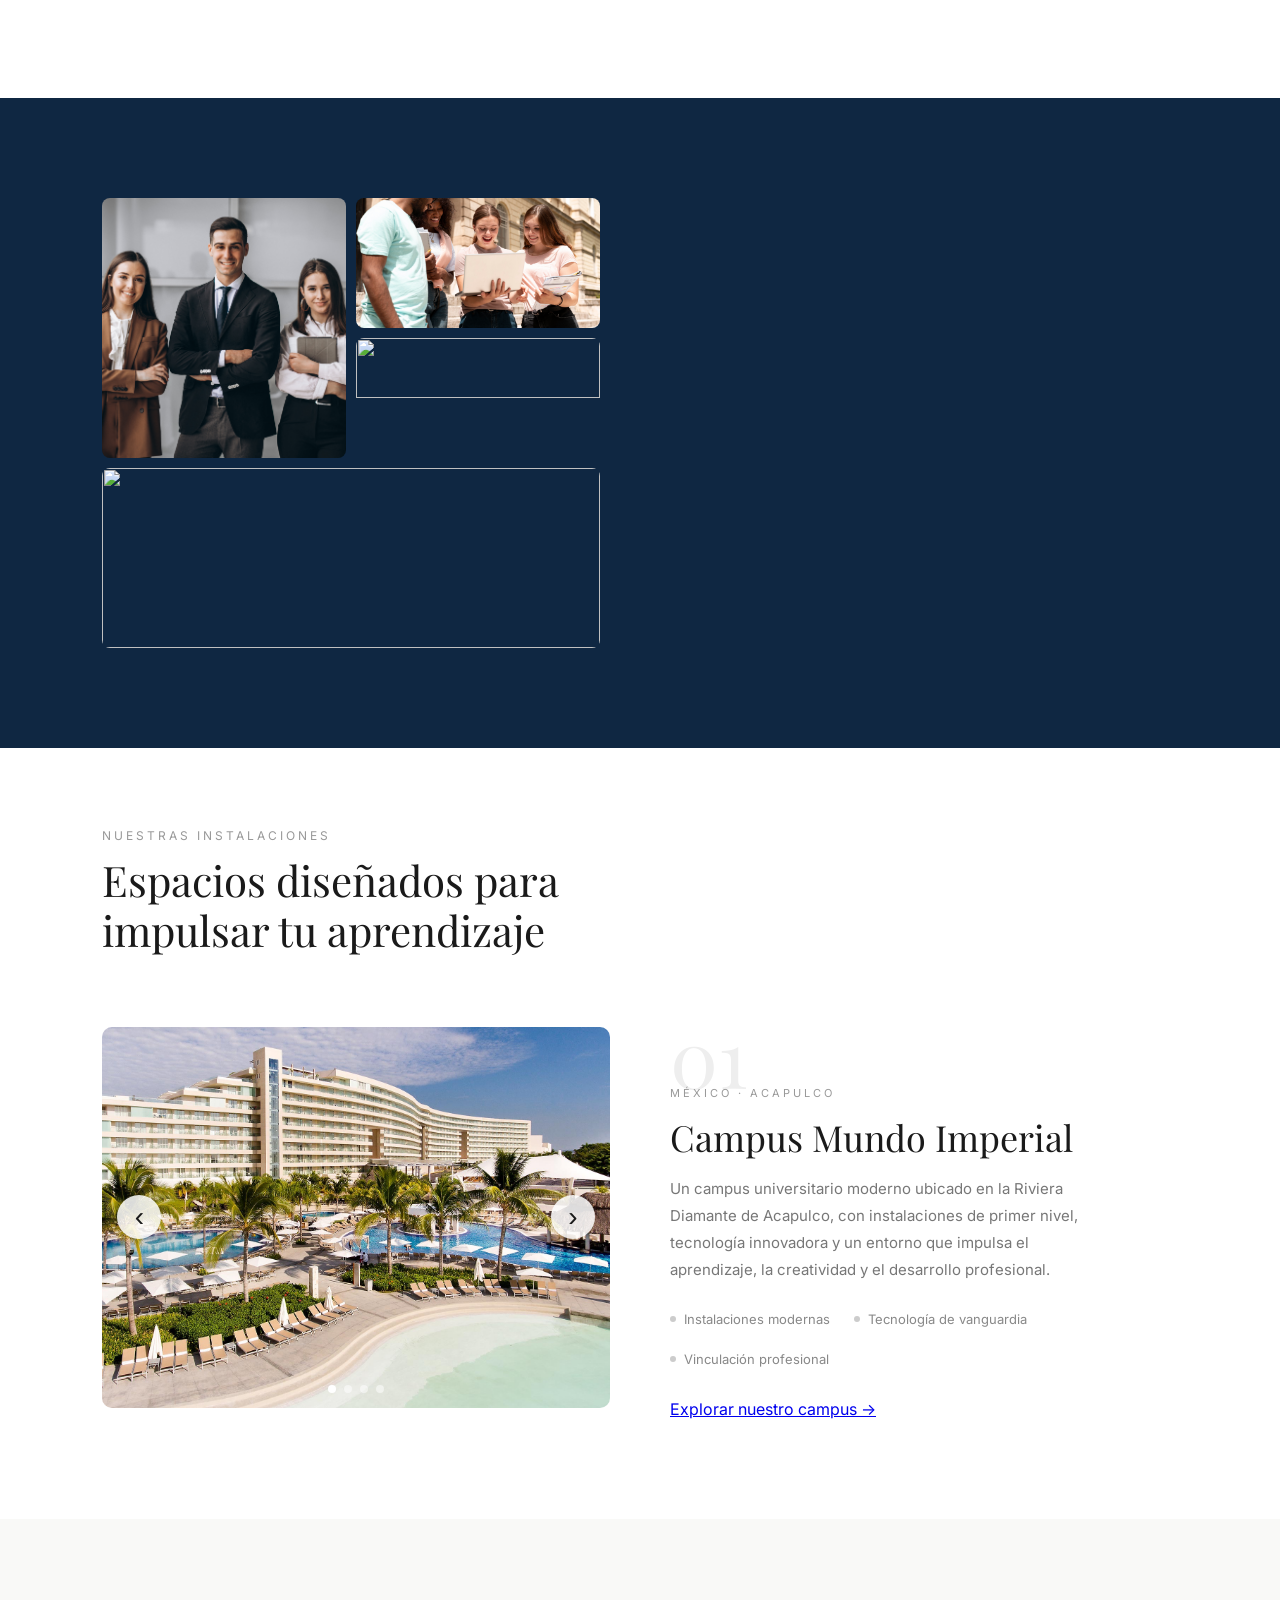
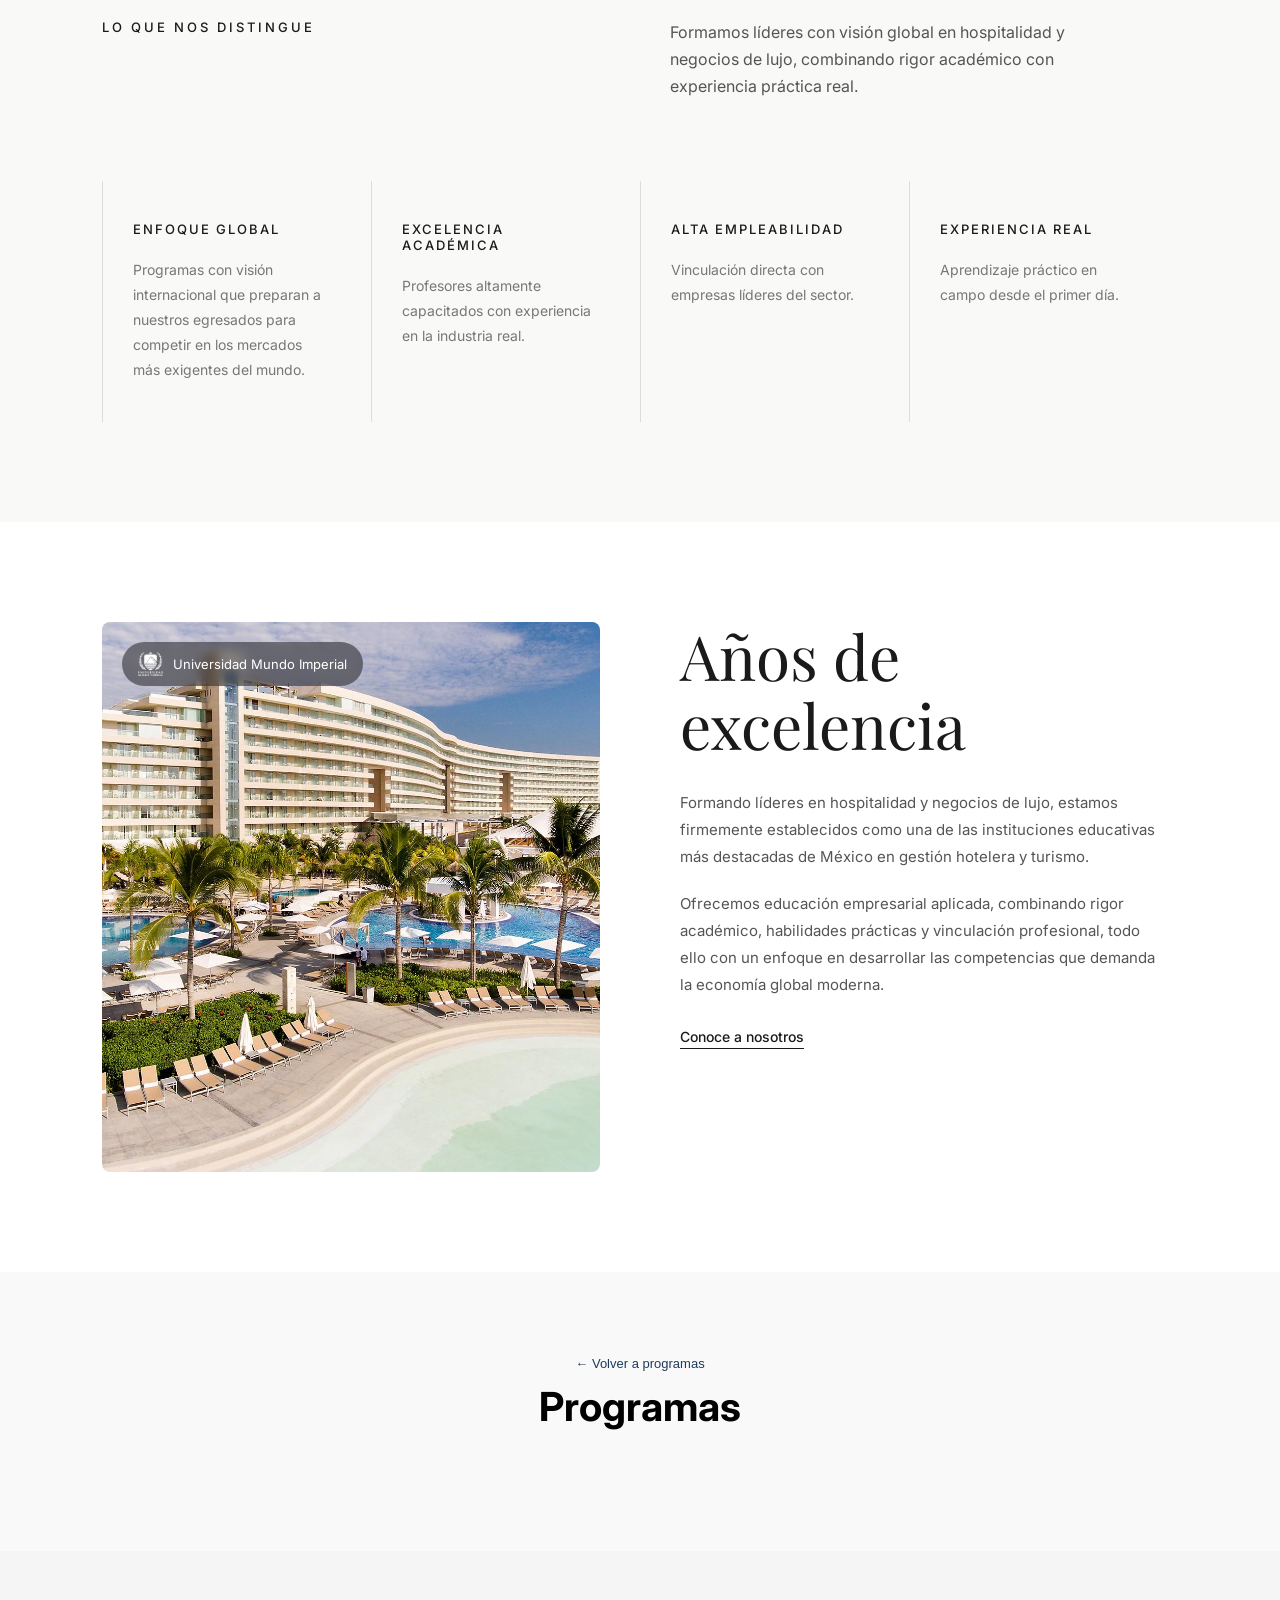
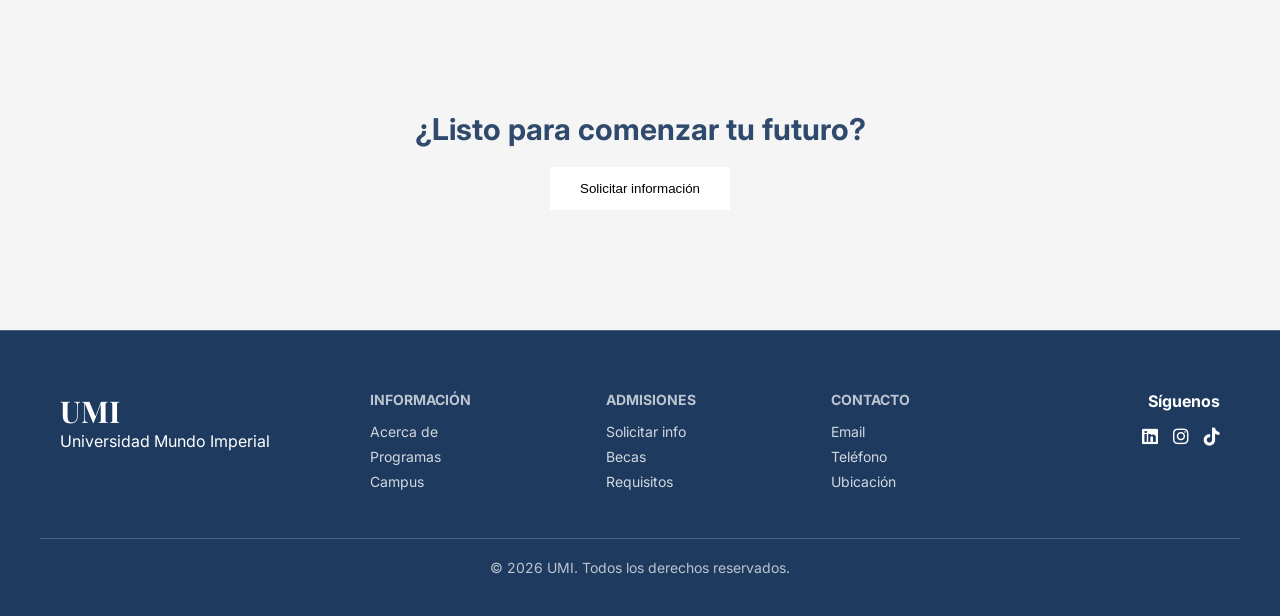
==== commit dcc7d53d: "Se actualizo la landing page" ====
--- a/index.html
+++ b/index.html
@@ -15,322 +15,545 @@
 
 <body>
  
-<section class="hero">
-
-    <!-- VIDEO -->
-    <video autoplay muted loop class="video-bg">
-        <source src="videos/inicio_alumnos.mp4">
-    </video>
-
-    <div class="overlay"></div>
-
-    <div class="navbar">
-        <div class="logo">
-            <img src="images/logo/LogoUMI-Blanco.png">
-        </div>
-
-        <div class="nav-right">
-            <div class="nav-links">
-            <a href="#" onclick="abrirMenu('programas')">Programas</a>
-            <a href="#" onclick="event.preventDefault(); abrirMenu('campus')">Campus</a>
-                <a href="#">Admisiones</a>
-            </div>
-
-            <div class="menu" onclick="abrirMenu()">
-                <span>Menu</span>
-                <div class="hamburger">
-                    <div></div><div></div><div></div>
-                </div>
-            </div>
-        </div>
+    <section class="hero">
+
+        <!-- VIDEO -->
+        <video autoplay muted loop class="video-bg">
+            <source src="videos/inicio_alumnos.mp4">
+        </video>
+
+        <div class="overlay"></div>
+
+        <div class="navbar">
+            <div class="logo">
+                <img src="images/logo/LogoUMI-Blanco.png">
+            </div>
+
+            <div class="nav-right">
+                <div class="nav-links">
+                <a href="#" onclick="abrirMenu('programas')">Programas</a>
+                <a href="#" onclick="event.preventDefault(); abrirMenu('campus')">Campus</a>
+                    <a href="#">Admisiones</a>
+                </div>
+
+                <div class="menu" onclick="abrirMenu()">
+                    <span>Menu</span>
+                    <div class="hamburger">
+                        <div></div><div></div><div></div>
+                    </div>
+                </div>
+            </div>
+        </div>
+
+        <div class="content">
+            <h3 class="script-text">Excelentes en</h3>
+            <h1>Hospitalidad y lujo<br>educación de negocios</h1>
+
+            <p class="subtitle">
+                UMI offers career-focused programs designed to develop global leaders 
+                in hospitality and luxury business.
+            </p>
+
+            <div class="buttons">
+                <button class="btn1">Descarga el folleto</button>
+                <button class="btn2">Acerca de UMI</button>
+            </div>
+        </div>
+
+    </section>
+
+    <!-- PROGRAMAS -->
+    <section class="destinations-section">
+
+        <div class="programs-title">
+            <h2>Explora nuestros programas</h2>
+        </div>
+
+        <div class="programs-grid">
+
+            <div class="card" onclick="mostrarProgramas('licenciatura')">
+                <img src="images/IMAGEN.jpg">
+                <h3>Licenciaturas</h3>
+            </div>
+
+            <div class="card" onclick="mostrarProgramas('posgrado')">
+                <img src="images/posgrado.jpg">
+                <h3>Posgrados</h3>
+            </div>
+
+            <div class="card" onclick="mostrarProgramas('ejecutivo')">
+                <img src="images/edu_continua.jpg">
+                <h3>Educación continua</h3>
+            </div>
+
+            <div class="card" onclick="mostrarProgramas('online')">
+                <img src="images/en_linea.jpg">
+                <h3>Cursos en línea</h3>
+            </div>
+
+        </div>
+
+    </section>
+
+    <section class="alumni">
+
+    
+        <div class="alumni-collage">
+            <div class="collage-grande">
+                <img src="images/foto13.jpg">
+            </div>
+            <div class="collage-pequeñas">
+                <img src="images/foto12.jpg">
+                <img src="images/foto14.jpg">
+            </div>
+            <div class="collage-ancha">
+                <img src="images/foto11.jpg">
+            </div>
+        </div>
+
+    
+        <div class="alumni-content reveal">
+            <span class="alumni-tag">ALUMNI NETWORK</span>
+            <h2>
+                After graduation, and for the rest of your life,
+                you will be connected to an influential global network
+                of professionals and entrepreneurs.
+            </h2>
+            <button>Learn about the Alumni Network</button>
+        </div>
+
+    </section>
+
+
+    <!-- DESTINOS -->
+    <section class="destinations-section">
+
+        <div class="section-intro">
+            <p class="dest-label">Nuestras instalaciones</p>
+            <h2 class="dest-title">Espacios diseñados para<br>impulsar tu aprendizaje</h2>
+        </div>
+
+        <!-- DESTINO 1 -->
+        <div class="dest-item">
+            <div class="dest-img-wrap carrusel-wrap">
+
+                <div class="carrusel-track" id="carruselTrack">
+                    <img src="images/foto1.jpg">
+                    <img src="images/foto6.jpg">
+                    <img src="images/foto10.jpg">
+                    <img src="images/foto9.jpg">
+                </div>
+            
+                <button class="carrusel-btn prev" onclick="moverCarrusel(-1)">‹</button>
+                <button class="carrusel-btn next" onclick="moverCarrusel(1)">›</button>
+            
+                <div class="carrusel-dots" id="carruselDots"></div>
+            
+            </div>
+            <div class="dest-info">
+                <span class="dest-num">01</span>
+                <span class="dest-tag">México · Acapulco</span>
+                <h3>Campus Mundo Imperial</h3>
+                <p>
+                    Un campus universitario moderno ubicado en la Riviera Diamante de Acapulco, 
+                    con instalaciones de primer nivel, tecnología innovadora y un entorno que 
+                    impulsa el aprendizaje, la creatividad y el desarrollo profesional.
+                </p>
+
+                <div class="dest-features">
+                    <div class="dest-feature"><span class="dot"></span> Instalaciones modernas</div>
+                    <div class="dest-feature"><span class="dot"></span> Tecnología de vanguardia</div>
+                    <div class="dest-feature"><span class="dot"></span> Vinculación profesional</div>
+                </div>
+
+                <a href="campus_acapulco.html">Explorar nuestro campus →</a>
+            </div>
+        </div>
+
+    </section>
+
+   <section class="distingue">
+
+        <div class="distingue-header">
+            <h2>Lo que nos distingue</h2>
+            <p>Formamos líderes con visión global en hospitalidad y negocios de lujo, combinando rigor académico con experiencia práctica real.</p>
+        </div>
+
+        <div class="distingue-grid">
+
+            <div class="distingue-col">
+                <h3>Enfoque global</h3>
+                <p>Programas con visión internacional que preparan a nuestros egresados para competir en los mercados más exigentes del mundo.</p>
+            </div>
+
+            <div class="distingue-col">
+                <h3>Excelencia académica</h3>
+                <p>Profesores altamente capacitados con experiencia en la industria real.</p>
+            </div>
+
+            <div class="distingue-col">
+                <h3>Alta empleabilidad</h3>
+                <p>Vinculación directa con empresas líderes del sector.</p>
+            </div>
+
+            <div class="distingue-col">
+                <h3>Experiencia real</h3>
+                <p>Aprendizaje práctico en campo desde el primer día.</p>
+            </div>
+
+        </div>
+
+    </section>
+
+    <section class="excelencia">
+
+        <div class="excelencia-container">
+
+            <div class="excelencia-img-wrap">
+
+                <div class="excelencia-badge">
+                    <img src="images/logo/LogoUMI-Blanco.png">
+                    <span>Universidad Mundo Imperial</span>
+                </div>
+
+                <img src="images/foto1.jpg" class="excelencia-img">
+
+            </div>
+
+                        <div class="excelencia-texto">
+                <h2>Años de excelencia</h2>
+
+                <p>
+                    Formando líderes en hospitalidad y negocios de lujo, estamos 
+                    firmemente establecidos como una de las instituciones educativas 
+                    más destacadas de México en gestión hotelera y turismo.
+                </p>
+
+                <p>
+                    Ofrecemos educación empresarial aplicada, combinando rigor 
+                    académico, habilidades prácticas y vinculación profesional, 
+                    todo ello con un enfoque en desarrollar las competencias que 
+                    demanda la economía global moderna.
+                </p>
+
+                <a href="#" class="excelencia-link">Conoce a nosotros</a>
+            </div>
+
+        </div>
+
+    </section>
+
+    <!-- CAREERS -->
+    <section class="careers" id="careersSection">
+
+        <div class="volver-container">
+            <button onclick="volverProgramas()" class="btn-volver">
+                ← Volver a programas
+            </button>
+        </div>
+
+        <h2 id="tituloCarreras">Programas</h2>
+
+        <div class="careers-grid" id="careersGrid"></div>
+
+    </section>
+
+    <!-- CTA -->
+    <section class="cta-section">
+        <div class="cta-box">
+            <h2>¿Listo para comenzar tu futuro?</h2>
+            <a href="/registro-publico">
+                <button>Solicitar información</button>
+            </a>
+        </div>
+    </section>
+
+    <!-- FOOTER -->
+    <footer class="footer">
+
+        <div class="footer-container">
+
+            <div class="footer-left">
+                <h2>UMI</h2>
+                <p>Universidad Mundo Imperial</p>
+            </div>
+
+            <div class="footer-links">
+
+                <div>
+                    <h4>Información</h4>
+                    <a href="#">Acerca de</a>
+                    <a href="#">Programas</a>
+                    <a href="#">Campus</a>
+                </div>
+
+                <div>
+                    <h4>Admisiones</h4>
+                    <a href="#">Solicitar info</a>
+                    <a href="#">Becas</a>
+                    <a href="#">Requisitos</a>
+                </div>
+
+                <div>
+                    <h4>Contacto</h4>
+                    <a href="#">Email</a>
+                    <a href="#">Teléfono</a>
+                    <a href="#">Ubicación</a>
+                </div>
+
+            </div>
+
+            <div class="footer-social">
+                <h4>Síguenos</h4>
+
+                <div class="social-icons">
+                    <a href="#"><i class="fab fa-linkedin"></i></a>
+                    <a href="#"><i class="fab fa-instagram"></i></a>
+                    <a href="#"><i class="fab fa-tiktok"></i></a>
+                </div>
+
+            </div>
+
+        </div>
+
+        <div class="footer-bottom">
+            <p>© 2026 UMI. Todos los derechos reservados.</p>
+        </div>
+
+    </footer>
+
+
+    <!-- MENU -->
+    <div class="menu-full" id="menuFull">
+
+        <!-- HEADER -->
+        <div class="menu-header">
+            <div class="menu-logo">
+                <img src="images/logo/LogoUMI-Blanco.png">
+            </div>
+
+            <div class="close-btn" onclick="cerrarMenu()">✕</div>
+        </div>
+
+        <!-- CONTENIDO -->
+        <div class="menu-content">
+
+            <!-- IZQUIERDA -->
+            <div class="menu-left">
+            <h2 onclick="cambiarSeccion('programas', this)">Programas</h2>
+            <h2 class="active" onclick="cambiarSeccion('campus', this)">Campus</h2>
+            <h2 onclick="cambiarSeccion('admisiones', this)">Admisiones</h2>
+            <h2 onclick="cambiarSeccion('acerca', this)">Acerca de</h2>
+            <h2 onclick="cambiarSeccion('alumnado', this)">Alumnado</h2>
+            </div>
+            <!-- DERECHA  -->
+            <div class="menu-right" id="menuContenido">
+
+                <a href="campus_acapulco.html" class="campus-card">
+                    <div class="img-container">
+                        <img src="images/foto1.jpg">
+                    </div>
+                    <h3>Acapulco</h3>
+                    <p>Guerrero, México</p>
+                </a>
+                <div class="menu-social">
+
+                    <a href="https://www.linkedin.com" target="_blank">
+                        <i class="fab fa-linkedin"></i>
+                    </a>
+                
+                    <a href="https://www.instagram.com" target="_blank">
+                        <i class="fab fa-instagram"></i>
+                    </a>
+                
+                    <a href="https://www.tiktok.com" target="_blank">
+                        <i class="fab fa-tiktok"></i>
+                    </a>
+                
+                </div>
+
+            </div>
+
+        </div>
+
     </div>
 
-    <div class="content">
-        <h3 class="script-text">Excelentes en</h3>
-        <h1>Hospitalidad y lujo<br>educación de negocios</h1>
-
-        <p class="subtitle">
-            UMI offers career-focused programs designed to develop global leaders 
-            in hospitality and luxury business.
-        </p>
-
-        <div class="buttons">
-            <button class="btn1">Descarga el folleto</button>
-            <button class="btn2">Acerca de UMI</button>
-        </div>
-    </div>
-
-</section>
-
-<!-- PROGRAMAS -->
-<section class="destinations-section">
-
-    <div class="programs-title">
-        <h2>Explora nuestros programas</h2>
-    </div>
-
-    <div class="programs-grid">
-
-        <div class="card" onclick="mostrarProgramas('licenciatura')">
-            <img src="images/IMAGEN.jpg">
-            <h3>Licenciaturas</h3>
-        </div>
-
-        <div class="card" onclick="mostrarProgramas('posgrado')">
-            <img src="images/posgrado.jpg">
-            <h3>Posgrados</h3>
-        </div>
-
-        <div class="card" onclick="mostrarProgramas('ejecutivo')">
-            <img src="images/edu_continua.jpg">
-            <h3>Educación continua</h3>
-        </div>
-
-        <div class="card" onclick="mostrarProgramas('online')">
-            <img src="images/en_linea.jpg">
-            <h3>Cursos en línea</h3>
-        </div>
-
-    </div>
-
-</section>
-<section class="alumni">
-
-    <img src="images/foto1.jpg" class="alumni-img img1">
-    <img src="images/foto2.jpg" class="alumni-img img2">
-    <img src="images/foto3.jpg" class="alumni-img img3">
-
-<div class="alumni-content reveal">
-
-    <span class="alumni-tag">ALUMNI NETWORK</span>
-
-    <h2>
-        After graduation, and for the rest of your life,
-        you will be connected to an influential global network
-        of professionals and entrepreneurs.
-    </h2>
-
-    <button>Learn about the Alumni Network</button>
-
-</div>
-
-</section>
-
-
-<section class="distingue">
-
-    <div class="distingue-header">
-        <h2>Lo que nos distingue</h2>
-        <p>Formamos líderes con visión global en hospitalidad y negocios de lujo, combinando rigor académico con experiencia práctica real.</p>
-    </div>
-
-    <div class="distingue-grid">
-
-        <div class="distingue-col">
-            <h3>Enfoque global</h3>
-            <p>Programas con visión internacional que preparan a nuestros egresados para competir en los mercados más exigentes del mundo.</p>
-        </div>
-
-        <div class="distingue-col">
-            <h3>Excelencia académica</h3>
-            <p>Profesores altamente capacitados con experiencia en la industria real.</p>
-        </div>
-
-        <div class="distingue-col">
-            <h3>Alta empleabilidad</h3>
-            <p>Vinculación directa con empresas líderes del sector.</p>
-        </div>
-
-        <div class="distingue-col">
-            <h3>Experiencia real</h3>
-            <p>Aprendizaje práctico en campo desde el primer día.</p>
-        </div>
-
-    </div>
-
-</section>
-
-<!-- DESTINOS -->
-<section class="destinations-section">
-
-    <div class="section-intro">
-        <p class="dest-label">Nuestras instalaciones</p>
-        <h2 class="dest-title">Espacios diseñados para<br>impulsar tu aprendizaje</h2>
-    </div>
-
-    <!-- DESTINO 1 -->
-    <div class="dest-item">
-        <div class="dest-img-wrap carrusel-wrap">
-
-            <div class="carrusel-track" id="carruselTrack">
-                <img src="images/foto1.jpg">
-                <img src="images/foto6.jpg">
-                <img src="images/foto10.jpg">
-                <img src="images/foto9.jpg">
-            </div>
-        
-            <button class="carrusel-btn prev" onclick="moverCarrusel(-1)">‹</button>
-            <button class="carrusel-btn next" onclick="moverCarrusel(1)">›</button>
-        
-            <div class="carrusel-dots" id="carruselDots"></div>
-        
-        </div>
-        <div class="dest-info">
-            <span class="dest-num">01</span>
-            <span class="dest-tag">México · Acapulco</span>
-            <h3>Campus Mundo Imperial</h3>
-            <p>
-                Un campus universitario moderno ubicado en la Riviera Diamante de Acapulco, 
-                con instalaciones de primer nivel, tecnología innovadora y un entorno que 
-                impulsa el aprendizaje, la creatividad y el desarrollo profesional.
-            </p>
-
-            <div class="dest-features">
-                <div class="dest-feature"><span class="dot"></span> Instalaciones modernas</div>
-                <div class="dest-feature"><span class="dot"></span> Tecnología de vanguardia</div>
-                <div class="dest-feature"><span class="dot"></span> Vinculación profesional</div>
-            </div>
-
-            <a href="campus_acapulco.html">Explorar nuestro campus →</a>
-        </div>
-    </div>
-
-</section>
-<section class="excelencia">
-
-    <div class="excelencia-container">
-
-        <div class="excelencia-img-wrap">
-
-            <div class="excelencia-badge">
-                <img src="images/logo/LogoUMI-Blanco.png">
-                <span>Universidad Mundo Imperial</span>
-            </div>
-
-            <img src="images/foto1.jpg" class="excelencia-img">
-
-        </div>
-
-        <div class="excelencia-texto">
-            <h2>Años de excelencia</h2>
-
-            <p>
-                Formando líderes en hospitalidad y negocios de lujo...
-            </p>
-
-            <a href="#" class="excelencia-link">Conoce a nosotros</a>
-        </div>
-
-    </div>
-
-</section>
-
-<!-- CAREERS -->
-<section class="careers" id="careersSection">
-
-    <div class="volver-container">
-        <button onclick="volverProgramas()" class="btn-volver">
-            ← Volver a programas
-        </button>
-    </div>
-
-    <h2 id="tituloCarreras">Programas</h2>
-
-    <div class="careers-grid" id="careersGrid"></div>
-
-</section>
-
-<!-- CTA -->
-<section class="cta-section">
-    <div class="cta-box">
-        <h2>¿Listo para comenzar tu futuro?</h2>
-        <a href="/registro-publico">
-            <button>Solicitar información</button>
-        </a>
-    </div>
-</section>
-
-<!-- FOOTER -->
-<footer class="footer">
-
-    <div class="footer-container">
-
-        <div class="footer-left">
-            <h2>UMI</h2>
-            <p>Universidad Mundo Imperial</p>
-        </div>
-
-        <div class="footer-links">
-
-            <div>
-                <h4>Información</h4>
-                <a href="#">Acerca de</a>
-                <a href="#">Programas</a>
-                <a href="#">Campus</a>
-            </div>
-
-            <div>
-                <h4>Admisiones</h4>
-                <a href="#">Solicitar info</a>
-                <a href="#">Becas</a>
-                <a href="#">Requisitos</a>
-            </div>
-
-            <div>
-                <h4>Contacto</h4>
-                <a href="#">Email</a>
-                <a href="#">Teléfono</a>
-                <a href="#">Ubicación</a>
-            </div>
-
-        </div>
-
-        <div class="footer-social">
-            <h4>Síguenos</h4>
-
-            <div class="social-icons">
-                <a href="#"><i class="fab fa-linkedin"></i></a>
-                <a href="#"><i class="fab fa-instagram"></i></a>
-                <a href="#"><i class="fab fa-tiktok"></i></a>
-            </div>
-
-        </div>
-
-    </div>
-
-    <div class="footer-bottom">
-        <p>© 2026 UMI. Todos los derechos reservados.</p>
-    </div>
-
-</footer>
-
-
-<!-- MENU -->
-<div class="menu-full" id="menuFull">
-
-    <!-- HEADER -->
-    <div class="menu-header">
-        <div class="menu-logo">
-            <img src="images/logo/LogoUMI-Blanco.png">
-        </div>
-
-        <div class="close-btn" onclick="cerrarMenu()">✕</div>
-    </div>
-
-    <!-- CONTENIDO -->
-    <div class="menu-content">
-
-        <!-- IZQUIERDA -->
-        <div class="menu-left">
-        <h2 onclick="cambiarSeccion('programas', this)">Programas</h2>
-        <h2 class="active" onclick="cambiarSeccion('campus', this)">Campus</h2>
-        <h2 onclick="cambiarSeccion('admisiones', this)">Admisiones</h2>
-        <h2 onclick="cambiarSeccion('acerca', this)">Acerca de</h2>
-        <h2 onclick="cambiarSeccion('alumnado', this)">Alumnado</h2>
-        </div>
-        <!-- DERECHA  -->
-        <div class="menu-right" id="menuContenido">
-
+    <!-- JS -->
+    <script>
+    function abrirMenu(seccion = null){
+        const menu = document.getElementById("menuFull");
+        menu.classList.add("active");
+
+        const items = document.querySelectorAll(".menu-left h2");
+
+        items.forEach(el => el.classList.remove("active"));
+
+        if(seccion === "campus"){
+            items[1].classList.add("active");
+            cambiarSeccion('campus', items[1]);
+        }
+
+        if(seccion === "programas"){
+            items[0].classList.add("active");
+            cambiarSeccion('programas', items[0]);
+        }
+    }
+
+    function cerrarMenu(){
+        document.getElementById("menuFull").classList.remove("active");
+    }
+    function mostrarProgramas(tipo){
+        const contenedor = document.getElementById("careersGrid");
+        const titulo = document.getElementById("tituloCarreras");
+
+        const data = {
+
+            licenciatura: {
+                titulo: "Licenciaturas",
+                items: [
+                    { nombre: "Administración Hotelera", img: "images/Princess-85.jpg" },
+                    { nombre: "Negocios Internacionales", img: "images/foto6.jpg" },
+                    { nombre: "Gastronomia", img: "images/Princess-17.jpg", url: "programa.html" }
+                ]
+            },
+
+            posgrado: {
+                titulo: "Posgrados",
+                items: [
+                    { nombre: "Maestría en Hospitality", img: "images/foto9.jpg" },
+                    { nombre: "Maestría en Finanzas", img: "images/Pierre-23.jpg" },
+                    { nombre: "Maestría en Marketing", img: "images/foto7.jpg" }
+                ]
+            },
+
+            ejecutivo: {
+                titulo: "Educación continua",
+                items: [
+                    { nombre: "Diplomado en Negocios", img: "images/foto1.jpg" },
+                    { nombre: "Gestión de lujo", img: "images/bebida.jpg" },
+                    { nombre: "Leadership Program", img: "images/bebida2.jpg" }
+                ]
+            },
+
+            online: {
+                titulo: "Cursos en línea",
+                items: [
+                    { nombre: "Curso de Hospitality", img: "images/building.jpg" },
+                    { nombre: "Curso de lujo", img: "images/foto4.jpg" },
+                    { nombre: "Online Business Program", img: "images/foto5.jpg" }
+                ]
+            }
+
+            
+        };
+
+        const info = data[tipo];
+
+        titulo.innerText = info.titulo;
+
+        contenedor.innerHTML = info.items.map(item => `
+            <a href="${item.url}" class="career-card">
+                <img src="${item.img}" alt="${item.nombre}">
+                <h3>${item.nombre}</h3>
+            </a>
+        `).join("");
+
+        document.getElementById("careersSection").scrollIntoView({
+            behavior: "smooth"
+        });
+    }
+    function volverProgramas(){
+        document.querySelector(".programs-grid").scrollIntoView({
+            behavior: "smooth"
+        });
+    }
+    function irAPrograma(tipo){
+        cerrarMenu();
+
+        mostrarProgramas(tipo);
+
+        setTimeout(() => {
+            document.getElementById("careersSection").scrollIntoView({
+                behavior: "smooth"
+            });
+        }, 300);
+    }
+    </script>
+    <script>
+    function revealOnScroll(){
+        const section = document.querySelector(".alumni");
+        const content = document.querySelector(".alumni-content");
+
+        const rect = section.getBoundingClientRect();
+        const windowHeight = window.innerHeight;
+
+        // cuando la sección entra a pantalla
+        if(rect.top < windowHeight - 150){
+            content.classList.add("active");
+        } else {
+            content.classList.remove("active");
+        }
+    }
+
+    window.addEventListener("scroll", revealOnScroll);
+    window.addEventListener("load", revealOnScroll);
+    </script>
+    <script>
+    let current = 0;
+    let target = 0;
+
+    window.addEventListener("scroll", () => {
+        target = window.scrollY;
+    });
+
+    function animateParallax(){
+        current += (target - current) * 0.08;
+
+        const section = document.querySelector(".alumni");
+        const rect = section.getBoundingClientRect();
+
+        const img1 = document.querySelector(".img1");
+        const img2 = document.querySelector(".img2");
+        const img3 = document.querySelector(".img3");
+
+        // SOLO cuando está visible
+        if(rect.top < window.innerHeight && rect.bottom > 0){
+
+            const progress = Math.min(Math.max((window.innerHeight - rect.top) / window.innerHeight, 0), 1);
+
+            if(img1){
+                img1.style.transform = `translateY(${progress * 40}px)`;
+            }
+
+            if(img2){
+                img2.style.transform = `translateY(${progress * 60}px)`;
+            }
+
+            if(img3){
+                img3.style.transform = `translateY(${progress * 30}px)`;
+            }
+        }
+
+        requestAnimationFrame(animateParallax);
+    }
+
+    animateParallax();
+    </script>
+    <script>
+    function cambiarSeccion(seccion, el){
+
+    const contenedor = document.getElementById("menuContenido");
+
+    // quitar active
+    document.querySelectorAll(".menu-left h2").forEach(item => {
+        item.classList.remove("active");
+    });
+
+    // activar seleccionado
+    el.classList.add("active");
+
+    if(seccion === "campus"){
+        contenedor.innerHTML = `
             <a href="campus_acapulco.html" class="campus-card">
                 <div class="img-container">
                     <img src="images/foto1.jpg">
@@ -338,280 +561,77 @@
                 <h3>Acapulco</h3>
                 <p>Guerrero, México</p>
             </a>
-            <div class="menu-social">
-
-                <a href="https://www.linkedin.com" target="_blank">
-                    <i class="fab fa-linkedin"></i>
-                </a>
-            
-                <a href="https://www.instagram.com" target="_blank">
-                    <i class="fab fa-instagram"></i>
-                </a>
-            
-                <a href="https://www.tiktok.com" target="_blank">
-                    <i class="fab fa-tiktok"></i>
-                </a>
-            
-            </div>
-
-        </div>
-
-    </div>
-
-</div>
-
-<!-- JS -->
-<script>
-function abrirMenu(seccion = null){
-    const menu = document.getElementById("menuFull");
-    menu.classList.add("active");
-
-    const items = document.querySelectorAll(".menu-left h2");
-
-    items.forEach(el => el.classList.remove("active"));
-
-    if(seccion === "campus"){
-        items[1].classList.add("active");
-        cambiarSeccion('campus', items[1]);
+        `;
     }
 
     if(seccion === "programas"){
-        items[0].classList.add("active");
-        cambiarSeccion('programas', items[0]);
-    }
-}
-
-function cerrarMenu(){
-    document.getElementById("menuFull").classList.remove("active");
-}
-function mostrarProgramas(tipo){
-    const contenedor = document.getElementById("careersGrid");
-    const titulo = document.getElementById("tituloCarreras");
-
-    const data = {
-
-        licenciatura: {
-            titulo: "Licenciaturas",
-            items: [
-                { nombre: "Administración Hotelera", img: "images/Princess-85.jpg" },
-                { nombre: "Negocios Internacionales", img: "images/foto6.jpg" },
-                { nombre: "Turismo de Lujo", img: "images/Princess-17.jpg" }
-            ]
-        },
-
-        posgrado: {
-            titulo: "Posgrados",
-            items: [
-                { nombre: "Maestría en Hospitality", img: "images/foto9.jpg" },
-                { nombre: "Maestría en Finanzas", img: "images/Pierre-23.jpg" },
-                { nombre: "Maestría en Marketing", img: "images/foto7.jpg" }
-            ]
-        },
-
-        ejecutivo: {
-            titulo: "Educación continua",
-            items: [
-                { nombre: "Diplomado en Negocios", img: "images/foto1.jpg" },
-                { nombre: "Gestión de lujo", img: "images/bebida.jpg" },
-                { nombre: "Leadership Program", img: "images/bebida2.jpg" }
-            ]
-        },
-
-        online: {
-            titulo: "Cursos en línea",
-            items: [
-                { nombre: "Curso de Hospitality", img: "images/building.jpg" },
-                { nombre: "Curso de lujo", img: "images/foto4.jpg" },
-                { nombre: "Online Business Program", img: "images/foto5.jpg" }
-            ]
-        }
-    };
-
-    const info = data[tipo];
-
-    titulo.innerText = info.titulo;
-
-    contenedor.innerHTML = info.items.map(item => `
-        <div class="career-card">
-            <img src="${item.img}" alt="${item.nombre}">
-            <h3>${item.nombre}</h3>
-        </div>
-    `).join("");
-
-    document.getElementById("careersSection").scrollIntoView({
-        behavior: "smooth"
-    });
-}
-function volverProgramas(){
-    document.querySelector(".programs-grid").scrollIntoView({
-        behavior: "smooth"
-    });
-}
-function irAPrograma(tipo){
-    cerrarMenu();
-
-    mostrarProgramas(tipo);
-
-    setTimeout(() => {
-        document.getElementById("careersSection").scrollIntoView({
-            behavior: "smooth"
-        });
-    }, 300);
-}
-</script>
-<script>
-function revealOnScroll(){
-    const section = document.querySelector(".alumni");
-    const content = document.querySelector(".alumni-content");
-
-    const rect = section.getBoundingClientRect();
-    const windowHeight = window.innerHeight;
-
-    // cuando la sección entra a pantalla
-    if(rect.top < windowHeight - 150){
-        content.classList.add("active");
-    } else {
-        content.classList.remove("active");
-    }
-}
-
-window.addEventListener("scroll", revealOnScroll);
-window.addEventListener("load", revealOnScroll);
-</script>
-<script>
-let current = 0;
-let target = 0;
-
-window.addEventListener("scroll", () => {
-    target = window.scrollY;
-});
-
-function animateParallax(){
-    current += (target - current) * 0.08;
-
-    const section = document.querySelector(".alumni");
-    const rect = section.getBoundingClientRect();
-
-    const img1 = document.querySelector(".img1");
-    const img2 = document.querySelector(".img2");
-    const img3 = document.querySelector(".img3");
-
-    // SOLO cuando está visible
-    if(rect.top < window.innerHeight && rect.bottom > 0){
-
-        const progress = Math.min(Math.max((window.innerHeight - rect.top) / window.innerHeight, 0), 1);
-
-        if(img1){
-            img1.style.transform = `translateY(${progress * 40}px)`;
-        }
-
-        if(img2){
-            img2.style.transform = `translateY(${progress * 60}px)`;
-        }
-
-        if(img3){
-            img3.style.transform = `translateY(${progress * 30}px)`;
-        }
-    }
-
-    requestAnimationFrame(animateParallax);
-}
-
-animateParallax();
-</script>
-<script>
-function cambiarSeccion(seccion, el){
-
-const contenedor = document.getElementById("menuContenido");
-
-// quitar active
-document.querySelectorAll(".menu-left h2").forEach(item => {
-    item.classList.remove("active");
-});
-
-// activar seleccionado
-el.classList.add("active");
-
-if(seccion === "campus"){
-    contenedor.innerHTML = `
-        <a href="campus_acapulco.html" class="campus-card">
-            <div class="img-container">
-                <img src="images/foto1.jpg">
-            </div>
-            <h3>Acapulco</h3>
-            <p>Guerrero, México</p>
-        </a>
+        contenedor.innerHTML = `
+        <div class="menu-programas">
+
+            <div class="col">
+                <span class="menu-subtitle">LICENCIATURAS</span>
+                <p onclick="irAPrograma('licenciatura')">Administración Hotelera</p>
+                <p onclick="irAPrograma('licenciatura')">Negocios Internacionales</p>
+                <p onclick="irAPrograma('licenciatura')">Turismo de Lujo</p>
+            </div>
+
+            <div class="col">
+                <span class="menu-subtitle">POSGRADOS</span>
+                <p onclick="irAPrograma('posgrado')">Maestría en Hospitality</p>
+                <p onclick="irAPrograma('posgrado')">Maestría en Finanzas</p>
+                <p onclick="irAPrograma('posgrado')">Maestría en Marketing</p>
+            </div>
+
+            <div class="col">
+                <span class="menu-subtitle">EDUCACIÓN EJECUTIVA</span>
+                <p onclick="irAPrograma('ejecutivo')">Diplomado en Negocios</p>
+                <p onclick="irAPrograma('ejecutivo')">Gestión de lujo</p>
+                <p onclick="irAPrograma('ejecutivo')">Leadership Program</p>
+            </div>
+
+            <div class="col">
+                <span class="menu-subtitle">CURSOS</span>
+                <p onclick="irAPrograma('online')">Curso de Hospitality</p>
+                <p onclick="irAPrograma('online')">Curso de lujo</p>
+                <p onclick="irAPrograma('online')">Online programs</p>
+            </div>
+
+        </div>
     `;
-}
-
-if(seccion === "programas"){
-    contenedor.innerHTML = `
-    <div class="menu-programas">
-
-        <div class="col">
-            <span class="menu-subtitle">LICENCIATURAS</span>
-            <p onclick="irAPrograma('licenciatura')">Administración Hotelera</p>
-            <p onclick="irAPrograma('licenciatura')">Negocios Internacionales</p>
-            <p onclick="irAPrograma('licenciatura')">Turismo de Lujo</p>
-        </div>
-
-        <div class="col">
-            <span class="menu-subtitle">POSGRADOS</span>
-            <p onclick="irAPrograma('posgrado')">Maestría en Hospitality</p>
-            <p onclick="irAPrograma('posgrado')">Maestría en Finanzas</p>
-            <p onclick="irAPrograma('posgrado')">Maestría en Marketing</p>
-        </div>
-
-        <div class="col">
-            <span class="menu-subtitle">EDUCACIÓN EJECUTIVA</span>
-            <p onclick="irAPrograma('ejecutivo')">Diplomado en Negocios</p>
-            <p onclick="irAPrograma('ejecutivo')">Gestión de lujo</p>
-            <p onclick="irAPrograma('ejecutivo')">Leadership Program</p>
-        </div>
-
-        <div class="col">
-            <span class="menu-subtitle">CURSOS</span>
-            <p onclick="irAPrograma('online')">Curso de Hospitality</p>
-            <p onclick="irAPrograma('online')">Curso de lujo</p>
-            <p onclick="irAPrograma('online')">Online programs</p>
-        </div>
-
-    </div>
-`;
-}
-}
-</script>
-<script>
-    let indice = 0;
-    const track = document.getElementById("carruselTrack");
-    const totalImagenes = track.children.length;
-    const dotsContainer = document.getElementById("carruselDots");
-    
-    for(let i = 0; i < totalImagenes; i++){
-        const dot = document.createElement("span");
-        if(i === 0) dot.classList.add("active");
-        dot.onclick = () => irA(i);
-        dotsContainer.appendChild(dot);
-    }
-    
-    function actualizarDots(){
-        document.querySelectorAll(".carrusel-dots span").forEach((d, i) => {
-            d.classList.toggle("active", i === indice);
-        });
-    }
-    
-    function irA(n){
-        indice = n;
-        track.style.transform = `translateX(-${indice * 100}%)`;
-        actualizarDots();
-    }
-    
-    function moverCarrusel(dir){
-        indice = (indice + dir + totalImagenes) % totalImagenes;
-        irA(indice);
-    }
-    
-    setInterval(() => moverCarrusel(1), 4000);
+    }
+    }
     </script>
+    <script>
+        let indice = 0;
+        const track = document.getElementById("carruselTrack");
+        const totalImagenes = track.children.length;
+        const dotsContainer = document.getElementById("carruselDots");
+        
+        for(let i = 0; i < totalImagenes; i++){
+            const dot = document.createElement("span");
+            if(i === 0) dot.classList.add("active");
+            dot.onclick = () => irA(i);
+            dotsContainer.appendChild(dot);
+        }
+        
+        function actualizarDots(){
+            document.querySelectorAll(".carrusel-dots span").forEach((d, i) => {
+                d.classList.toggle("active", i === indice);
+            });
+        }
+        
+        function irA(n){
+            indice = n;
+            track.style.transform = `translateX(-${indice * 100}%)`;
+            actualizarDots();
+        }
+        
+        function moverCarrusel(dir){
+            indice = (indice + dir + totalImagenes) % totalImagenes;
+            irA(indice);
+        }
+        
+        setInterval(() => moverCarrusel(1), 4000);
+        </script>
 </body>
 </html>
--- a/css/index.css
+++ b/css/index.css
@@ -295,8 +295,18 @@
 }
 
 /* SECCIÓN DESTINOS */
+.dest-item {
+    display: grid;
+    grid-template-columns: 1fr 1fr;
+    gap: 60px;
+    align-items: center;
+    margin-bottom: 0;
+    padding-bottom: 0;
+    border-bottom: none;
+}
+
 .destinations-section {
-    padding: 80px 8%;
+    padding: 80px 8% 100px;
     background: #fff;
 }
 
@@ -322,16 +332,7 @@
     max-width: 500px;
 }
 
-/* ITEM */
-.dest-item {
-    display: grid;
-    grid-template-columns: 1fr 1fr;
-    gap: 60px;
-    align-items: center;
-    margin-bottom: 80px;
-    padding-bottom: 80px;
-    border-bottom: 1px solid #eee;
-}
+
 
 /* IMAGEN DERECHA EN EL 2DO */
 .dest-reverse {
@@ -838,98 +839,114 @@
     margin: 10px 0;
     font-size: 18px;
 }
-.alumni{
-    position:relative;
-    background:#0f2742;
-    color:white;
-    padding:180px 10%;
-    text-align:center;
-    overflow:hidden;
-}
-
-/* TEXTO */
-.alumni-content{
-    max-width:1000px;
-    margin:0 auto;
-    position:relative;
-    z-index:2;
-}
-
-.alumni-tag{
-    font-size:11px;
-    letter-spacing:3px;
-    opacity:0.6;
-    margin-bottom:20px;
-    display:block;
-}
-
-
-.alumni-content h2{
-    font-family:'Playfair Display', serif;
-    font-size:55px;
-    font-weight:300;
-    line-height:1.2;
-    letter-spacing:-1px;
-    margin-bottom:40px;
-}
-
-/* BOTON */
-.alumni-content button{
-    padding:14px 35px;
-    border:none;
-    background:#e5e5e5;
-    color:black;
-    font-size:14px;
-    cursor:pointer;
-    transition:0.3s;
-}
-
-.alumni-content button:hover{
-    background:white;
-}
-
-
-/* POSICIONES DESORDENADAS (ESTILO GLION) */
-.img1{
-    top:80px;
-    left:8%;
-}
-
-.img2{
-    top:40px;
-    right:10%;
-}
-
-.img3{
-    bottom:60px;
-    left:15%;
-}
-.alumni-content h2{
-    max-width:900px;
-    margin-left:auto;
-    margin-right:auto;
-}
-/* ESTADO INICIAL (oculto) */
-.reveal{
-    opacity:0;
-    transition: all 1s ease;
-}
-
-/* CUANDO APARECE */
-.reveal.active{
-    opacity:1;
-    transform:translateY(0);
-}
-
-.alumni-img{
-    position:absolute;
-    width:180px;
-    border-radius:12px;
-    object-fit:cover;
-    opacity:0.9;
-
-    will-change: transform;
-    transition: none
+
+/* ===== ALUMNI ===== */
+.alumni {
+    display: grid;
+    grid-template-columns: 1fr 1fr;
+    gap: 80px;
+    padding: 100px 8%;
+    background: #0f2742;
+    color: white;
+    align-items: center;
+}
+
+/* COLLAGE */
+.alumni-collage {
+    display: grid;
+    grid-template-columns: 1fr 1fr;
+    grid-template-rows: 260px 180px;
+    gap: 10px;
+}
+
+.collage-grande {
+    grid-row: 1;
+    grid-column: 1;
+    overflow: hidden;
+    border-radius: 8px;
+}
+
+.collage-pequeñas {
+    grid-row: 1;
+    grid-column: 2;
+    display: flex;
+    flex-direction: column;
+    gap: 10px;
+}
+
+.collage-pequeñas img {
+    flex: 1;
+    width: 100%;
+    object-fit: cover;
+    border-radius: 8px;
+    height: 50%;
+}
+
+.collage-ancha {
+    grid-row: 2;
+    grid-column: 1 / 3;
+    overflow: hidden;
+    border-radius: 8px;
+}
+
+.collage-grande img,
+.collage-ancha img {
+    width: 100%;
+    height: 100%;
+    object-fit: cover;
+}
+
+/* CONTENIDO */
+.alumni-content {
+    max-width: 480px;
+}
+
+.alumni-tag {
+    font-size: 11px;
+    letter-spacing: 3px;
+    opacity: 0.6;
+    margin-bottom: 20px;
+    display: block;
+}
+
+.alumni-content h2 {
+    font-family: 'Playfair Display', serif;
+    font-size: 42px;
+    font-weight: 300;
+    line-height: 1.3;
+    margin-bottom: 40px;
+}
+
+.alumni-content button {
+    padding: 14px 35px;
+    border: none;
+    background: #e5e5e5;
+    color: black;
+    font-size: 14px;
+    cursor: pointer;
+    transition: 0.3s;
+}
+
+.alumni-content button:hover {
+    background: white;
+}
+
+/* ANIMACION */
+.alumni-content {
+    opacity: 0;
+    transform: translateY(80px);
+    transition: all 1.2s ease;
+}
+
+.alumni-content.active {
+    opacity: 1;
+    transform: translateY(0);
+}
+
+@media(max-width: 768px) {
+    .alumni {
+        grid-template-columns: 1fr;
+    }
 }
 
 
@@ -1187,7 +1204,7 @@
     display: grid;
     grid-template-columns: 1fr 1fr;
     gap: 80px;
-    align-items: center;
+    align-items: start;
 }
 
 /* IMAGEN */
